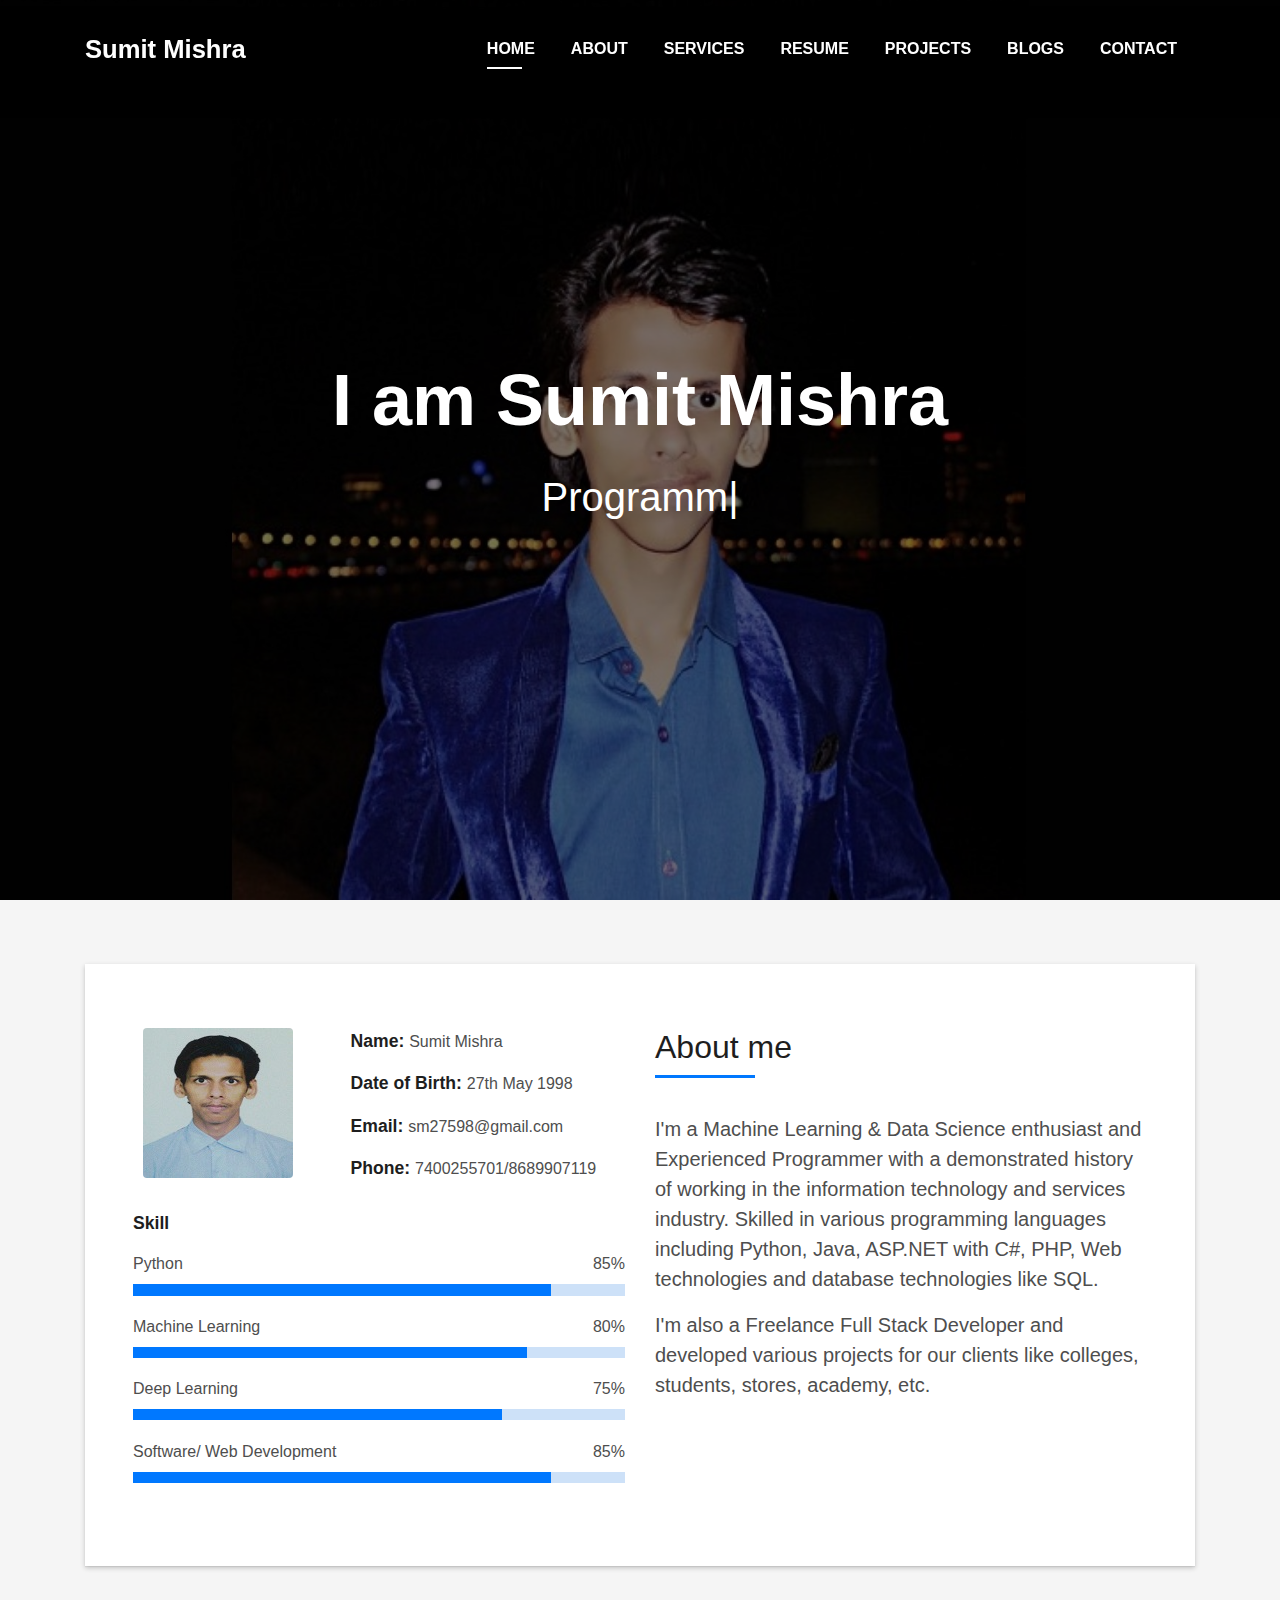
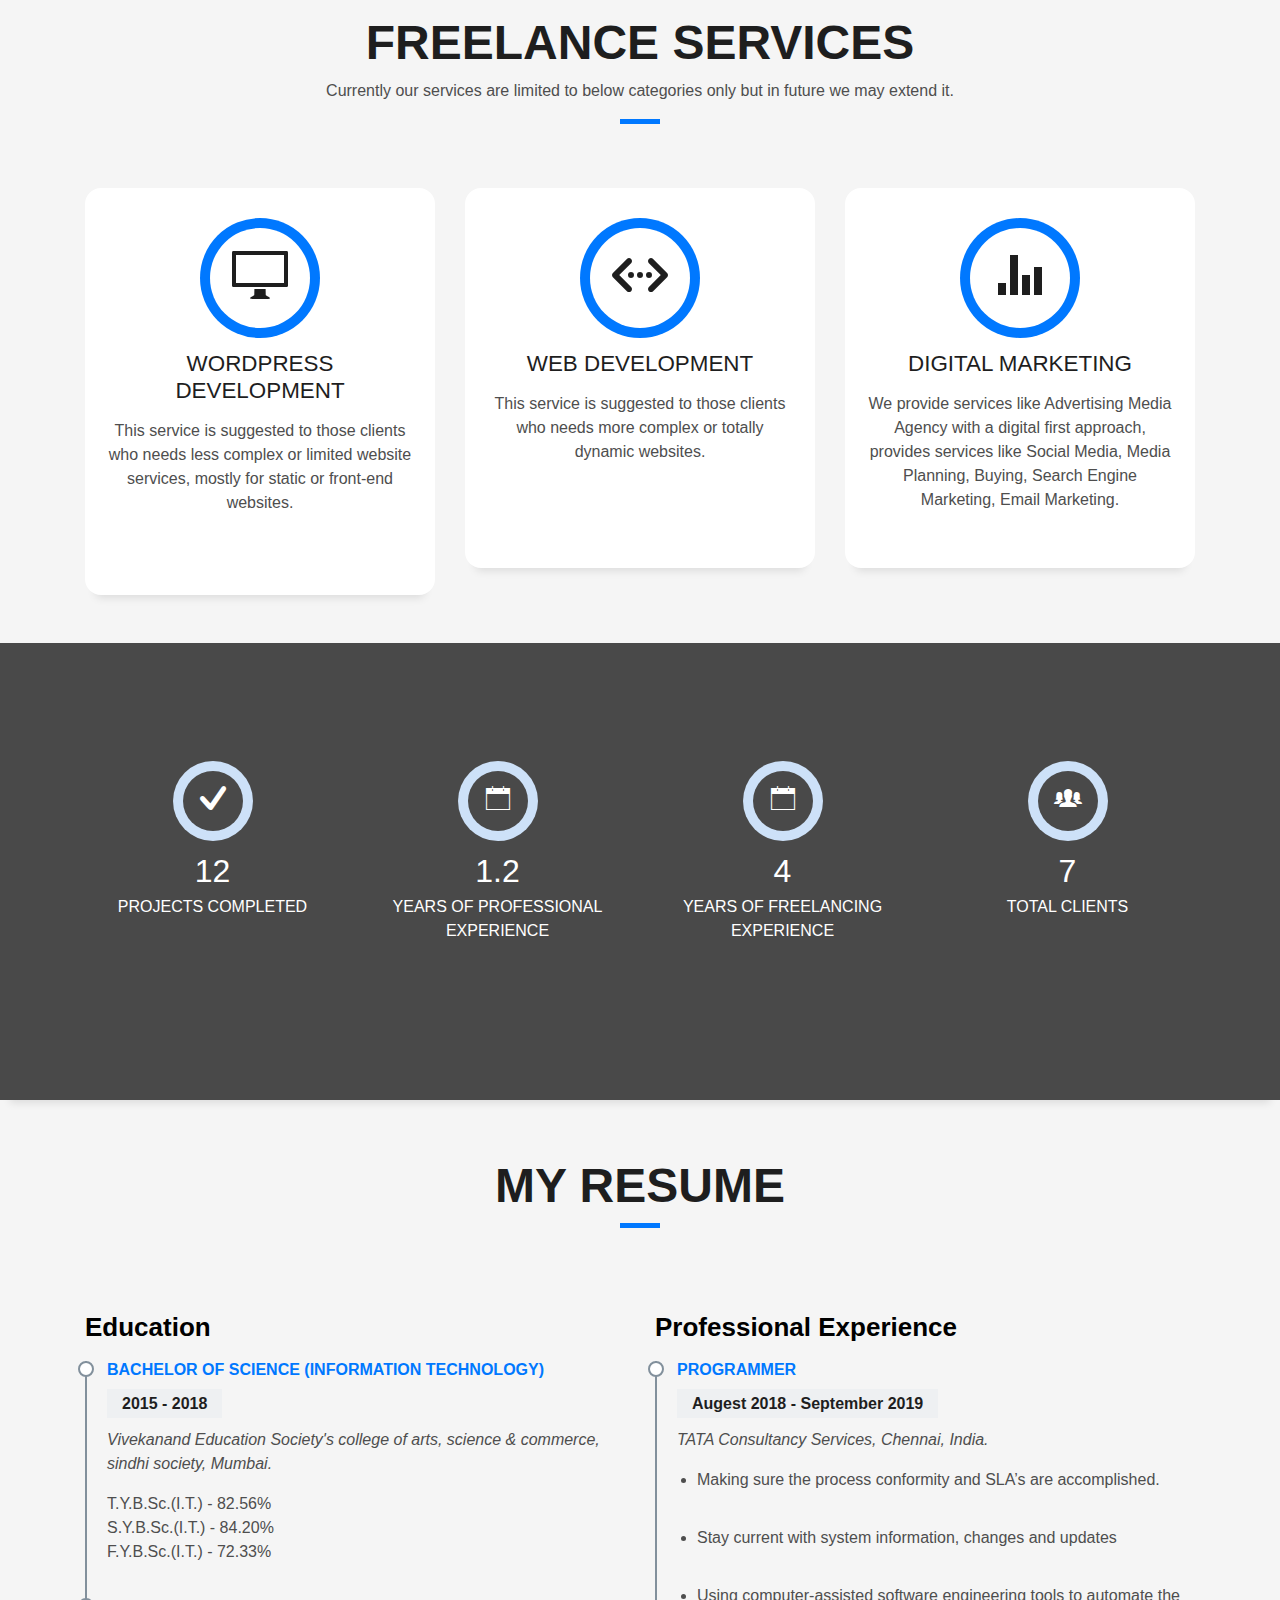
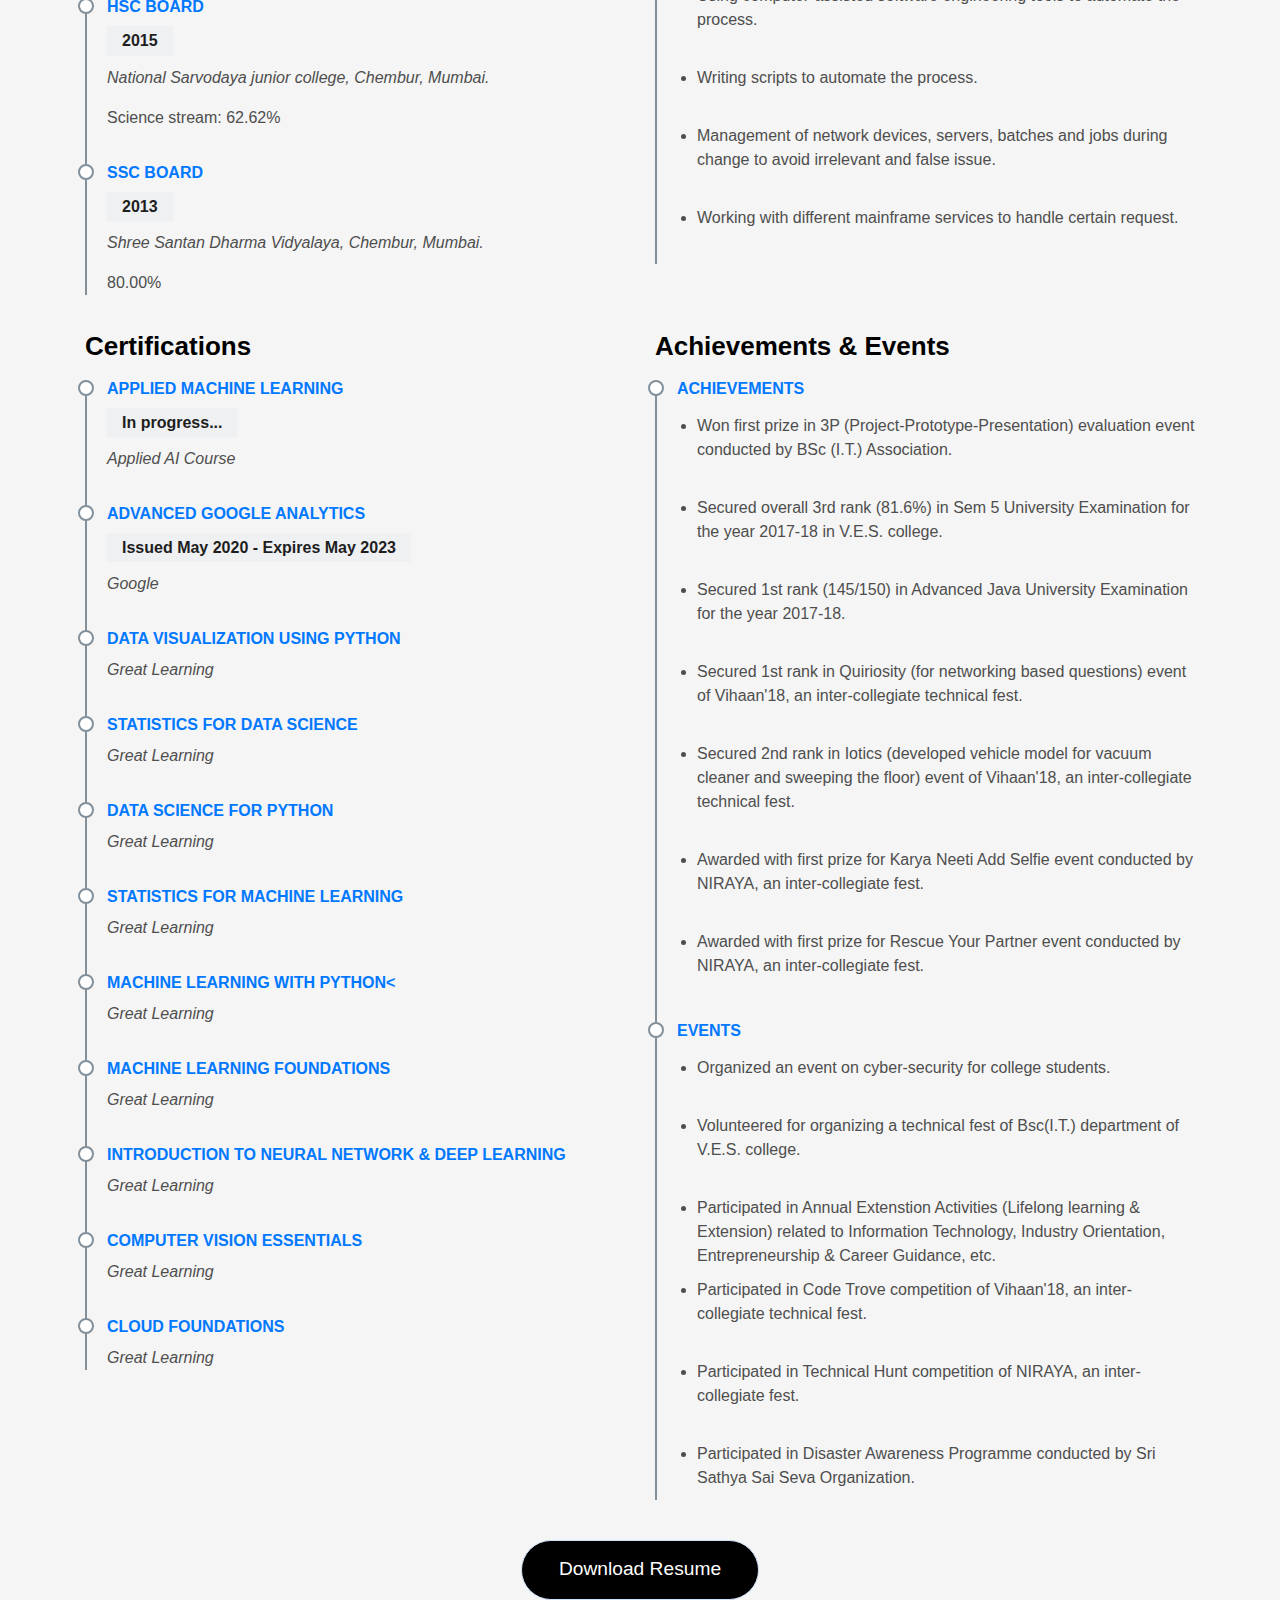
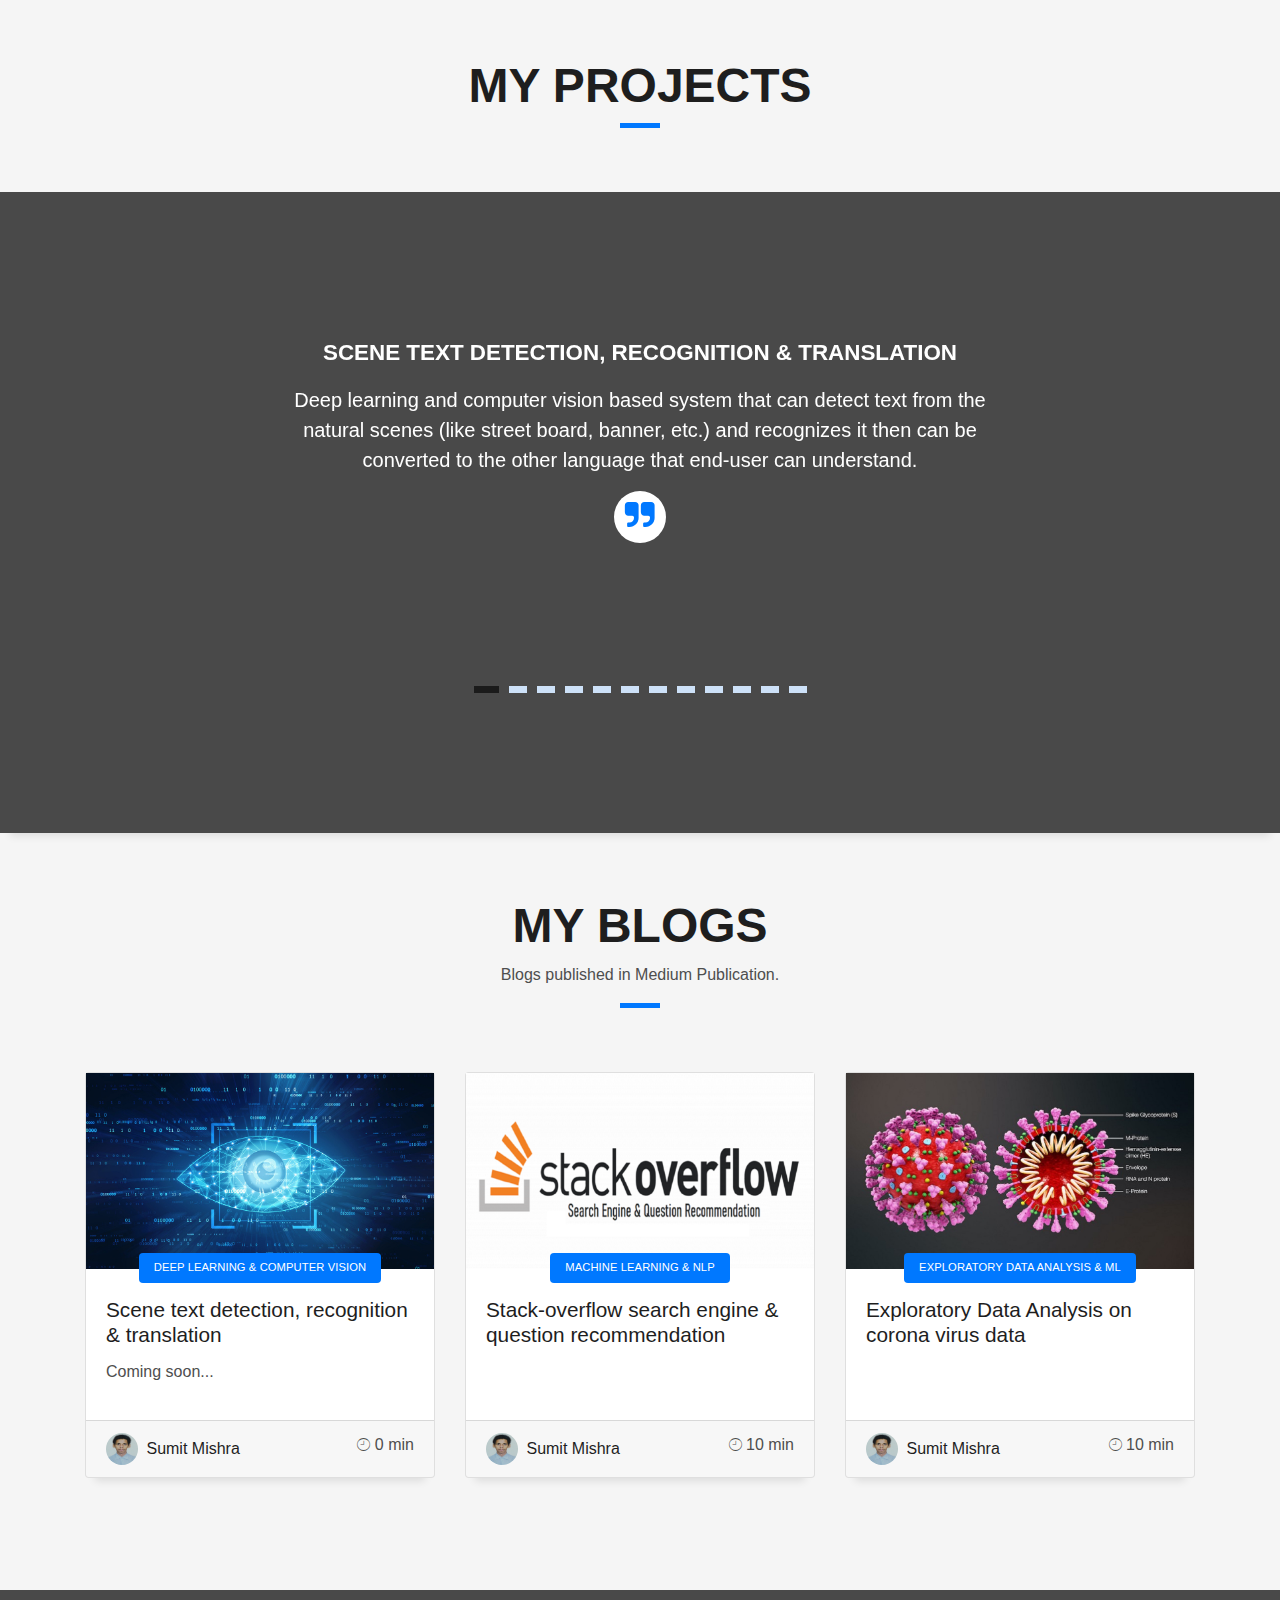
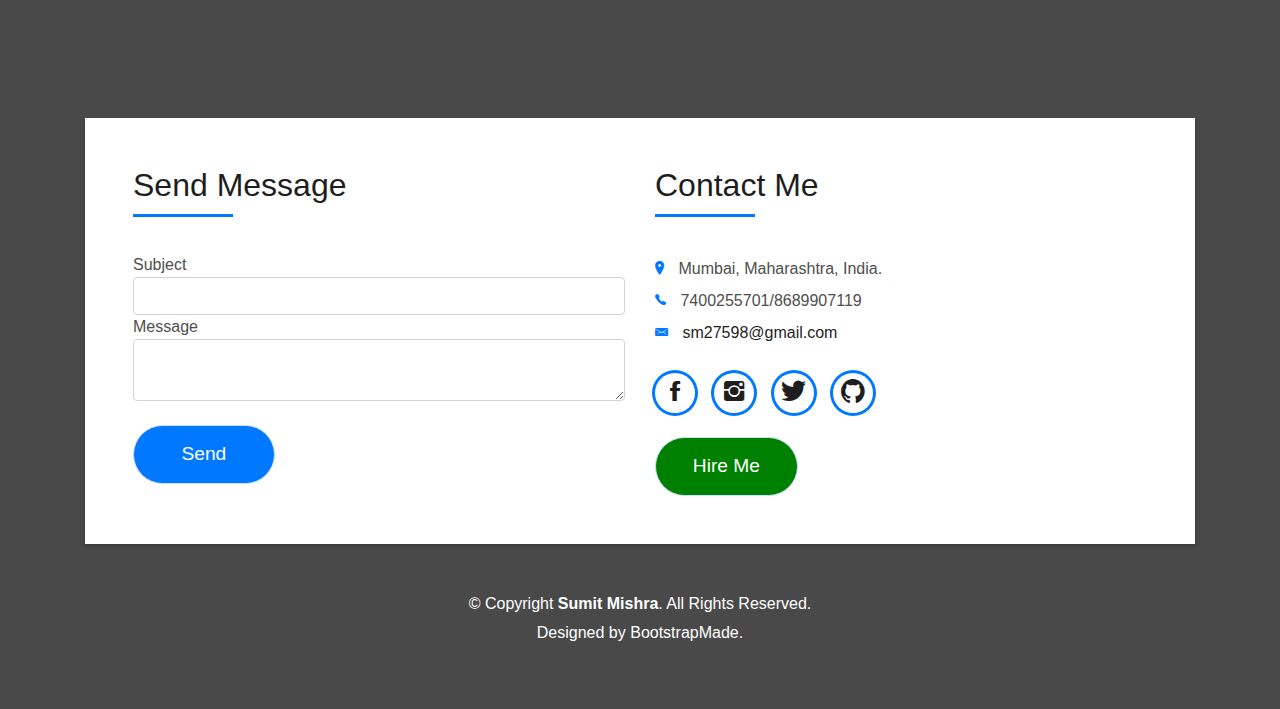
==== index.html @ a1ff66dc "Update index.html" ====
<!DOCTYPE html>
<html lang="en">
<head>
  <meta charset="utf-8">
  <title>Sumit Mishra</title>
  <meta content="width=device-width, initial-scale=1.0" name="viewport">
  <meta content="" name="keywords">
  <meta content="" name="description">

  <!-- Favicons -->
  <link href="img/favicon.jpg" rel="icon">
  <link href="img/apple-touch-icon.jpg" rel="apple-touch-icon">

  <!-- Bootstrap CSS File -->
  <link href="lib/bootstrap/css/bootstrap.min.css" rel="stylesheet">

  <!-- Libraries CSS Files -->
  <link href="lib/font-awesome/css/font-awesome.min.css" rel="stylesheet">
  <link href="lib/animate/animate.min.css" rel="stylesheet">
  <link href="lib/ionicons/css/ionicons.min.css" rel="stylesheet">
  <link href="lib/owlcarousel/assets/owl.carousel.min.css" rel="stylesheet">
  <link href="lib/lightbox/css/lightbox.min.css" rel="stylesheet">

  <!-- Main Stylesheet File -->
  <link href="css/style.css" rel="stylesheet">

  <!-- =======================================================
    Theme Name: DevFolio
    Theme URL: https://bootstrapmade.com/devfolio-bootstrap-portfolio-html-template/
    Author: BootstrapMade.com
    License: https://bootstrapmade.com/license/
  ======================================================= -->
</head>

<body id="page-top">

  <!--/ Nav Star /-->
  <nav class="navbar navbar-b navbar-trans navbar-expand-md fixed-top" id="mainNav">
    <div class="container">
      <a class="navbar-brand js-scroll" href="#page-top">Sumit Mishra</a>
      <button class="navbar-toggler collapsed" type="button" data-toggle="collapse" data-target="#navbarDefault"
        aria-controls="navbarDefault" aria-expanded="false" aria-label="Toggle navigation">
        <span></span>
        <span></span>
        <span></span>
      </button>
      <div class="navbar-collapse collapse justify-content-end" id="navbarDefault">
        <ul class="navbar-nav">
          <li class="nav-item">
            <a class="nav-link js-scroll active" href="#home">Home</a>
          </li>
          <li class="nav-item">
            <a class="nav-link js-scroll" href="#about">About</a>
          </li>
          <li class="nav-item">
            <a class="nav-link js-scroll" href="#service">Services</a>
          </li>
          <li class="nav-item">
            <a class="nav-link js-scroll" href="#resume">Resume</a>
          </li>
          <li class="nav-item">
            <a class="nav-link js-scroll" href="#projects">Projects</a>
          </li>
          <li class="nav-item">
            <a class="nav-link js-scroll" href="#blog">Blogs</a>
          </li>
          <li class="nav-item">
            <a class="nav-link js-scroll" href="#contact">Contact</a>
          </li>
        </ul>
      </div>
    </div>
  </nav>
  <!--/ Nav End /-->

  <!--/ Intro Skew Star /-->
  <div id="home" class="intro route bg-image" style="background-image: url(img/intro-bg.jpg)">
    <div class="overlay-itro"></div>
    <div class="intro-content display-table">
      <div class="table-cell">
        <div class="container">
          <!--<p class="display-6 color-d">Hello, world!</p>-->
          <h1 class="intro-title mb-4">I am Sumit Mishra</h1>
          <p class="intro-subtitle"><span class="text-slider-items">Programmer,Machine Learning Enthusiast,Data Science Enthusiast,Deep Learning Enthusiast,Software Developer,Web Developer,Web Designer,Frontend Developer,Freelance Full Stack Developer</span><strong class="text-slider"></strong></p>
          <!-- <p class="pt-3"><a class="btn btn-primary btn js-scroll px-4" href="#about" role="button">Learn More</a></p> -->
        </div>
      </div>
    </div>
  </div>
  <!--/ Intro Skew End /-->

  <section id="about" class="about-mf sect-pt4 route">
    <div class="container">
      <div class="row">
        <div class="col-sm-12">
          <div class="box-shadow-full">
            <div class="row">
              <div class="col-md-6">
                <div class="row">
                  <div class="col-sm-6 col-md-5">
                    <div class="about-img">
                      <img src="img/testimonial-2.jpg" class="img-fluid rounded b-shadow-a" alt="">
                    </div>
                  </div>
                  <div class="col-sm-6 col-md-7">
                    <div class="about-info">
                      <p><span class="title-s">Name: </span> <span>Sumit Mishra</span></p>
                      <p><span class="title-s">Date of Birth: </span> <span>27th May 1998</span></p>
                      <p><span class="title-s">Email: </span> <span>sm27598@gmail.com</span></p>
                      <p><span class="title-s">Phone: </span> <span>7400255701/8689907119</span></p>
                    </div>
                  </div>
                </div>
                <div class="skill-mf">
                  <p class="title-s">Skill</p>
                  <span>Python</span> <span class="pull-right">85%</span>
                  <div class="progress">
                    <div class="progress-bar" role="progressbar" style="width: 85%;" aria-valuenow="85" aria-valuemin="0"
                      aria-valuemax="100"></div>
                  </div>
                  <span>Machine Learning</span> <span class="pull-right">80%</span>
                  <div class="progress">
                    <div class="progress-bar" role="progressbar" style="width: 80%;" aria-valuenow="80" aria-valuemin="0"
                      aria-valuemax="100"></div>
                  </div>
                  <span>Deep Learning</span> <span class="pull-right">75%</span>
                  <div class="progress">
                    <div class="progress-bar" role="progressbar" style="width: 75%;" aria-valuenow="75" aria-valuemin="0"
                      aria-valuemax="100"></div>
                  </div>
                  <span>Software/ Web Development</span> <span class="pull-right">85%</span>
                  <div class="progress">
                    <div class="progress-bar" role="progressbar" style="width: 85%;" aria-valuenow="85" aria-valuemin="0"
                      aria-valuemax="100"></div>
                  </div>
                  </div>
              </div>
              <div class="col-md-6">
                <div class="about-me pt-4 pt-md-0">
                  <div class="title-box-2">
                    <h5 class="title-left">
                      About me
                    </h5>
                  </div>
                  <p class="lead">
                    I'm a Machine Learning & Data Science enthusiast and Experienced Programmer with a demonstrated history of working in the information technology and services industry. Skilled in various programming languages including Python, Java, ASP.NET with C#, PHP, Web technologies and database technologies like SQL.
                  </p>
                  <p class="lead">
                    I'm also a Freelance Full Stack Developer and developed various projects for our clients like colleges, students, stores, academy, etc.
                  </p>
                </div>
              </div>
            </div>
          </div>
        </div>
      </div>
    </div>
  </section>

  <!--/ Section Services Star /-->
  <section id="service" class="services-mf route">
    <div class="container">
      <div class="row">
        <div class="col-sm-12">
          <div class="title-box text-center">
            <h3 class="title-a">
              Freelance Services
            </h3>
            <p class="subtitle-a">
              Currently our services are limited to below categories only but in future we may extend it.
            </p>
            <div class="line-mf"></div>
          </div>
        </div>
      </div>
      <div class="row">
        <div class="col-md-4">
          <div class="service-box">
            <div class="service-ico">
              <span class="ico-circle"><i class="ion-monitor"></i></span>
            </div>
            <div class="service-content">
              <h2 class="s-title">Wordpress Development</h2>
              <p class="s-description text-center">
                This service is suggested to those clients who needs less complex or limited website services, mostly for static or front-end websites.<br><br>
              </p>
            </div>
          </div>
        </div>
        <div class="col-md-4">
          <div class="service-box">
            <div class="service-ico">
              <span class="ico-circle"><i class="ion-code-working"></i></span>
            </div>
            <div class="service-content">
              <h2 class="s-title">Web Development</h2>
              <p class="s-description text-center">
                This service is suggested to those clients who needs more complex or totally dynamic websites.<br><br><br> 
              </p>
            </div>
          </div>
        </div>
        <div class="col-md-4">
          <div class="service-box">
            <div class="service-ico">
              <span class="ico-circle"><i class="ion-stats-bars"></i></span>
            </div>
            <div class="service-content">
              <h2 class="s-title">Digital Marketing</h2>
              <p class="s-description text-center">
                 We provide services like Advertising Media Agency with a digital first approach, provides services like Social Media, Media Planning, Buying, Search Engine Marketing, Email Marketing.
              </p>
            </div>
          </div>
        </div>
        </div>
      </div>
    </div>
  </section>
  <!--/ Section Services End /-->

  <div class="section-counter paralax-mf bg-image" style="background-image: url(img/counters-bg.jpg)">
    <div class="overlay-mf"></div>
    <div class="container">
      <div class="row">
        <div class="col-sm-3 col-lg-3">
          <div class="counter-box">
            <div class="counter-ico">
              <span class="ico-circle"><i class="ion-checkmark-round"></i></span>
            </div>
            <div class="counter-num">
              <p class="counter">12</p>
              <span class="counter-text">PROJECTS COMPLETED</span>
            </div>
          </div>
        </div>
        <div class="col-sm-3 col-lg-3">
          <div class="counter-box pt-4 pt-md-0">
            <div class="counter-ico">
              <span class="ico-circle"><i class="ion-ios-calendar-outline"></i></span>
            </div>
            <div class="counter-num">
              <p class="counter">1.2</p>
              <span class="counter-text">YEARS OF PROFESSIONAL EXPERIENCE</span>
            </div>
          </div>
        </div>
        <div class="col-sm-3 col-lg-3">
          <div class="counter-box pt-4 pt-md-0">
            <div class="counter-ico">
              <span class="ico-circle"><i class="ion-ios-calendar-outline"></i></span>
            </div>
            <div class="counter-num">
              <p class="counter">4</p>
              <span class="counter-text">YEARS OF FREELANCING EXPERIENCE</span>
            </div>
          </div>
        </div>
        <div class="col-sm-3 col-lg-3">
          <div class="counter-box pt-4 pt-md-0">
            <div class="counter-ico">
              <span class="ico-circle"><i class="ion-ios-people"></i></span>
            </div>
            <div class="counter-num">
              <p class="counter">7</p>
              <span class="counter-text">TOTAL CLIENTS</span>
            </div>
          </div>
        </div>
      </div>
    </div>
  </div>
	
	<link href="css/style-resume.css" rel="stylesheet">
    <!-- ======= My Resume Section ======= -->
    <section id="resume" class="resume">
      <div class="container">

        <div class="row">
        <div class="col-sm-12">
          <div class="title-box text-center">
            <h3 class="title-a">
              <br>MY RESUME
            </h3>
            <div class="line-mf"></div>
          </div>
        </div>
      </div>

        <div class="row">
          <div class="col-lg-6">

            <h3 class="resume-title">Education</h3>
            <div class="resume-item">
              <h4>Bachelor of Science (Information Technology)</h4>
              <h5>2015 - 2018</h5>
              <p><em>Vivekanand Education Society's college of arts, science & commerce, sindhi society, Mumbai.</em></p>
              <p>T.Y.B.Sc.(I.T.) - 82.56%<br>
				S.Y.B.Sc.(I.T.) - 84.20%<br>
				F.Y.B.Sc.(I.T.) - 72.33%</p>
            </div>
            <div class="resume-item">
              <h4>HSC Board</h4>
              <h5>2015</h5>
              <p><em>National Sarvodaya junior college, Chembur, Mumbai.</em></p>
              <p>Science stream: 62.62%</p>
            </div>
            <div class="resume-item">
              <h4>SSC Board</h4>
              <h5>2013</h5>
              <p><em>Shree Santan Dharma Vidyalaya, Chembur, Mumbai.</em></p>
              <p>80.00%</p>
            </div>
          </div>
          <div class="col-lg-6">
            <h3 class="resume-title">Professional Experience</h3>
            <div class="resume-item">
              <h4>Programmer</h4>
              <h5>Augest 2018 - September 2019</h5>
              <p><em>TATA Consultancy Services, Chennai, India. </em></p>
              <p>
              <ul>
                <li>Making sure the process conformity and SLA’s are accomplished.</li><br>
                <li>Stay current with system information, changes and updates</li><br>
                <li>Using computer-assisted software engineering tools to automate the process.</li><br>
                <li>Writing scripts to automate the process.</li><br>
                <li>Management of network devices, servers, batches and jobs during
        change to avoid irrelevant and false issue.</li><br>
        <li>Working with different mainframe services to handle certain request.</li><br>
              </ul>
              </p>
            </div>
          </div>
          <div class="col-lg-6">
            <h3 class="resume-title">Certifications</h3>
            <div class="resume-item">
              <h4>Applied Machine Learning</h4>
              <h5>In progress...</h5>
              <p><em>Applied AI Course</em></p>
            </div>
            <div class="resume-item">
              <h4>Advanced Google Analytics</h4>
              <h5>Issued May 2020 - Expires May 2023</h5>
              <p><em>Google</em></p>
            </div>
            <div class="resume-item">
              <h4>Data Visualization using Python</h4>
              <p><em>Great Learning</em></p>
            </div>
            <div class="resume-item">
              <h4>Statistics for Data Science</h4>
              <p><em>Great Learning</em></p>
            </div>
            <div class="resume-item">
              <h4>Data Science for Python</h4>
              <p><em>Great Learning</em></p>
            </div>
            <div class="resume-item">
              <h4>Statistics for Machine Learning</h4>
              <p><em>Great Learning</em></p>
            </div>
            <div class="resume-item">
              <h4>Machine Learning with Python<</h4>
              <p><em>Great Learning</em></p>
            </div>
            <div class="resume-item">
              <h4>Machine Learning Foundations</h4>
              <p><em>Great Learning</em></p>
            </div>
            <div class="resume-item">
              <h4>Introduction to Neural Network & Deep Learning</h4>
              <p><em>Great Learning</em></p>
            </div>
            <div class="resume-item">
              <h4>Computer Vision Essentials</h4>
              <p><em>Great Learning</em></p>
            </div>
            <div class="resume-item">
              <h4>Cloud Foundations</h4>
              <p><em>Great Learning</em></p>
            </div>
          </div>
          <div class="col-lg-6">
            <h3 class="resume-title">Achievements & Events</h3>
            <div class="resume-item">
              <h4>Achievements</h4>
              <p>
              <ul>
                <li>Won first prize in 3P (Project-Prototype-Presentation) evaluation event conducted by BSc (I.T.) Association.</li><br>
                <li>Secured overall 3rd rank (81.6%) in Sem 5 University Examination for the year 2017-18 in V.E.S. college.</li><br>
                <li>Secured 1st rank (145/150) in Advanced Java University Examination for the year 2017-18.</li><br>
                <li>Secured 1st rank in Quiriosity (for networking based questions) event of Vihaan'18, an inter-collegiate technical fest.</li><br>
                <li>Secured 2nd rank in Iotics (developed vehicle model for vacuum cleaner and sweeping the floor) event of Vihaan'18, an inter-collegiate technical fest.</li><br>
                <li>Awarded with first prize for Karya Neeti Add Selfie event conducted by NIRAYA, an inter-collegiate fest.</li><br>
                <li>Awarded with first prize for Rescue Your Partner event conducted by NIRAYA, an inter-collegiate fest.</li>
              </ul>
              </p>
            </div>
            <div class="resume-item">
              <h4>Events</h4>
              <p>
              <ul>
                <li>Organized an event on cyber-security for college students.</li><br>
                <li>Volunteered for organizing a technical fest of Bsc(I.T.) department of V.E.S. college.</li><br>
		<li>Participated in Annual Extenstion Activities (Lifelong learning & Extension) related to Information Technology, Industry Orientation, Entrepreneurship & Career Guidance, etc.</li>
                <li>Participated in Code Trove competition of Vihaan'18, an inter-collegiate technical fest.</li><br>
                <li>Participated in Technical Hunt competition of NIRAYA, an inter-collegiate fest.</li><br>
                <li>Participated in Disaster Awareness Programme conducted by Sri Sathya Sai Seva Organization.</li>
              </ul>
              </p>
            </div>
          </div>
        </div>
        </div>
      </div>
    </section><!-- End My Resume Section -->
	<br><center><a href="https://raw.githubusercontent.com/sumitmishra27598/me/master/Sumit-Resume.pdf" target="_blank" class="button button-a button-big button-rouded" style="color: white;background-color: black;">Download Resume</a></center>
<div class="container" id="projects">
	<div class="row">
        <div class="col-sm-12">
          <div class="title-box text-center">
            <h3 class="title-a">
              <br>MY PROJECTS
            </h3>
            <div class="line-mf"></div>
          </div>
        </div>
      </div>
  </div>

  <!--/ Section Testimonials Star /-->
  <div class="testimonials paralax-mf bg-image" style="background-image: url(img/overlay-bg.jpg)">
    <div class="overlay-mf"></div>
    <div class="container">
      <div class="row">
        <div class="col-md-12">
          <div id="testimonial-mf" class="owl-carousel owl-theme">
            <!-- Project 1 -->
            <div class="testimonial-box">
              <div class="author-test">
                <span class="author">Scene Text Detection, Recognition & Translation</span>
              </div>
              <div class="content-test">
                <p class="description lead">
                  Deep learning and computer vision based system that can detect text from the natural scenes (like street board, banner, etc.) and recognizes it then can be converted to the other language that end-user can understand.
                </p>
                <span class="comit"><i class="fa fa-quote-right"></i></span>
              </div>
            </div>
            <!-- Project 2 -->
            <div class="testimonial-box">
              <div class="author-test">
                <span class="author">StackOverflow Search Engine & Question Recommendation</span>
              </div>
              <div class="content-test">
                <p class="description lead">
                  Search engine that returns stackoverflow questions based on user searched query text and question recommendation system that recommend stackoverflow question similar to user currently opened question post.
                </p>
                <span class="comit"><i class="fa fa-quote-right"></i></span>
              </div>
            </div>
            <!-- Project 3 -->
            <div class="testimonial-box">
              <div class="author-test">
                <span class="author">Mind & Body</span>
              </div>
              <div class="content-test">
                <p class="description lead">
                  Website for Mind & Body yoga class to display their different types of yoga class services, clients, published blogs.
                  This webiste in configured with Captcha security, Google Analytics & Google Ads services.
                </p>
                <span class="comit"><i class="fa fa-quote-right"></i></span>
              </div>
            </div>
            <!-- Project 4 -->
            <div class="testimonial-box">
              <div class="author-test">
                <span class="author">Swimming Academy</span>
              </div>
              <div class="content-test">
                <p class="description lead">
                  Website for swimming academy with user & admin dashboards, where users are the students of this academy. This website is integrated with Instamojo payment gateway which is used to collect payment from students of this academy. Admin has privilege to view all user, post a blog, events, news, can modify fees, approval of testimony. This site also has partnership module where anyone can either work for them or owe a franchise of them.
                </p>
                <span class="comit"><i class="fa fa-quote-right"></i></span>
              </div>
            </div>
            <!-- Project 5 -->
            <div class="testimonial-box">
              <div class="author-test">
                <span class="author">Theft Prevention using PIR Sensor</span>
              </div>
              <div class="content-test">
                <p class="description lead">
                  Created the secured environment to avoid security vulnerability. Developed the IoT system that can detect the presence of burglar in an environment using infrared rays. Then alarms started ringing and the signal are transimitted to server which informs the owner or incharge of that place in three different ways, via email, text sms, and firebase notification.
                  To keep track of all events user interface is also developed that is a website and an android app. Android app registration is mandatory for firebase notification.
                </p>
                <span class="comit"><i class="fa fa-quote-right"></i></span>
              </div>
            </div>
            <!-- Project 6 -->
            <div class="testimonial-box">
              <div class="author-test">
                <span class="author">Floor cleaning with vacuum and sweeping</span>
              </div>
              <div class="content-test">
                <p class="description lead">
                  Updated the electronic system for cleaning of floor with vacuum and sweeping to Internet of Things based system. Updated it to control it with handheld devices like mobile phones, tabs, etc.
                </p>
                <span class="comit"><i class="fa fa-quote-right"></i></span>
              </div>
            </div>
            <!-- Project 7 -->
            <div class="testimonial-box">
              <div class="author-test">
                <span class="author">Auditorium & AV Room Booking System</span>
              </div>
              <div class="content-test">
                <p class="description lead">
                  This is an intranet based system which is to automate the manual booking of auditorium and av rooms. It displays all booked slot and available slots of rooms where user can book auditorium and av room in one month advance if available.
                </p>
                <span class="comit"><i class="fa fa-quote-right"></i></span>
              </div>
            </div>
            <!-- Project 8 -->
            <div class="testimonial-box">
              <div class="author-test">
                <span class="author">Feedback Analysis & Processing System</span>
              </div>
              <div class="content-test">
                <p class="description lead">
                  Feedback Analysis & Processing system for college canteen where students can give their review about canteen services and the analyzed and graph based results will be displayed to admin that is head of canteen.
                </p>
                <span class="comit"><i class="fa fa-quote-right"></i></span>
              </div>
            </div>
            <!-- Project 9 -->
            <div class="testimonial-box">
              <div class="author-test">
                <span class="author">Fashion Shopping</span>
              </div>
              <div class="content-test">
                <p class="description lead">
                  This is an e-Commerce website for garment selling. Here user can view a product, add product to their cart. This system has cart based feature which displays available stock and price for each product which can be also modified by admin.
                </p>
                <span class="comit"><i class="fa fa-quote-right"></i></span>
              </div>
            </div>
            <!-- Project 10 -->
            <div class="testimonial-box">
              <div class="author-test">
                <span class="author">Anand Sweetshop</span>
              </div>
              <div class="content-test">
                <p class="description lead">
                  This is a website for sweet selling. Here user can view a different categories of sweets, add product to their cart. This system has cart based feature which displays available stock and price for each product which can be also modified by admin.
                </p>
                <span class="comit"><i class="fa fa-quote-right"></i></span>
              </div>
            </div>
            <!-- Project 11 -->
            <div class="testimonial-box">
              <div class="author-test">
                <span class="author">Aqsa Trading</span>
              </div>
              <div class="content-test">
                <p class="description lead">
                  It is an e-Commerce website for online vegetable & fruit selling. Here user can view a item, add item to their cart. This system has cart based feature which displays available stock and price for each item which can be also modified by admin.
                </p>
                <span class="comit"><i class="fa fa-quote-right"></i></span>
              </div>
            </div>
            <!-- Project 12 -->
            <div class="testimonial-box">
              <div class="author-test">
                <span class="author">Kisan Yojana</span>
              </div>
              <div class="content-test">
                <p class="description lead">
                  It is a website for purchasing vegetable, fruits, cereals, flowers, etc. directly from the farmers to avoid in between charges and corruption.
                </p>
                <span class="comit"><i class="fa fa-quote-right"></i></span>
              </div>
            </div>
          </div>
        </div>
      </div>
    </div>
  </div>


  <!--/ Section Blog Star /-->
  <section id="blog" class="blog-mf sect-pt4 route">
    <div class="container">
      <div class="row">
        <div class="col-sm-12">
          <div class="title-box text-center">
            <h3 class="title-a">
              My Blogs
            </h3>
            <p class="subtitle-a">
              Blogs published in Medium Publication.
            </p>
            <div class="line-mf"></div>
          </div>
        </div>
      </div>
      <div class="row">
        <div class="col-md-4">
          <div class="card card-blog">
            <div class="card-img">
              <a href="#"><img src="img/post-1.jpg" alt="" class="img-fluid"></a>
            </div>
            <div class="card-body">
              <div class="card-category-box">
                <div class="card-category">
                  <h6 class="category">Deep Learning & Computer Vision</h6>
                </div>
              </div>
              <h3 class="card-title"><a href="#">Scene text detection, recognition & translation</a></h3>
              <p class="card-description">Coming soon...</p>
            </div>
            <div class="card-footer">
              <div class="post-author">
                <a href="https://medium.com/@sm27598">
                  <img src="img/testimonial-2.jpg" alt="" class="avatar rounded-circle">
                  <span class="author">Sumit Mishra</span>
                </a>
              </div>
              <div class="post-date">
                <span class="ion-ios-clock-outline"></span> 0 min
              </div>
            </div>
          </div>
        </div>
        <div class="col-md-4">
          <div class="card card-blog">
            <div class="card-img">
              <a href="https://medium.com/@sm27598/stackoverflow-search-engine-and-question-recommendation-705a5241b84c"><img src="img/post-2.png" alt="" class="img-fluid"></a>
            </div>
            <div class="card-body">
              <div class="card-category-box">
                <div class="card-category">
                  <h6 class="category">Machine Learning & NLP</h6>
                </div>
              </div>
              <h3 class="card-title"><a href="https://medium.com/@sm27598/stackoverflow-search-engine-and-question-recommendation-705a5241b84c">Stack-overflow search engine & question recommendation</a></h3>
              <p class="card-description"><br></p>
            </div>
            <div class="card-footer">
              <div class="post-author">
                <a href="https://medium.com/@sm27598">
                  <img src="img/testimonial-2.jpg" alt="" class="avatar rounded-circle">
                  <span class="author">Sumit Mishra</span>
                </a>
              </div>
              <div class="post-date">
                <span class="ion-ios-clock-outline"></span> 10 min
              </div>
            </div>
          </div>
        </div>
        <div class="col-md-4">
          <div class="card card-blog">
            <div class="card-img">
              <a href="https://medium.com/@sm27598/exploratory-data-analysis-on-corona-virus-dataset-3be090a99953"><img src="img/post-3.jpeg" alt="" class="img-fluid"></a>
            </div>
            <div class="card-body">
              <div class="card-category-box">
                <div class="card-category">
                  <h6 class="category">Exploratory Data Analysis & ML </h6>
                </div>
              </div>
              <h3 class="card-title"><a href="https://medium.com/@sm27598/exploratory-data-analysis-on-corona-virus-dataset-3be090a99953">Exploratory Data Analysis on corona virus data</a></h3>
              <p class="card-description"><br></p>
            </div>
            <div class="card-footer">
              <div class="post-author">
                <a href="https://medium.com/@sm27598">
                  <img src="img/testimonial-2.jpg" alt="" class="avatar rounded-circle">
                  <span class="author">Sumit Mishra</span>
                </a>
              </div>
              <div class="post-date">
                <span class="ion-ios-clock-outline"></span> 10 min
              </div>
            </div>
          </div>
        </div>
      </div>
    </div>
  </section>
  <!--/ Section Blog End /-->

  <!--/ Section Contact-Footer Star /-->
  <section class="paralax-mf footer-paralax bg-image sect-mt4 route" style="background-image: url(img/overlay-bg.jpg)">
    <div class="overlay-mf"></div>
    <div class="container">
      <div class="row">
        <div class="col-sm-12">
          <div class="contact-mf">
            <div id="contact" class="box-shadow-full">
              <div class="row">
                <div class="col-md-6">
                  <div class="title-box-2">
                    <h5 class="title-left">
                      Send Message
                    </h5>
                  </div>
                  <div>
                  	<form method="GET" action="mailto:sm27598@gmail.com" enctype="text/plain">
    					<div>Subject</div>
    					<input type="text" class="form-control" name="subject" required="" />
					    <div>Message</div>
    					<textarea name="body" class="form-control" required=""></textarea><br/>
						<input type="submit" class="button button-a button-big button-rouded" id="send-submit" value="  Send  " />
					</form>
                    
                  </div>
                </div>
                <div class="col-md-6">
                  <div class="title-box-2 pt-4 pt-md-0">
                    <h5 class="title-left">
                      Contact Me
                    </h5>
                  </div>
                  <div class="more-info">
                    <ul class="list-ico">
                      <li><span class="ion-ios-location"></span> Mumbai, Maharashtra, India.</li>
                      <li><span class="ion-ios-telephone"></span> 7400255701/8689907119</li>
                      <li><span class="ion-email"></span> <a href="mailto:sm27598@gmail.com">sm27598@gmail.com</a></li>
                    </ul>
                  </div>
                  <div class="socials">
                    <ul>
                      <li><a href="https://www.facebook.com/sumit.mishra"><span class="ico-circle"><i class="ion-social-facebook">
                      </i></span></a></li>
                      <li><a href="https://www.instagram.com/sumit___mishra"><span class="ico-circle"><i class="ion-social-instagram">
                      </i></span></a></li>
                      <li><a href="https://twitter.com/SumitMi83781597"><span class="ico-circle"><i class="ion-social-twitter">
                      </i></span></a></li>
                      <li><a href="https://github.com/sumitmishra27598/"><span class="ico-circle"><i class="ion-social-github"></i></span></a></li>
                    </ul>
                  </div>
                  <a href="mailto:sm27598@gmail.com" class="button button-a button-big button-rouded" style="color: white;background-color: green;">Hire Me</a>
                </div>
              </div>
            </div>
          </div>
        </div>
      </div>
    </div>
    <footer>
      <div class="container">
        <div class="row">
          <div class="col-sm-12">
            <div class="copyright-box">
              <p class="copyright">&copy; Copyright <strong>Sumit Mishra</strong>. All Rights Reserved.</p>
              <div class="credits">
                <!--
                  All the links in the footer should remain intact.
                  You can delete the links only if you purchased the pro version.
                  Licensing information: https://bootstrapmade.com/license/
                  Purchase the pro version with working PHP/AJAX contact form: https://bootstrapmade.com/buy/?theme=DevFolio
                -->
                Designed by <a href="https://bootstrapmade.com/">BootstrapMade</a>.
              </div>
            </div>
          </div>
        </div>
      </div>
    </footer>
  </section>
  <!--/ Section Contact-footer End /-->

  <a href="#" class="back-to-top"><i class="fa fa-chevron-up"></i></a>
  <div id="preloader"></div>

  <!-- JavaScript Libraries -->
  <script src="lib/jquery/jquery.min.js"></script>
  <script src="lib/jquery/jquery-migrate.min.js"></script>
  <script src="lib/popper/popper.min.js"></script>
  <script src="lib/bootstrap/js/bootstrap.min.js"></script>
  <script src="lib/easing/easing.min.js"></script>
  <script src="lib/counterup/jquery.waypoints.min.js"></script>
  <script src="lib/counterup/jquery.counterup.js"></script>
  <script src="lib/owlcarousel/owl.carousel.min.js"></script>
  <script src="lib/lightbox/js/lightbox.min.js"></script>
  <script src="lib/typed/typed.min.js"></script>
  <!-- Contact Form JavaScript File -->
  <script src="contactform/contactform.js"></script>

  <!-- Template Main Javascript File -->
  <script src="js/main.js"></script>

</body>
</html>
---- css/style.css ----
/*
  Theme Name: DevFolio
  Theme URL: https://bootstrapmade.com/devfolio-bootstrap-portfolio-html-template/
  Author: BootstrapMade.com
  License: https://bootstrapmade.com/license/
*/

/*======================================
//--//-->   STYLES GENERALES
======================================*/

body {
  background-color: #f5f5f5;
  color: #4e4e4e;
}

h1,
h2,
h3,
h4,
h5,
h6 {
  color: #1e1e1e;
}

a {
  color: #1e1e1e;
  transition: all 0.5s ease-in-out;
}

a:hover {
  color: #0078ff;
  text-decoration: none;
  transition: all 0.5s ease-in-out;
}

.p-r {
  position: relative;
}

.color-a {
  color: #0078ff;
}

.color-d {
  color: #f5f5f5;
}

.color-text-a {
  color: #4e4e4e;
}

.box-shadow,
.paralax-mf,
.service-box,
.work-box,
.card-blog {
  box-shadow: 0 13px 8px -10px rgba(0, 0, 0, 0.1);
}

.box-shadow-a,
.button:hover {
  box-shadow: 0 0 0 4px #cde1f8;
}

.display-5 {
  font-size: 2.5rem;
  font-weight: 300;
  line-height: 1.1;
}

.display-6 {
  font-size: 2rem;
  font-weight: 300;
  line-height: 1.1;
}

.avatar {
  width: 32px;
  height: 32px;
  margin-right: 4px;
  overflow: hidden;
}

.bg-image {
  background-repeat: no-repeat;
  background-attachment: fixed;
  background-size: cover;
  background-position: center center;
}

.overlay-mf {
  background-color: black;
}

.overlay-mf {
  position: absolute;
  top: 0;
  left: 0px;
  padding: 0;
  height: 100%;
  width: 100%;
  opacity: .7;
}

.paralax-mf {
  position: relative;
  padding: 8rem 0;
}

.display-table {
  width: 100%;
  height: 100%;
  display: table;
}

.table-cell {
  display: table-cell;
  vertical-align: middle;
}

/*--/ Sections /--*/

.sect-4 {
  padding: 4rem 0;
}

.sect-pt4 {
  padding-top: 4rem;
}

.sect-mt4 {
  margin-top: 4rem;
}

/*--/ Title s /--*/

.title-s {
  font-weight: 600;
  color: #1e1e1e;
  font-size: 1.1rem;
}

/*--/ Title A /--*/

.title-box {
  margin-bottom: 4rem;
}

.title-a {
  font-size: 3rem;
  font-weight: bold;
  text-transform: uppercase;
}

.subtitle-a {
  color: #4e4e4e;
}

.line-mf {
  width: 40px;
  height: 5px;
  background-color: #0078ff;
  margin: 0 auto;
}

/*--/ Title Left /--*/

.title-box-2 {
  margin-bottom: 3rem;
}

.title-left {
  font-size: 2rem;
  position: relative;
}

.title-left:before {
  content: '';
  position: absolute;
  height: 3px;
  background-color: #0078ff;
  width: 100px;
  bottom: -12px;
}

/*------/ Box /------*/

.box-pl2 {
  padding-left: 2rem;
}

.box-shadow-full {
  padding: 3rem 1.25rem;
  position: relative;
  background-color: #fff;
  margin-bottom: 3rem;
  z-index: 2;
  box-shadow: 0 1px 1px 0 rgba(0, 0, 0, 0.06), 0 2px 5px 0 rgba(0, 0, 0, 0.2);
}

/*------/ Socials /------*/

.socials {
  padding: 1.5rem 0;
}

.socials ul li {
  display: inline-block;
}

.socials .ico-circle {
  height: 40px;
  width: 40px;
  font-size: 1.7rem;
  border-radius: 50%;
  line-height: 1.4;
  margin: 0 15px 0 0;
  box-shadow: 0 0 0 3px #0078ff;
  transition: all 500ms ease;
}

.socials .ico-circle:hover {
  background-color: #0078ff;
  color: #fff;
  box-shadow: 0 0 0 3px #cde1f8;
  transition: all 500ms ease;
}

/*------/ Ul resect /------*/

.ul-resect,
.socials ul,
.list-ico,
.blog-wrapper .post-meta ul,
.box-comments .list-comments,
.widget-sidebar .list-sidebar,
.widget-tags ul {
  list-style: none;
  padding-left: 0;
  margin-bottom: 0;
}

.list-ico {
  line-height: 2;
}

.list-ico span {
  color: #0078ff;
  margin-right: 10px;
}

/*------/ Ico Circle /------*/

.ico-circle {
  height: 100px;
  width: 100px;
  font-size: 2rem;
  border-radius: 50%;
  line-height: 1.55;
  margin: 0 auto;
  text-align: center;
  box-shadow: 0 0 0 10px #0078ff;
  display: block;
}

/*------/ Owl Carousel /------*/

.owl-theme .owl-dots {
  text-align: center;
  margin-top: 18px;
}

.owl-theme .owl-dots .owl-dot {
  display: inline-block;
}

.owl-theme .owl-dots .owl-dot span {
  width: 18px;
  height: 7px;
  margin: 5px 5px;
  background: #cde1f8;
  border: 0px solid #cde1f8;
  display: block;
  transition: all 0.6s ease-in-out;
  cursor: pointer;
}

.owl-theme .owl-dots .owl-dot:hover span {
  background-color: #cde1f8;
}

.owl-theme .owl-dots .owl-dot.active span {
  background-color: #1B1B1B;
  width: 25px;
}

/*--/ Scrolltop s /--*/

.scrolltop-mf {
  position: relative;
  display: none;
}

.scrolltop-mf span {
  z-index: 999;
  position: fixed;
  width: 42px;
  height: 42px;
  background-color: #0078ff;
  opacity: .7;
  font-size: 1.6rem;
  line-height: 1.5;
  text-align: center;
  color: #fff;
  top: auto;
  left: auto;
  right: 30px;
  bottom: 50px;
  cursor: pointer;
  border-radius: 50%;
}

/* Back to top button */

.back-to-top {
  position: fixed;
  display: none;
  background: #0078ff;
  color: #fff;
  width: 44px;
  height: 44px;
  text-align: center;
  line-height: 1;
  font-size: 16px;
  border-radius: 50%;
  right: 15px;
  bottom: 15px;
  transition: background 0.5s;
  z-index: 11;
}

.back-to-top i {
  padding-top: 12px;
  color: #fff;
}

/* Prelaoder */

#preloader {
  position: fixed;
  top: 0;
  left: 0;
  right: 0;
  bottom: 0;
  z-index: 9999;
  overflow: hidden;
  background: #fff;
}

#preloader:before {
  content: "";
  position: fixed;
  top: calc(50% - 30px);
  left: calc(50% - 30px);
  border: 6px solid #f2f2f2;
  border-top: 6px solid #0078ff;
  border-radius: 50%;
  width: 60px;
  height: 60px;
  -webkit-animation: animate-preloader 1s linear infinite;
  animation: animate-preloader 1s linear infinite;
}

@-webkit-keyframes animate-preloader {
  0% {
    -webkit-transform: rotate(0deg);
    transform: rotate(0deg);
  }

  100% {
    -webkit-transform: rotate(360deg);
    transform: rotate(360deg);
  }
}

@keyframes animate-preloader {
  0% {
    -webkit-transform: rotate(0deg);
    transform: rotate(0deg);
  }

  100% {
    -webkit-transform: rotate(360deg);
    transform: rotate(360deg);
  }
}

/*======================================
//--//-->   NAVBAR
======================================*/

.navbar-b {
  transition: all .5s ease-in-out;
  background-color: transparent;
  padding-top: 1.563rem;
  padding-bottom: 1.563rem;
}

.navbar-b.navbar-reduce {
  box-shadow: 0px 6px 9px 0px rgba(0, 0, 0, 0.06);
}

.navbar-b.navbar-trans .nav-item,
.navbar-b.navbar-reduce .nav-item {
  position: relative;
  padding-right: 10px;
  padding-left: 0;
}

.navbar-b.navbar-trans .nav-link,
.navbar-b.navbar-reduce .nav-link {
  color: #fff;
  text-transform: uppercase;
  font-weight: 600;
}

.navbar-b.navbar-trans .nav-link:before,
.navbar-b.navbar-reduce .nav-link:before {
  content: '';
  position: absolute;
  margin-left: 0px;
  width: 0%;
  bottom: 0;
  left: 0;
  height: 2px;
  transition: all 500ms ease;
}

.navbar-b.navbar-trans .nav-link:hover,
.navbar-b.navbar-reduce .nav-link:hover {
  color: #1B1B1B;
}

.navbar-b.navbar-trans .nav-link:hover:before,
.navbar-b.navbar-reduce .nav-link:hover:before {
  width: 35px;
}

.navbar-b.navbar-trans .show > .nav-link:before,
.navbar-b.navbar-trans .active > .nav-link:before,
.navbar-b.navbar-trans .nav-link.show:before,
.navbar-b.navbar-trans .nav-link.active:before,
.navbar-b.navbar-reduce .show > .nav-link:before,
.navbar-b.navbar-reduce .active > .nav-link:before,
.navbar-b.navbar-reduce .nav-link.show:before,
.navbar-b.navbar-reduce .nav-link.active:before {
  width: 35px;
}

.navbar-b.navbar-trans .nav-link:before {
  background-color: #fff;
}

.navbar-b.navbar-trans .nav-link:hover {
  color: #fff;
}

.navbar-b.navbar-trans .show > .nav-link,
.navbar-b.navbar-trans .active > .nav-link,
.navbar-b.navbar-trans .nav-link.show,
.navbar-b.navbar-trans .nav-link.active {
  color: #fff;
}

.navbar-b.navbar-reduce {
  transition: all .5s ease-in-out;
  background-color: #fff;
  padding-top: 15px;
  padding-bottom: 15px;
}

.navbar-b.navbar-reduce .nav-link {
  color: #0078ff;
}

.navbar-b.navbar-reduce .nav-link:before {
  background-color: #0078ff;
}

.navbar-b.navbar-reduce .nav-link:hover {
  color: #0078ff;
}

.navbar-b.navbar-reduce .show > .nav-link,
.navbar-b.navbar-reduce .active > .nav-link,
.navbar-b.navbar-reduce .nav-link.show,
.navbar-b.navbar-reduce .nav-link.active {
  color: #0078ff;
}

.navbar-b.navbar-reduce .navbar-brand {
  color: #0078ff;
}

.navbar-b.navbar-reduce .navbar-toggler span {
  background-color: #1B1B1B;
}

.navbar-b .navbar-brand {
  color: #fff;
  font-size: 1.6rem;
  font-weight: 600;
}

.navbar-b .navbar-nav .dropdown-item.show .dropdown-menu,
.navbar-b .dropdown.show .dropdown-menu,
.navbar-b .dropdown-btn.show .dropdown-menu {
  -webkit-transform: translate3d(0px, 0px, 0px);
  transform: translate3d(0px, 0px, 0px);
  visibility: visible !important;
}

.navbar-b .dropdown-menu {
  margin: 1.12rem 0 0;
  border-radius: 0;
}

.navbar-b .dropdown-menu .dropdown-item {
  padding: .7rem 1.7rem;
  transition: all 500ms ease;
}

.navbar-b .dropdown-menu .dropdown-item:hover {
  background-color: #0078ff;
  color: #fff;
  transition: all 500ms ease;
}

.navbar-b .dropdown-menu .dropdown-item.active {
  background-color: #0078ff;
}

/*--/ Hamburger Navbar /--*/

.navbar-toggler {
  position: relative;
}

.navbar-toggler:focus,
.navbar-toggler:active {
  outline: 0;
}

.navbar-toggler span {
  display: block;
  background-color: #fff;
  height: 3px;
  width: 25px;
  margin-top: 4px;
  margin-bottom: 4px;
  -webkit-transform: rotate(0deg);
  transform: rotate(0deg);
  left: 0;
  opacity: 1;
}

.navbar-toggler span:nth-child(1),
.navbar-toggler span:nth-child(3) {
  transition: -webkit-transform .35s ease-in-out;
  transition: transform .35s ease-in-out;
  transition: transform .35s ease-in-out, -webkit-transform .35s ease-in-out;
}

.navbar-toggler:not(.collapsed) span:nth-child(1) {
  position: absolute;
  left: 12px;
  top: 10px;
  -webkit-transform: rotate(135deg);
  transform: rotate(135deg);
  opacity: 0.9;
}

.navbar-toggler:not(.collapsed) span:nth-child(2) {
  height: 12px;
  visibility: hidden;
  background-color: transparent;
}

.navbar-toggler:not(.collapsed) span:nth-child(3) {
  position: absolute;
  left: 12px;
  top: 10px;
  -webkit-transform: rotate(-135deg);
  transform: rotate(-135deg);
  opacity: 0.9;
}

/*======================================
//--//-->   INTRO
======================================*/

.intro {
  height: 100vh;
  position: relative;
  color: #fff;
}

.intro .intro-content {
  text-align: center;
  position: absolute;
}

.intro .overlay-itro {
  background-color: rgba(0, 0, 0, 0.6);
  position: absolute;
  top: 0;
  left: 0px;
  padding: 0;
  height: 100%;
  width: 100%;
  opacity: .9;
}

.intro .intro-title {
  color: #fff;
  font-weight: 600;
  font-size: 3rem;
}

.intro .intro-subtitle {
  font-size: 1.5rem;
  font-weight: 300;
}

.intro .text-slider-items {
  display: none;
}

.intro-single {
  height: 350px;
}

.intro-single .intro-content {
  margin-top: 30px;
}

.intro-single .intro-title {
  text-transform: uppercase;
  font-size: 3rem;
}

.intro-single .breadcrumb {
  background-color: transparent;
  color: #0078ff;
}

.intro-single .breadcrumb .breadcrumb-item:before {
  color: #cde1f8;
}

.intro-single .breadcrumb .breadcrumb-item.active {
  color: #cde1f8;
}

.intro-single .breadcrumb a {
  color: #fff;
}

/*======================================
//--//-->   ABOUT
======================================*/

.about-mf .box-shadow-full {
  padding-top: 4rem;
  padding-bottom: 4rem;
}

.about-mf .about-img {
  margin-bottom: 2rem;
}

.about-mf .about-img img {
  margin-left: 10px;
}

.skill-mf span {
  color: #4e4e4e;
}

.skill-mf .progress {
  background-color: #cde1f8;
  margin: .5rem 0 1.2rem 0;
  border-radius: 0;
  height: .7rem;
}

.skill-mf .progress .progress-bar {
  height: .7rem;
  background-color: #0078ff;
}

/*======================================
//--//-->   SERVICES
======================================*/

.service-box {
  background-color: #fff;
  padding: 2.5rem 1.3rem;
  border-radius: 1rem;
  margin-bottom: 3rem;
}

.service-box:hover .ico-circle {
  transition: all 500ms ease;
  color: #fff;
  background-color: #0078ff;
  box-shadow: 0 0 0 10px #cde1f8;
}

.service-box .service-ico {
  margin-bottom: 1rem;
  color: #1e1e1e;
}

.service-box .ico-circle {
  transition: all 500ms ease;
  font-size: 4rem;
}

.service-box .s-title {
  font-size: 1.4rem;
  text-transform: uppercase;
  text-align: center;
  padding: .4rem 0;
}

.service-box .s-description {
  color: #4e4e4e;
}

/*======================================
//--//-->   COUNTER
======================================*/

.counter-box {
  color: #fff;
  text-align: center;
}

.counter-ico {
  margin-bottom: 1rem;
}

.counter-ico .ico-circle {
  height: 60px;
  width: 60px;
  line-height: 1.8;
  box-shadow: 0 0 0 10px #cde1f8;
}

.counter-num .counter {
  font-size: 2rem;
  margin-bottom: 0;
}

/*======================================
//--//-->   PORTFOLIO
======================================*/

.work-box {
  margin-bottom: 3rem;
  -webkit-backface-visibility: hidden;
  backface-visibility: hidden;
  background-color: #fff;
}

.work-box:hover img {
  -webkit-transform: scale(1.3);
  transform: scale(1.3);
}

.work-img {
  display: block;
  overflow: hidden;
}

.work-img img {
  transition: all 1s;
}

.work-content {
  padding: 2rem 3% 1rem 4%;
}

.work-content .w-more {
  color: #4e4e4e;
  font-size: .8rem;
}

.work-content .w-more .w-ctegory {
  color: #0078ff;
}

.work-content .w-like {
  font-size: 2.5rem;
  color: #0078ff;
  float: right;
}

.work-content .w-like a {
  color: #0078ff;
}

.work-content .w-like .num-like {
  font-size: .7rem;
}

.w-title {
  font-size: 1.2rem;
}

/*======================================
//--//-->   TESTIMONIALS
======================================*/

.testimonials .owl-carousel .owl-item img {
  width: auto;
}

.testimonial-box {
  color: #fff;
  text-align: center;
}

.testimonial-box .author-test {
  margin-top: 1rem;
}

.testimonial-box .author-test img {
  margin: 0 auto;
}

.testimonial-box .author {
  color: #fff;
  text-transform: uppercase;
  font-weight: 600;
  margin: 1rem 0;
  display: block;
  font-size: 1.4rem;
}

.testimonial-box .comit {
  font-size: 2rem;
  color: #0078ff;
  background-color: #fff;
  width: 52px;
  height: 52px;
  display: block;
  margin: 0 auto;
  border-radius: 50%;
  line-height: 1.6;
}

/*======================================
//--//-->   BLOG
======================================*/

.card-blog .card-body {
  position: relative;
}

.card-blog .card-category-box {
  position: absolute;
  text-align: center;
  top: -16px;
  left: 15px;
  right: 15px;
  line-height: 25px;
  overflow: hidden;
}

.card-blog .card-category {
  display: inline-block;
  color: #fff;
  padding: 0 15px 5px;
  overflow: hidden;
  background-color: #0078ff;
  border-radius: 4px;
}

.card-blog .card-category .category {
  color: #fff;
  display: inline-block;
  text-transform: uppercase;
  font-size: .7rem;
  letter-spacing: .1px;
  margin-bottom: 0;
}

.card-blog .card-title {
  font-size: 1.3rem;
  margin-top: .6rem;
}

.card-blog .card-description {
  color: #4e4e4e;
}

.card-blog .post-author {
  display: inline-block;
}

.card-blog .post-date {
  color: #4e4e4e;
  display: inline-block;
  float: right;
}

/*======================================
//--//-->   BLOG-SINGLE
======================================*/

.post-box,
.form-comments,
.box-comments,
.widget-sidebar {
  padding: 2rem;
  background-color: #fff;
  margin-bottom: 3rem;
}

.blog-wrapper .article-title {
  font-size: 1.5rem;
}

.blog-wrapper .post-meta {
  margin: 1rem 0;
}

.blog-wrapper .post-meta ul {
  border-left: 4px solid #0078ff;
  margin-top: 1rem;
}

.blog-wrapper .post-meta ul li {
  display: inline-block;
  margin-left: 15px;
}

.blog-wrapper .post-meta ul a {
  color: #0078ff;
}

.blog-wrapper .post-meta ul span {
  color: #1e1e1e;
}

.blog-wrapper .blockquote {
  border-left: 4px solid #0078ff;
  padding: 18px;
  font-style: italic;
}

/*------/ Comments /------*/

.box-comments .list-comments li {
  padding-bottom: 40px;
}

.box-comments .list-comments .comment-avatar {
  display: table-cell;
  vertical-align: top;
}

.box-comments .list-comments .comment-avatar img {
  width: 80px;
  height: 80px;
}

.box-comments .list-comments .comment-author {
  font-size: 1.3rem;
}

.box-comments .list-comments .comment-details {
  display: table-cell;
  vertical-align: top;
  padding-left: 25px;
}

.box-comments .list-comments a {
  color: #0078ff;
}

.box-comments .list-comments span {
  color: #1e1e1e;
  font-style: italic;
}

.box-comments .comment-children {
  margin-left: 40px;
}

/*------/ Sidebar /------*/

.widget-sidebar .sidebar-title {
  font-size: 1.6rem;
  font-weight: 600;
  border-left: 5px solid #0078ff;
  padding-left: 15px;
  text-transform: uppercase;
  margin-bottom: 1.5rem;
}

.widget-sidebar .list-sidebar li {
  position: relative;
  padding: 6px 0 6px 24px;
}

.widget-sidebar .list-sidebar li:before {
  position: absolute;
  content: "";
  width: 10px;
  height: 1px;
  left: 0;
  background-color: #0078ff;
  top: 20px;
}

.sidebar-search input {
  background-color: #fff;
  border-radius: 0;
  transition: all 0.5s ease-in-out;
}

.sidebar-search .btn-search {
  background-color: #0078ff;
  border-color: #0078ff;
  border-radius: 0;
  padding-left: 20px;
  padding-right: 20px;
}

.widget-tags ul li {
  display: inline-block;
  background-color: #0078ff;
  padding: .2rem .6rem;
  margin-bottom: .5rem;
  border-radius: 15px;
}

.widget-tags ul li a {
  color: #fff;
}

/*======================================
//--//-->   CONTACT
======================================*/

.footer-paralax {
  padding: 4rem 0 0 0;
}

.contact-mf {
  margin-top: 4rem;
}

/*======================================
//--//-->   FOOTER
======================================*/

footer {
  text-align: center;
  color: #fff;
  padding-bottom: 4rem;
}

footer .copyright {
  margin-bottom: .3rem;
}

footer .credits {
  margin-bottom: 0;
}

footer .credits a {
  color: #fff;
}

/*======================================
//--//-->   CONtaCT FORM
======================================*/

#sendmessage {
  color: #0078ff;
  border: 1px solid #0078ff;
  display: none;
  text-align: center;
  padding: 15px;
  font-weight: 600;
  margin-bottom: 15px;
}

#errormessage {
  color: red;
  display: none;
  border: 1px solid red;
  text-align: center;
  padding: 15px;
  font-weight: 600;
  margin-bottom: 15px;
}

#sendmessage.show,
#errormessage.show,
.show {
  display: block;
}

.validation {
  color: red;
  display: none;
  margin: 0 0 20px;
  font-weight: 400;
  font-size: 13px;
}

/*======================================
//--//-->   BUTTON
======================================*/

.button {
  display: inline-block;
  padding: .3rem .6rem;
  text-align: center;
  vertical-align: middle;
  -webkit-user-select: none;
  -moz-user-select: none;
  -ms-user-select: none;
  user-select: none;
  font-size: 1rem;
  border-radius: .3rem;
  border: 1px solid transparent;
  transition: all 500ms ease;
  cursor: pointer;
}

.button:focus {
  outline: 0;
}

.button:hover {
  background-color: #0062d3;
  color: #fff;
  transition: all 500ms ease;
}

.button-a {
  background-color: #0078ff;
  color: #fff;
  border-color: #cde1f8;
}

.button-big {
  padding: .9rem 2.3rem;
  font-size: 1.2rem;
}

.button-rouded {
  border-radius: 5rem;
}

.btn-lg {
  padding: .5rem 1rem;
  font-size: 1.25rem;
  line-height: 1.5;
  border-radius: .3rem;
}

@media (min-width: 577px) {
  .counter-box {
    margin-bottom: 1.8rem;
  }
}

@media (min-width: 767px) {
  .about-mf .box-pl2 {
    margin-top: 3rem;
    padding-left: 0rem;
  }

  .card-blog {
    margin-bottom: 3rem;
  }

  .contact-mf .box-pl2 {
    margin-top: 3rem;
    padding-left: 0rem;
  }
}

@media (min-width: 768px) {
  .box-shadow-full {
    padding: 3rem;
  }

  .navbar-b.navbar-trans .nav-item,
  .navbar-b.navbar-reduce .nav-item {
    padding-left: 10px;
  }

  .navbar-b.navbar-trans .nav-link:before,
  .navbar-b.navbar-reduce .nav-link:before {
    margin-left: 18px;
  }

  .intro .intro-title {
    font-size: 4.5rem;
  }

  .intro .intro-subtitle {
    font-size: 2.5rem;
  }

  .intro-single .intro-title {
    font-size: 3.5rem;
  }

  .testimonial-box .description {
    padding: 0 5rem;
  }

  .post-box,
  .form-comments,
  .box-comments,
  .widget-sidebar {
    padding: 3rem;
  }

  .blog-wrapper .article-title {
    font-size: 1.9rem;
  }

  .box-comments .list-comments .comment-author {
    font-size: 1.5rem;
  }
}

@media (min-width: 992px) {
  .testimonial-box .description {
    padding: 0 8rem;
  }
}

@media (min-width: 1200px) {
  .testimonial-box .description {
    padding: 0 13rem;
  }
}

@media (max-width: 1024px) {
  .bg-image {
    background-attachment: scroll;
  }
}

@media (max-width: 768px) {
  .back-to-top {
    bottom: 15px;
  }
}
---- css/style-resume.css ----
/*--------------------------------------------------------------
# My Resume
--------------------------------------------------------------*/
.resume .resume-title {
  font-size: 26px;
  font-weight: 700;
  margin-top: 20px;
  margin-bottom: 20px;
  color: black;
}

.resume .resume-item {
  padding: 0 0 20px 20px;
  margin-top: -2px;
  border-left: 2px solid #82909c;
  position: relative;
}

.resume .resume-item h4 {
  line-height: 18px;
  font-size: 16px;
  font-weight: 700;
  text-transform: uppercase;
  color: #0078ff;
  margin-bottom: 10px;
}

.resume .resume-item h5 {
  font-size: 16px;
  background: #eef0f2;
  padding: 5px 15px;
  display: inline-block;
  font-weight: 600;
  margin-bottom: 10px;
}

.resume .resume-item ul {
  padding-left: 20px;
}

.resume .resume-item ul li {
  padding-bottom: 10px;
}

.resume .resume-item:last-child {
  padding-bottom: 0;
}

.resume .resume-item::before {
  content: "";
  position: absolute;
  width: 16px;
  height: 16px;
  border-radius: 50px;
  left: -9px;
  top: 0;
  background: #fff;
  border: 2px solid #82909c;
}
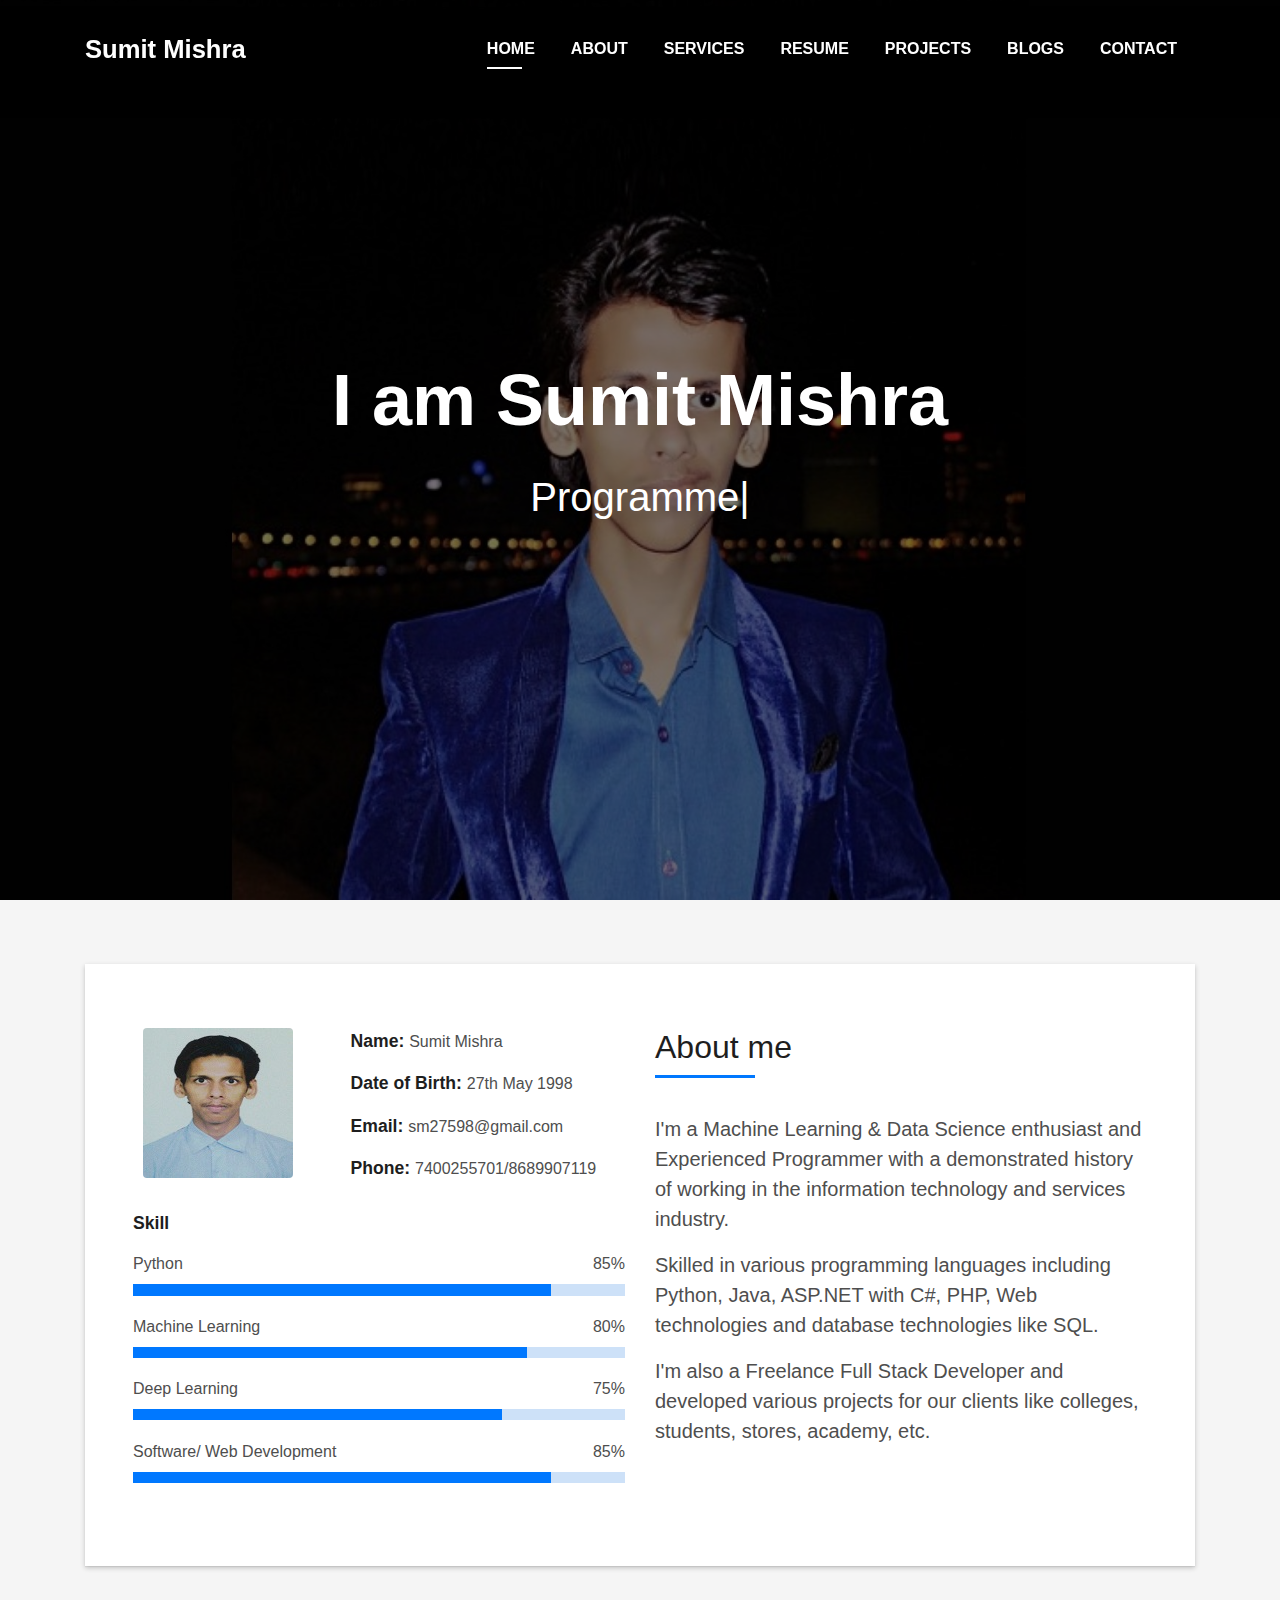
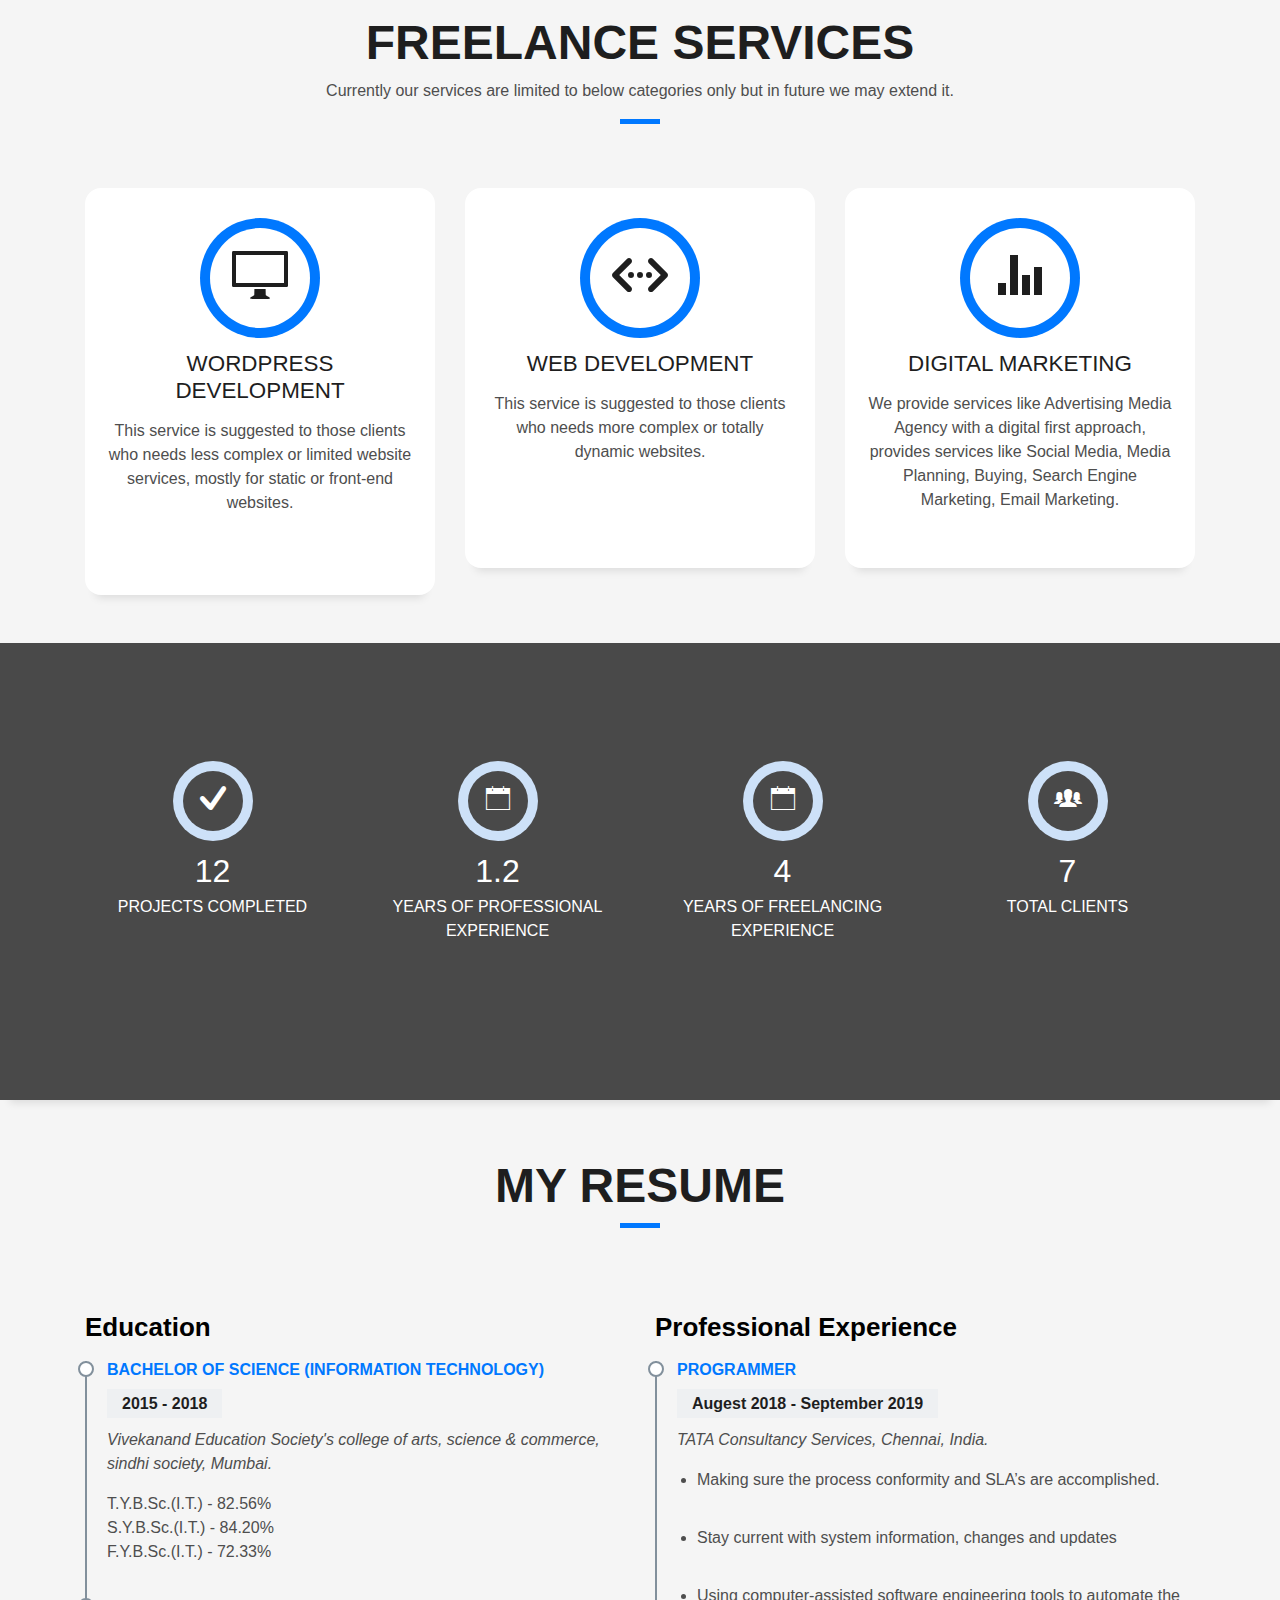
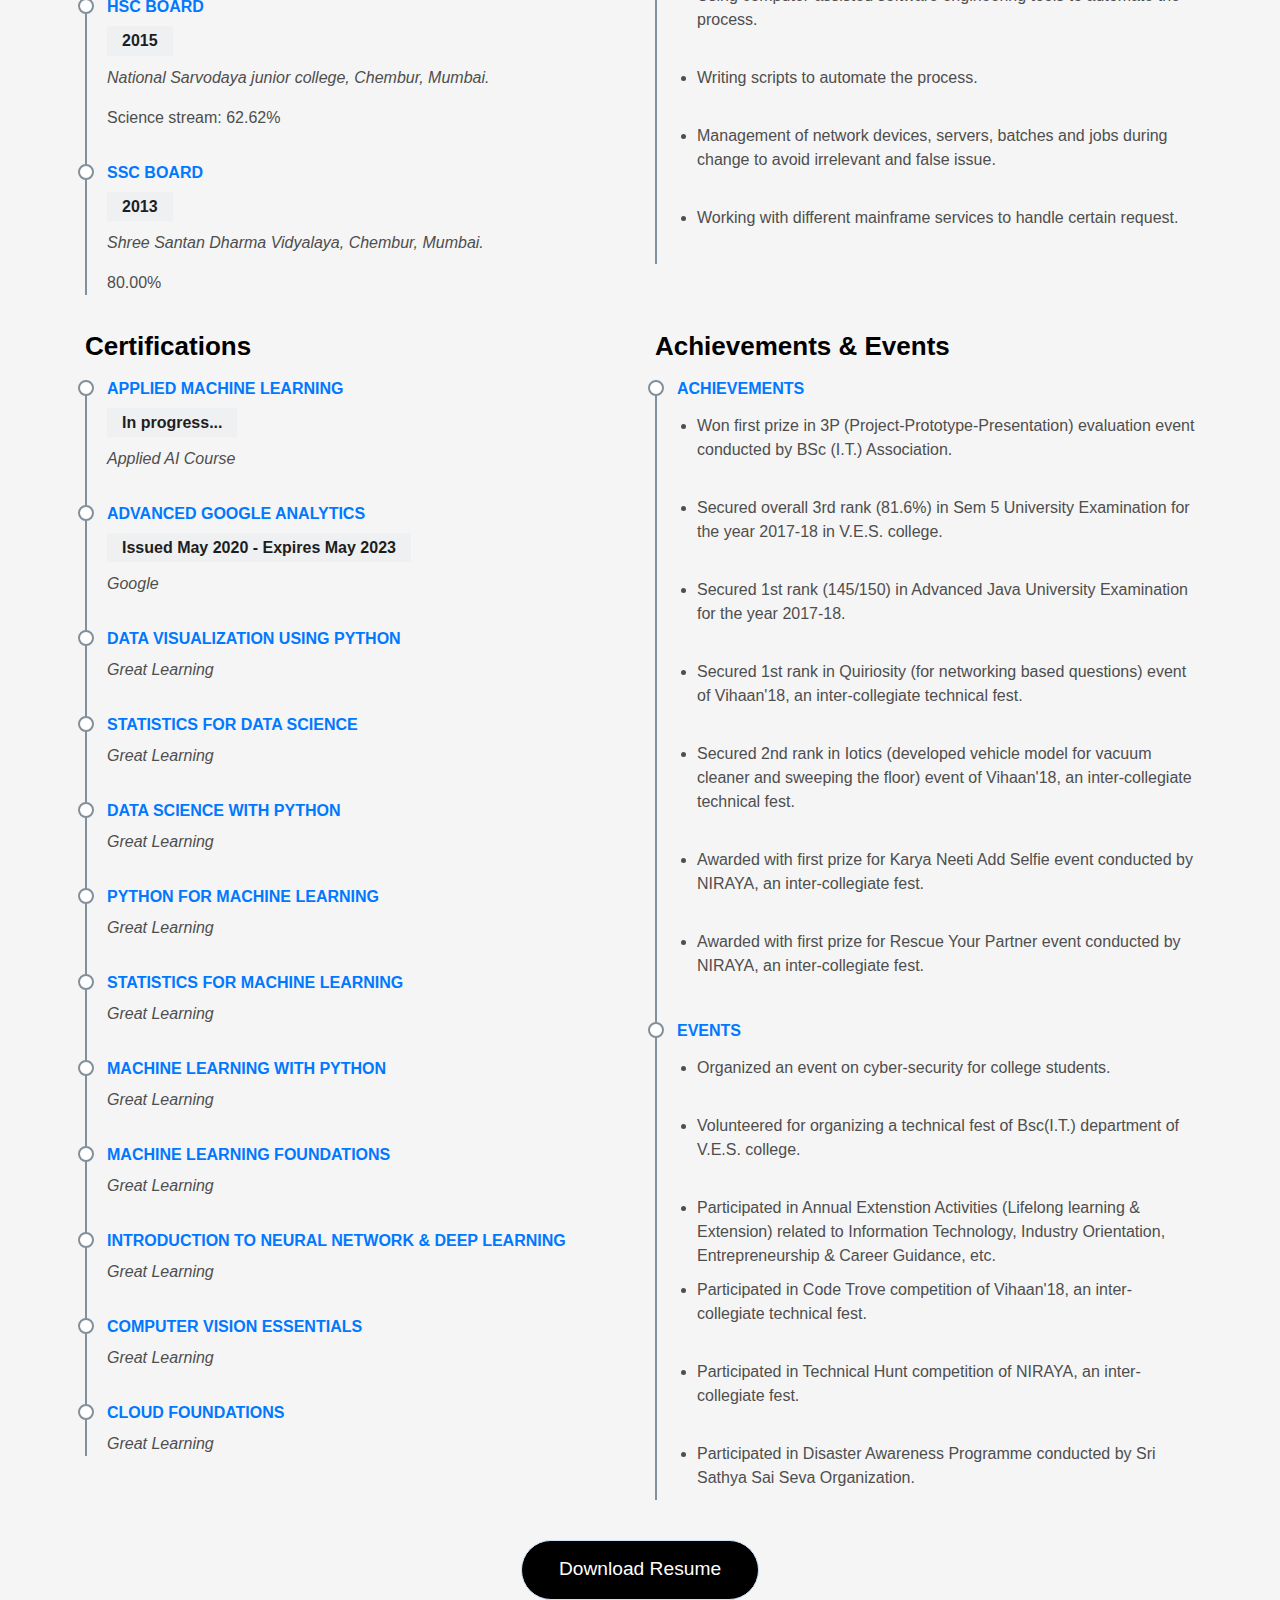
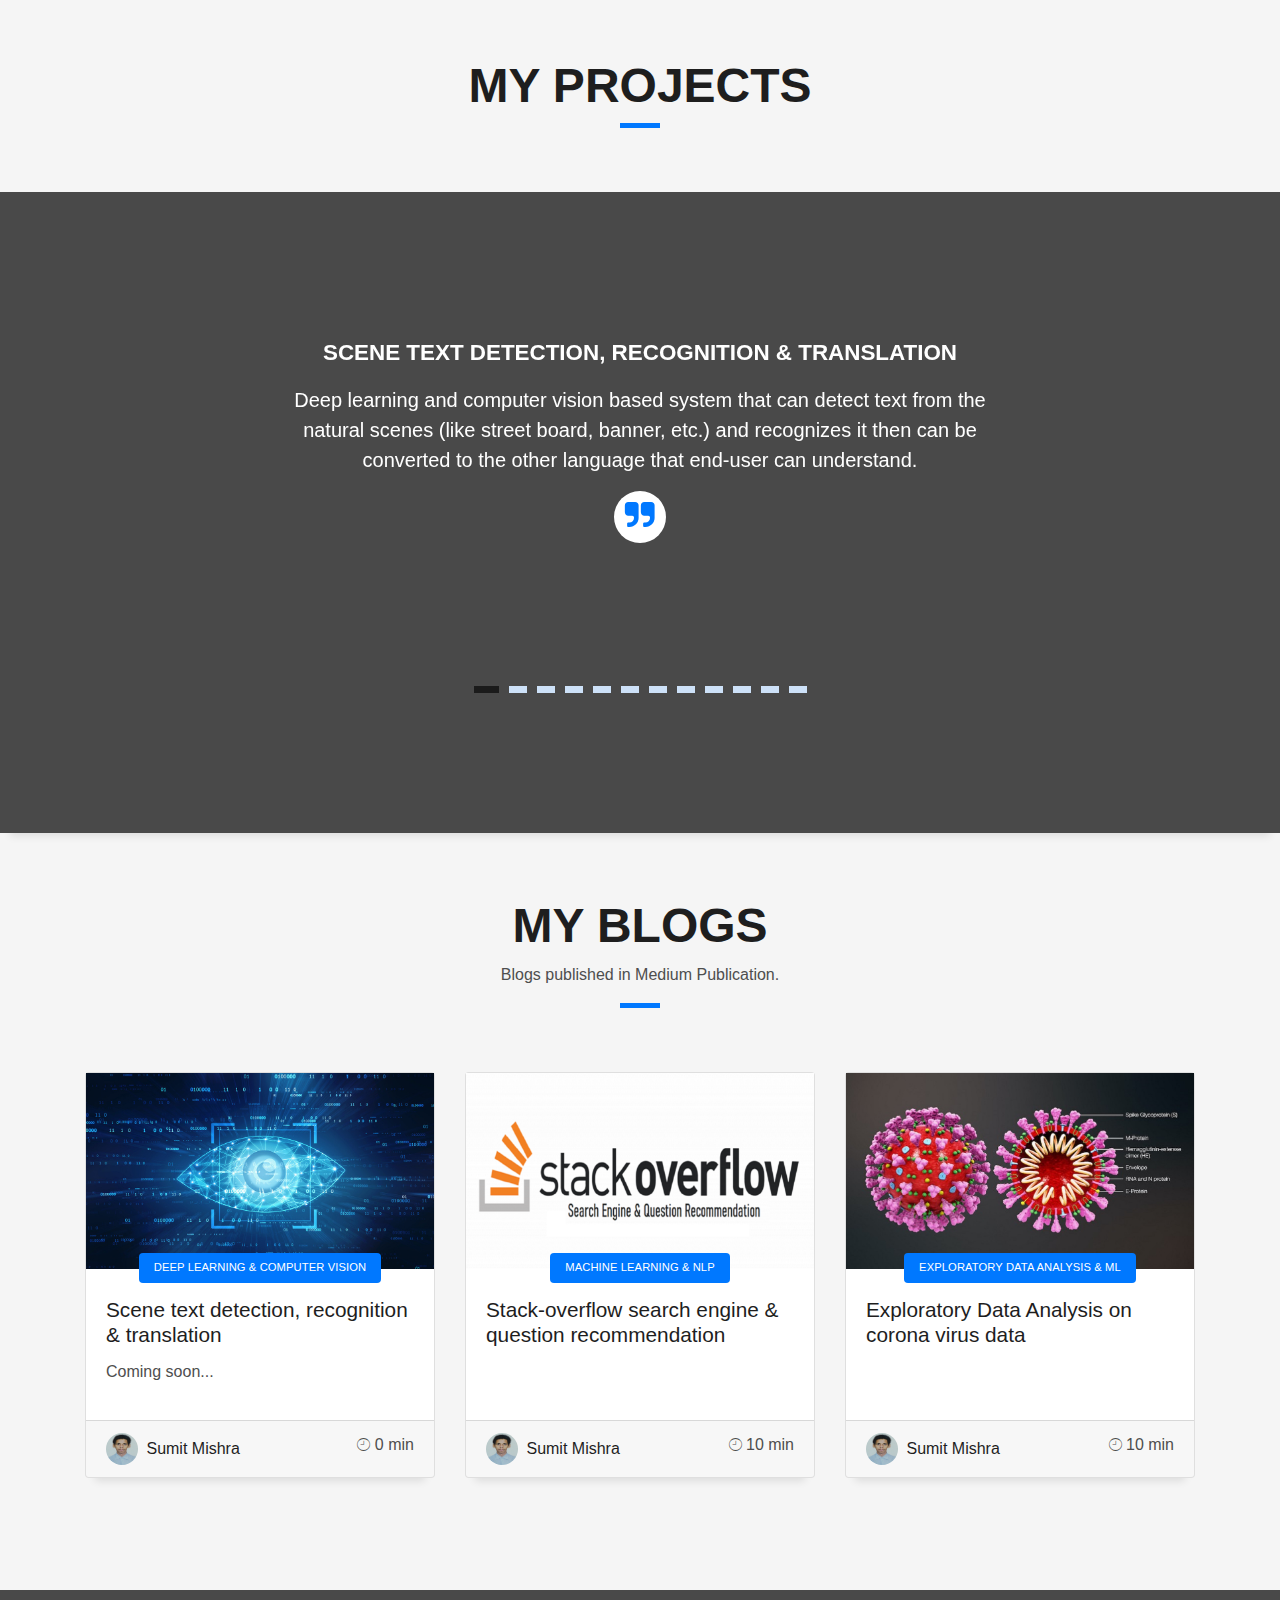
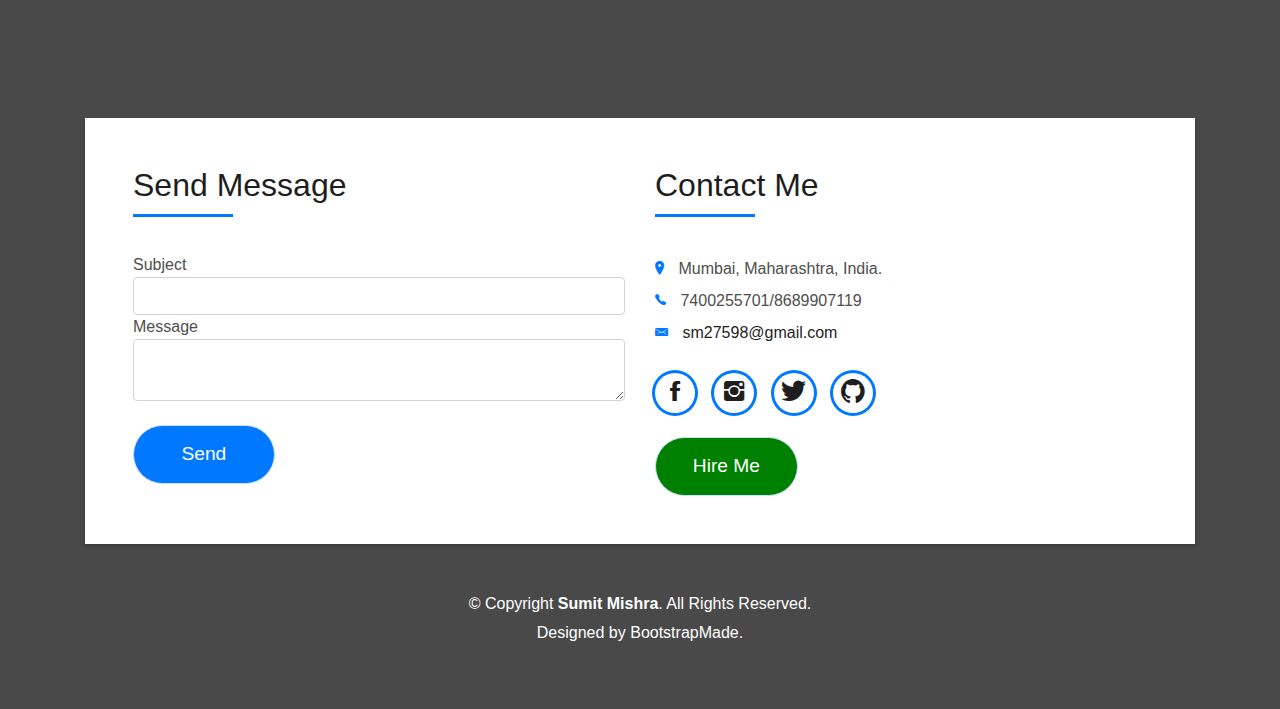
==== commit 32db3081: "Update index.html" ====
--- a/index.html
+++ b/index.html
@@ -143,7 +143,10 @@
                     </h5>
                   </div>
                   <p class="lead">
-                    I'm a Machine Learning & Data Science enthusiast and Experienced Programmer with a demonstrated history of working in the information technology and services industry. Skilled in various programming languages including Python, Java, ASP.NET with C#, PHP, Web technologies and database technologies like SQL.
+                    I'm a Machine Learning & Data Science enthusiast and Experienced Programmer with a demonstrated history of working in the information technology and services industry.
+                  </p>
+		  <p class="lead">
+                    Skilled in various programming languages including Python, Java, ASP.NET with C#, PHP, Web technologies and database technologies like SQL.
                   </p>
                   <p class="lead">
                     I'm also a Freelance Full Stack Developer and developed various projects for our clients like colleges, students, stores, academy, etc.
@@ -352,7 +355,11 @@
               <p><em>Great Learning</em></p>
             </div>
             <div class="resume-item">
-              <h4>Data Science for Python</h4>
+              <h4>Data Science with Python</h4>
+              <p><em>Great Learning</em></p>
+            </div>
+	    <div class="resume-item">
+              <h4>Python for Machine Learning</h4>
               <p><em>Great Learning</em></p>
             </div>
             <div class="resume-item">
@@ -360,7 +367,7 @@
               <p><em>Great Learning</em></p>
             </div>
             <div class="resume-item">
-              <h4>Machine Learning with Python<</h4>
+              <h4>Machine Learning with Python</h4>
               <p><em>Great Learning</em></p>
             </div>
             <div class="resume-item">
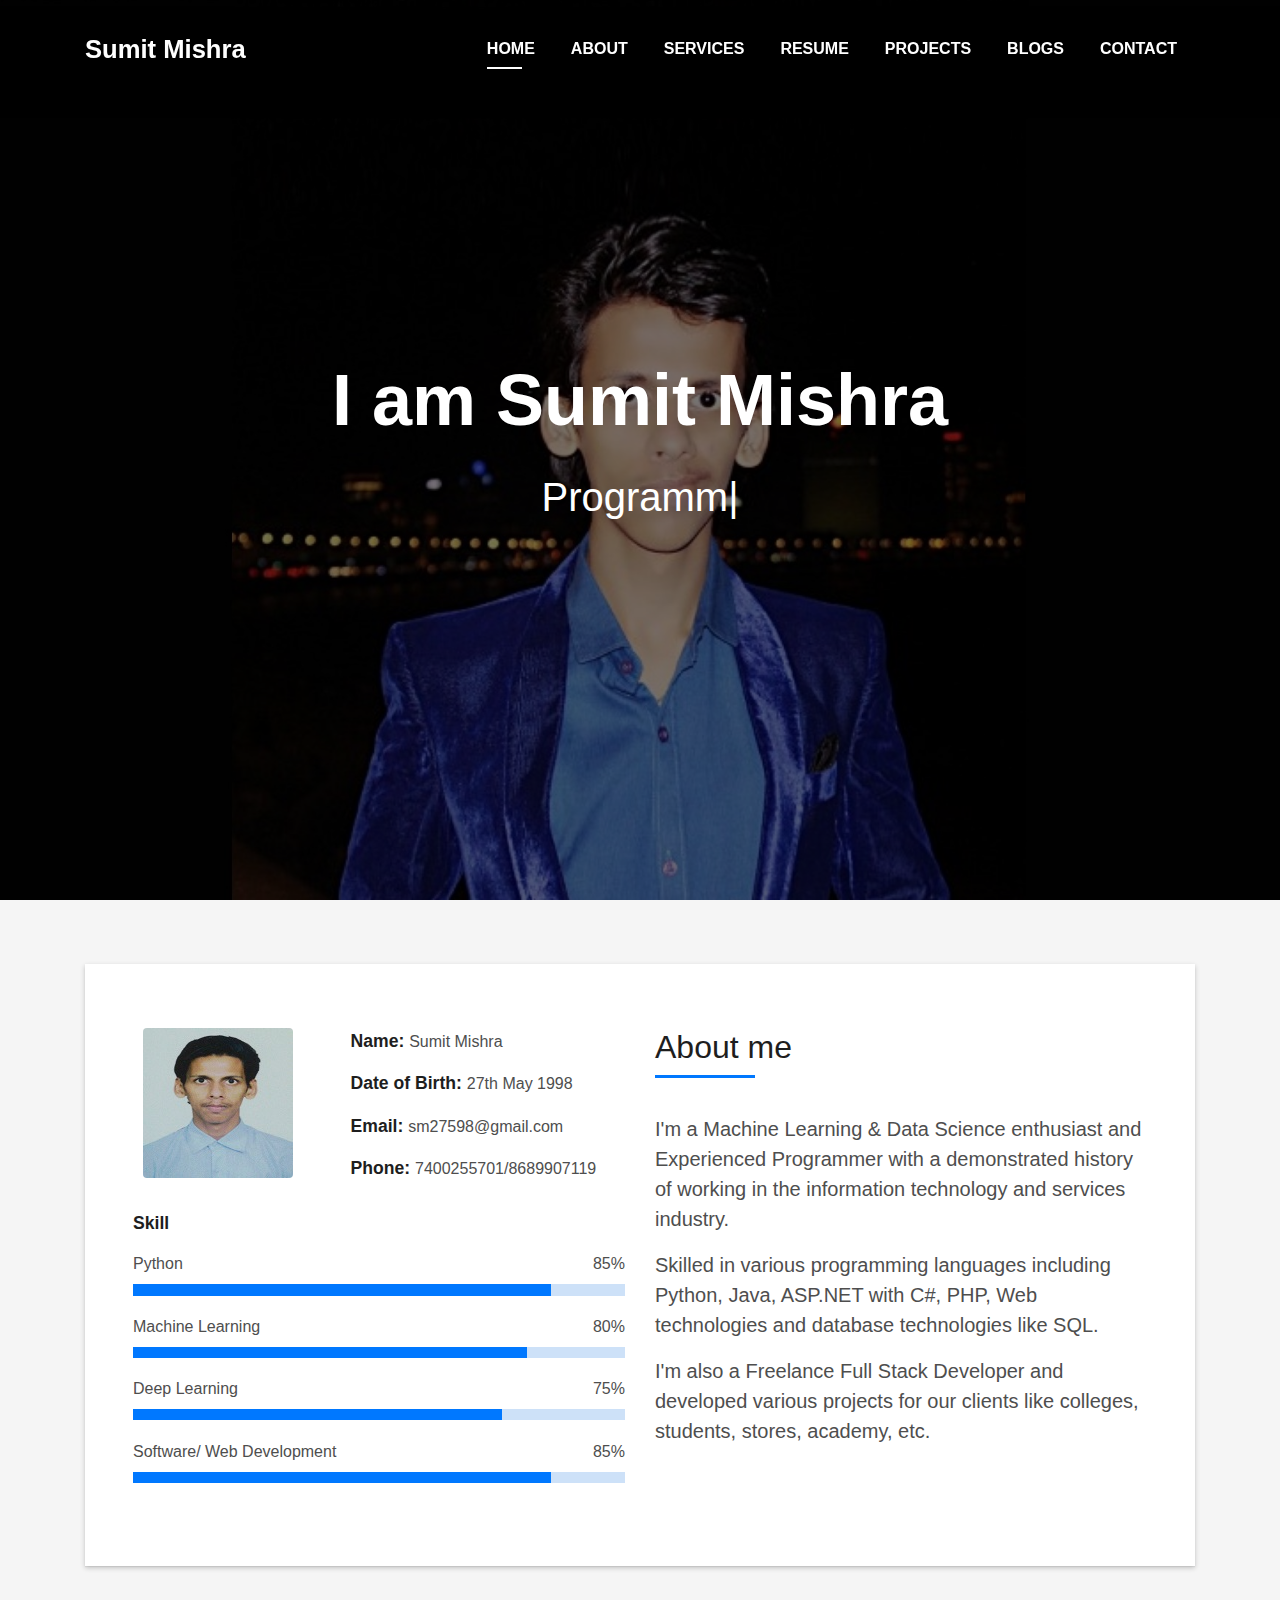
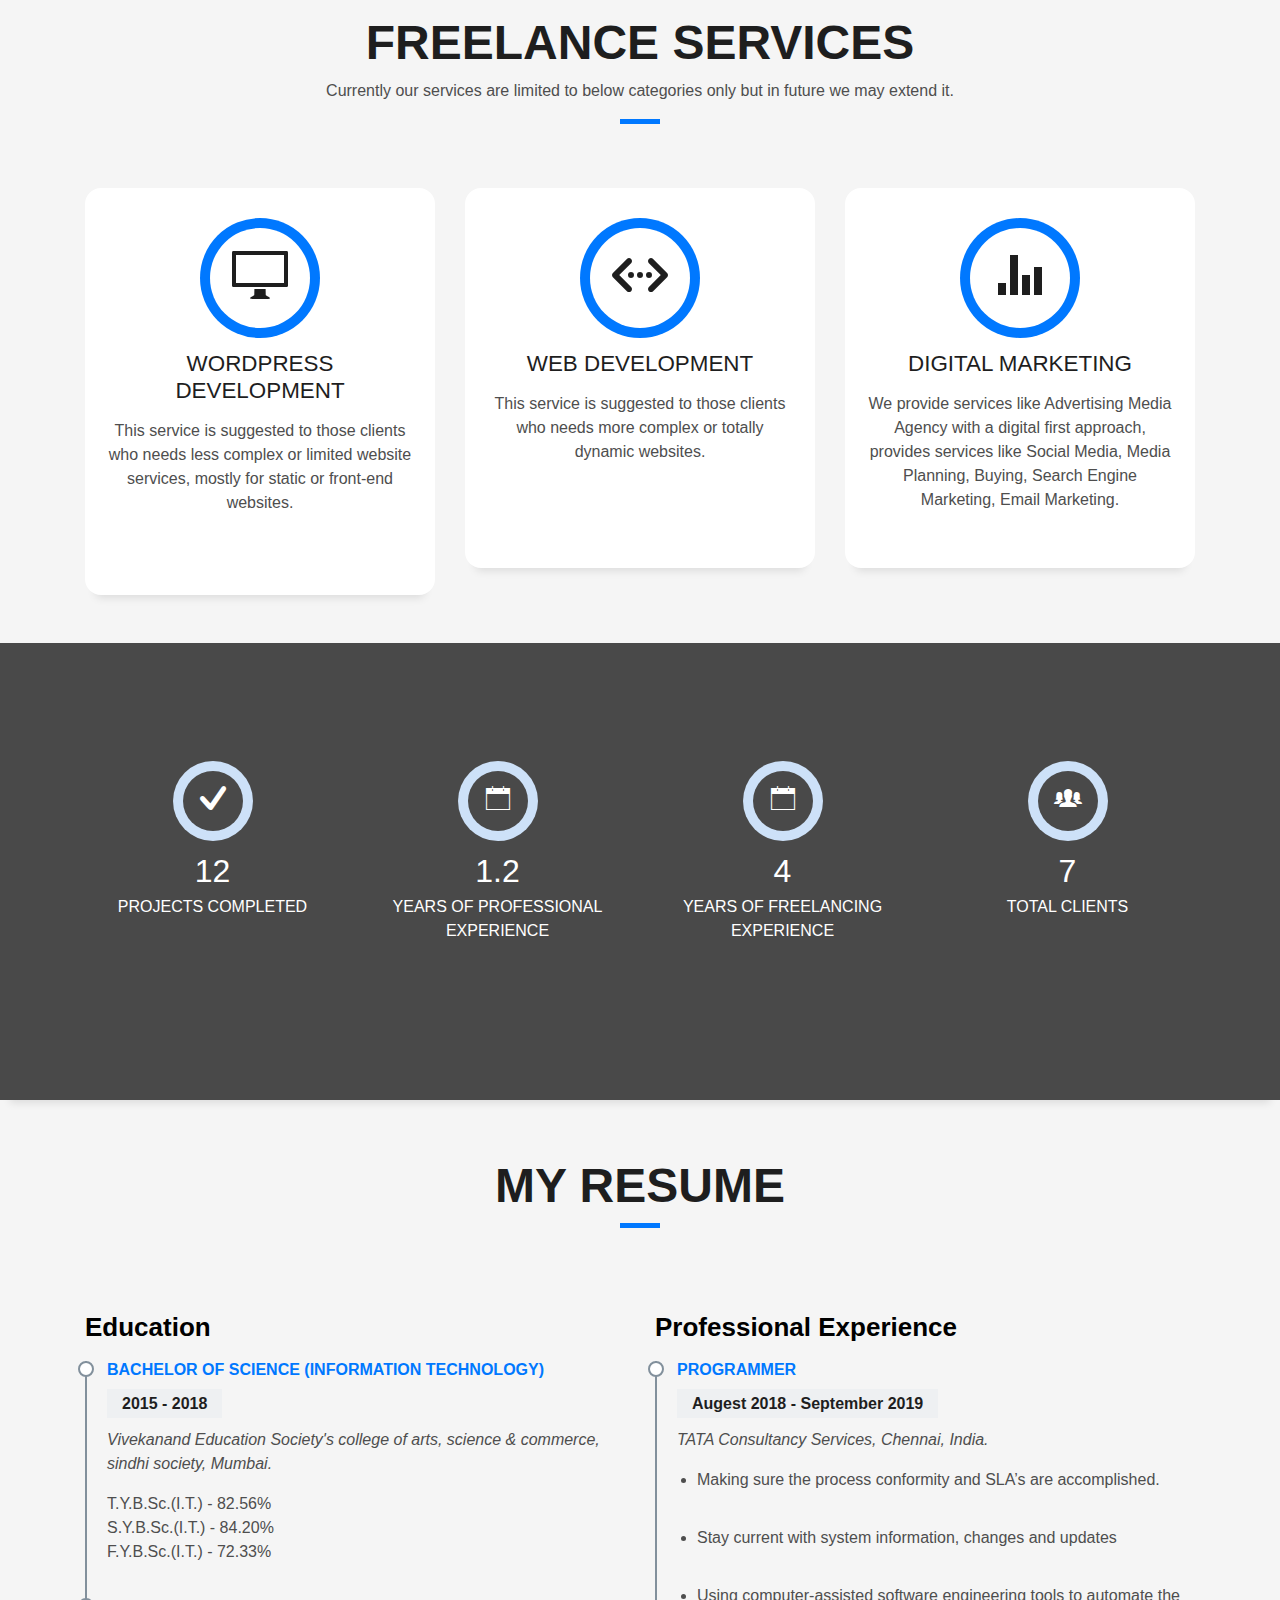
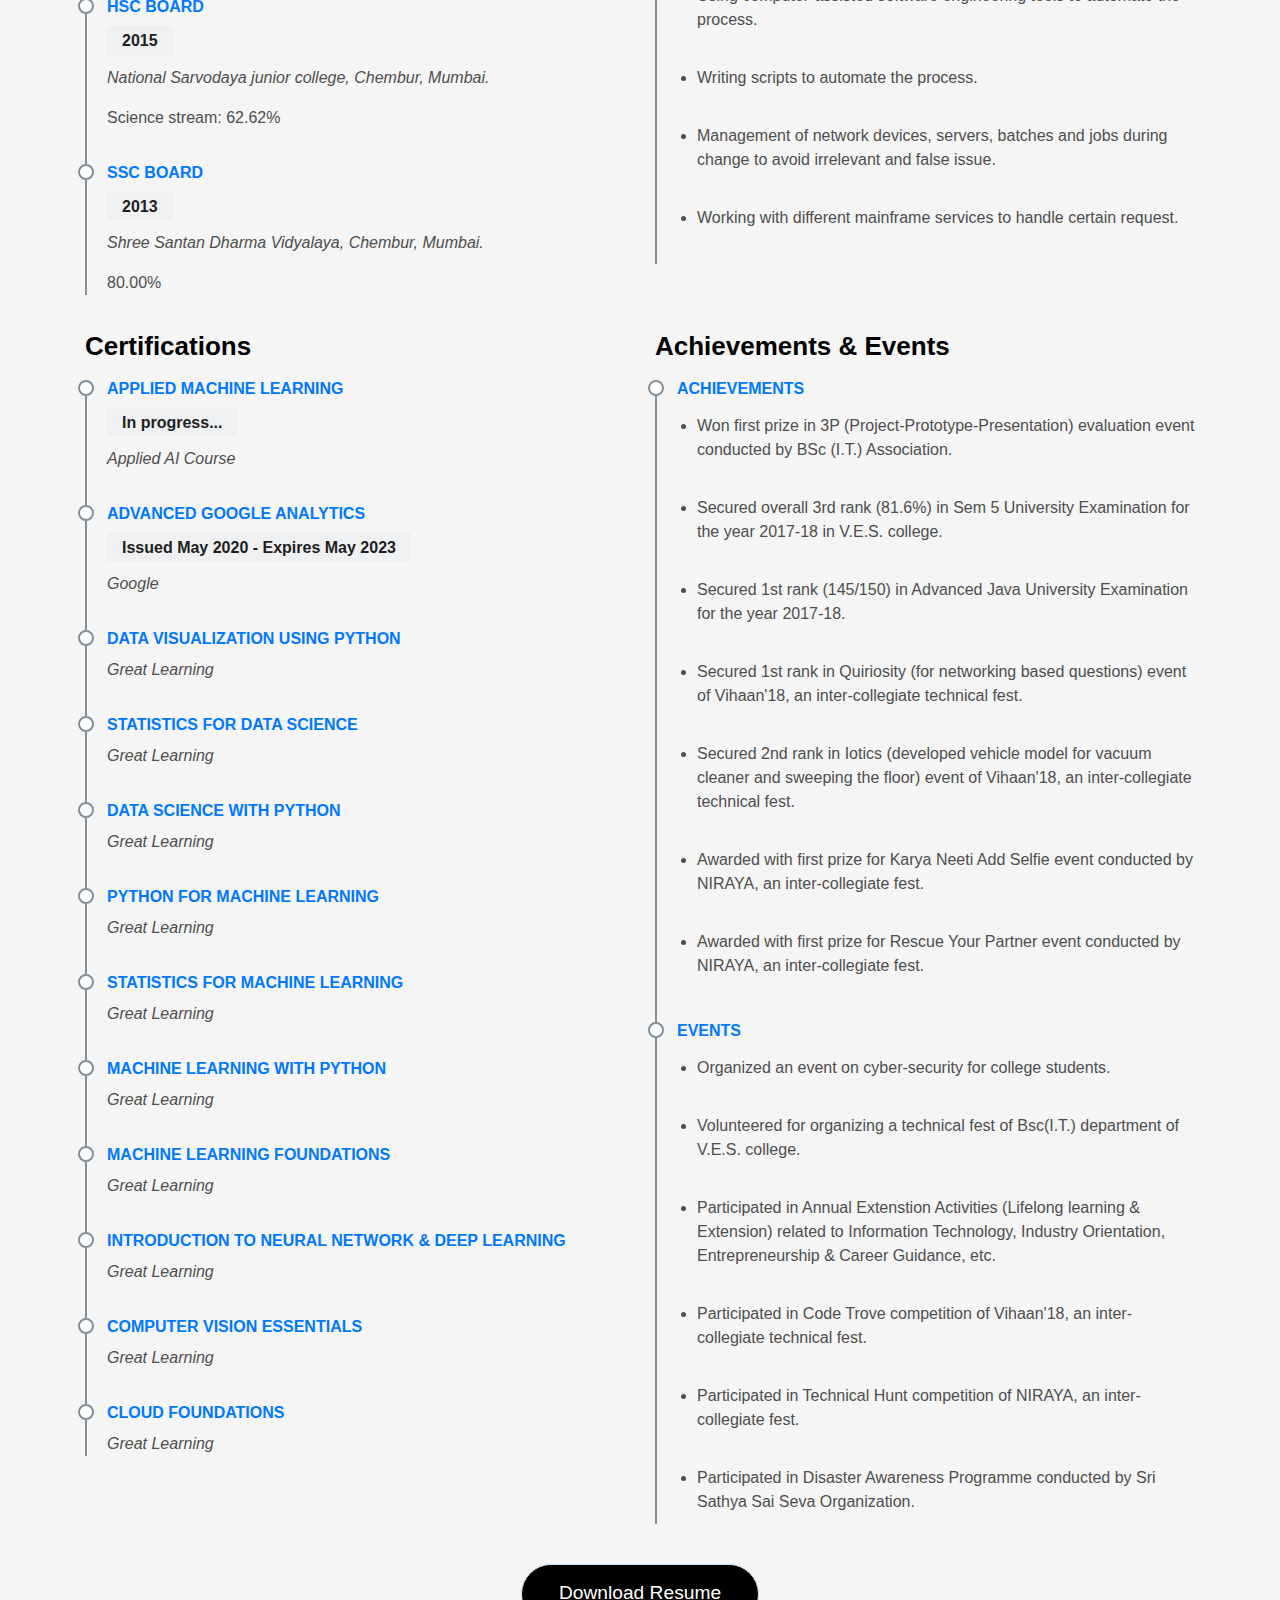
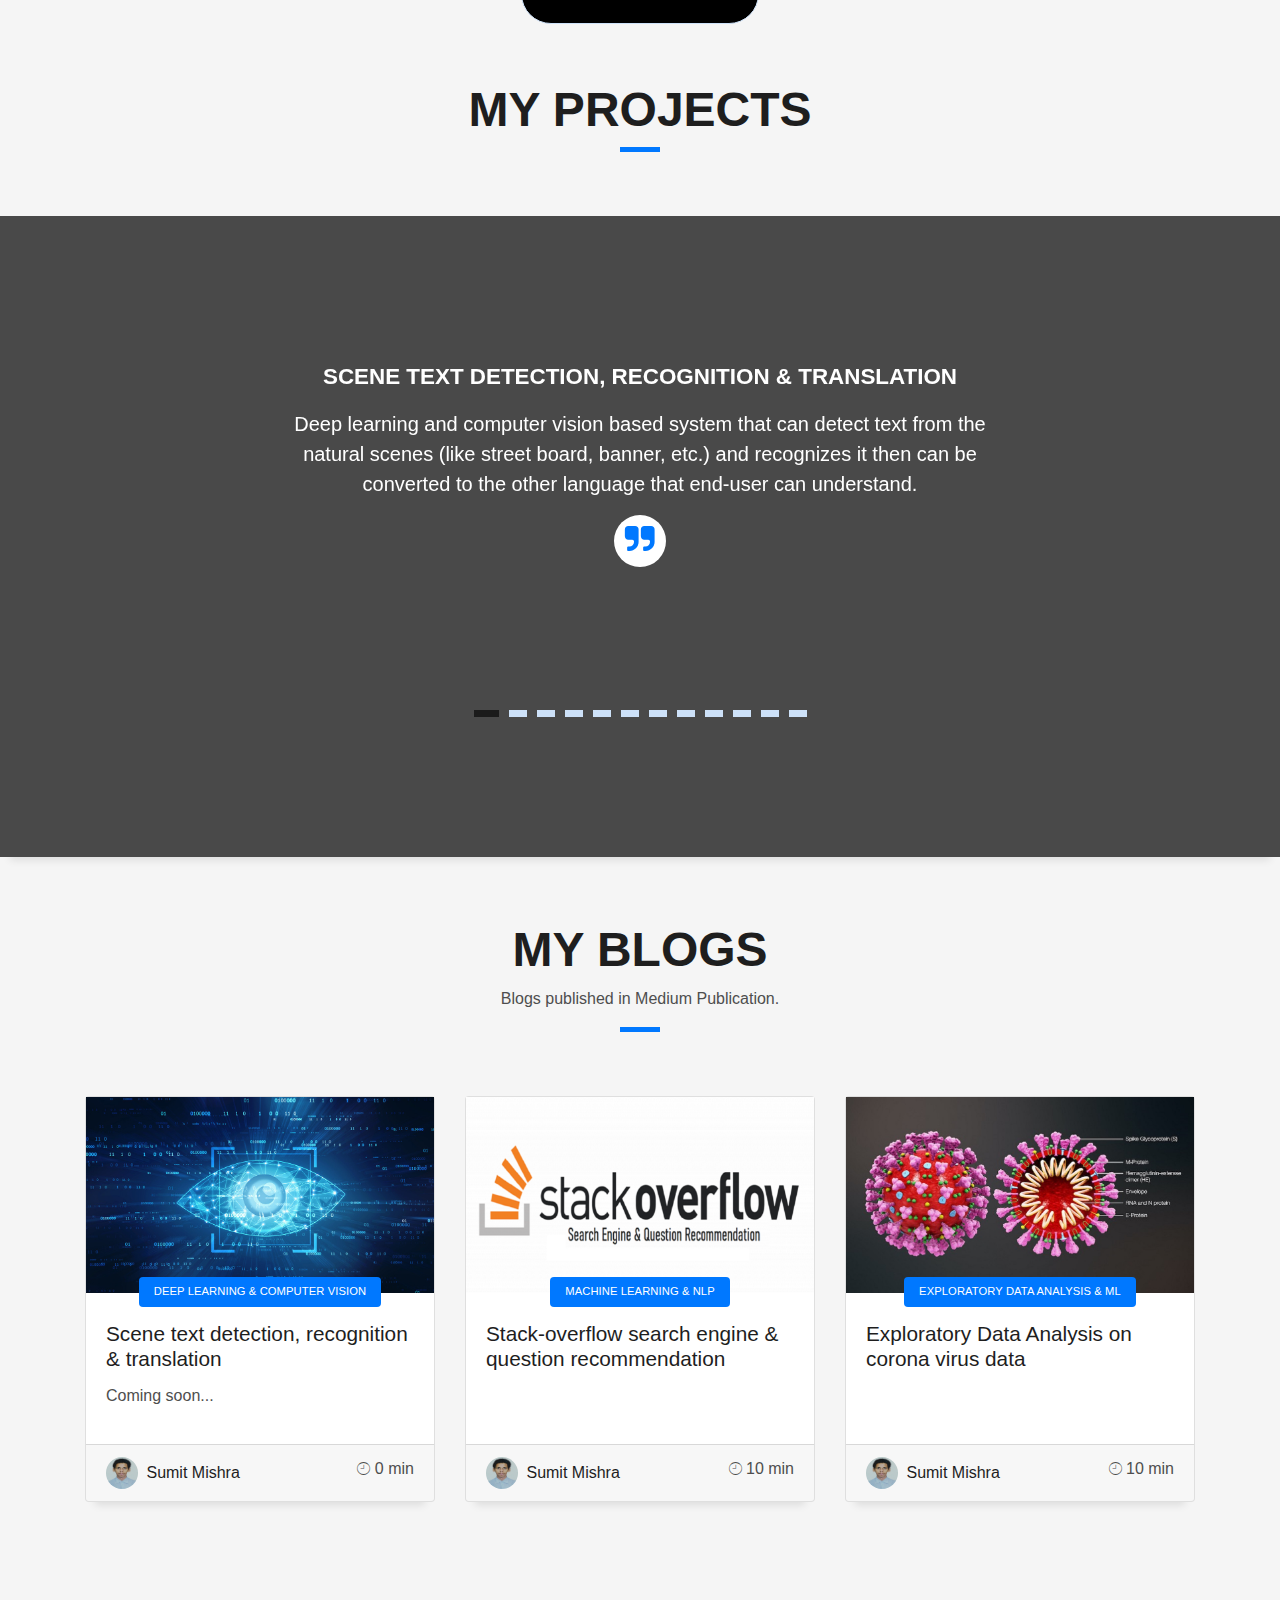
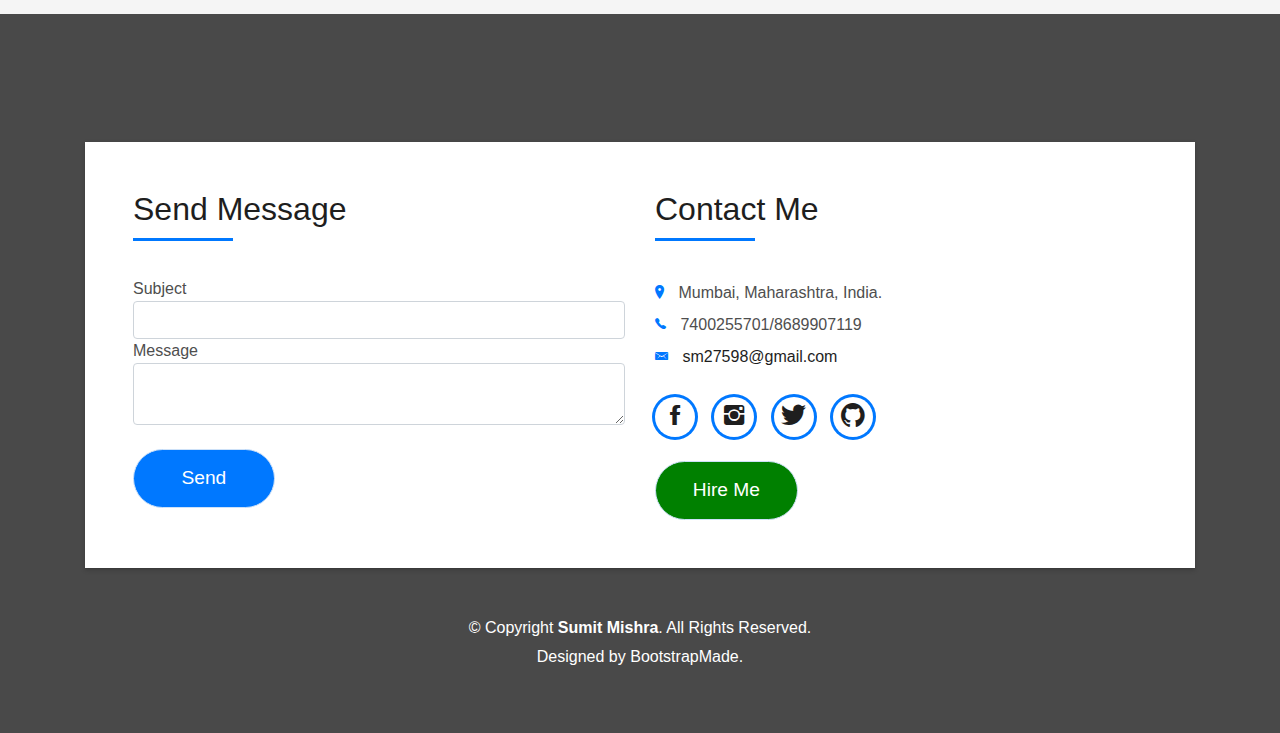
==== commit 68b73ac2: "Update index.html" ====
--- a/index.html
+++ b/index.html
@@ -409,7 +409,7 @@
               <ul>
                 <li>Organized an event on cyber-security for college students.</li><br>
                 <li>Volunteered for organizing a technical fest of Bsc(I.T.) department of V.E.S. college.</li><br>
-		<li>Participated in Annual Extenstion Activities (Lifelong learning & Extension) related to Information Technology, Industry Orientation, Entrepreneurship & Career Guidance, etc.</li>
+		<li>Participated in Annual Extenstion Activities (Lifelong learning & Extension) related to Information Technology, Industry Orientation, Entrepreneurship & Career Guidance, etc.</li><br>
                 <li>Participated in Code Trove competition of Vihaan'18, an inter-collegiate technical fest.</li><br>
                 <li>Participated in Technical Hunt competition of NIRAYA, an inter-collegiate fest.</li><br>
                 <li>Participated in Disaster Awareness Programme conducted by Sri Sathya Sai Seva Organization.</li>
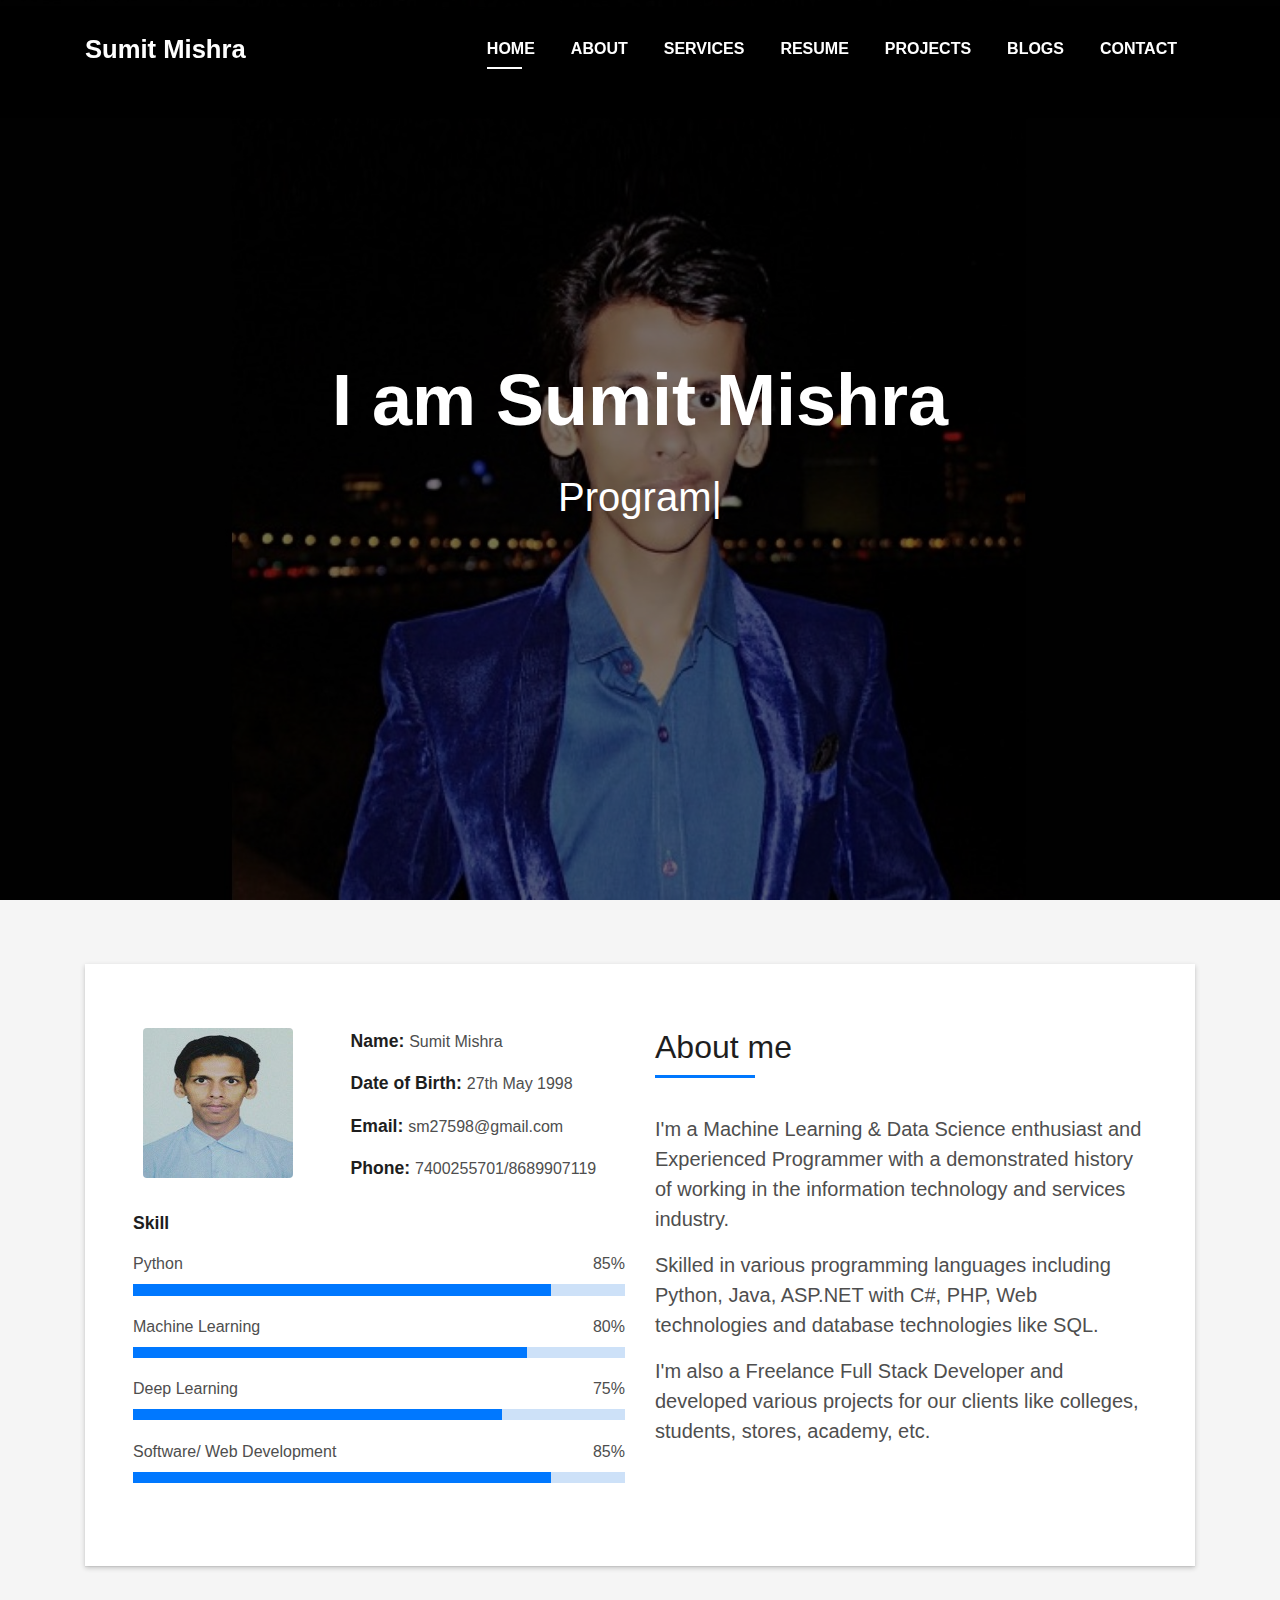
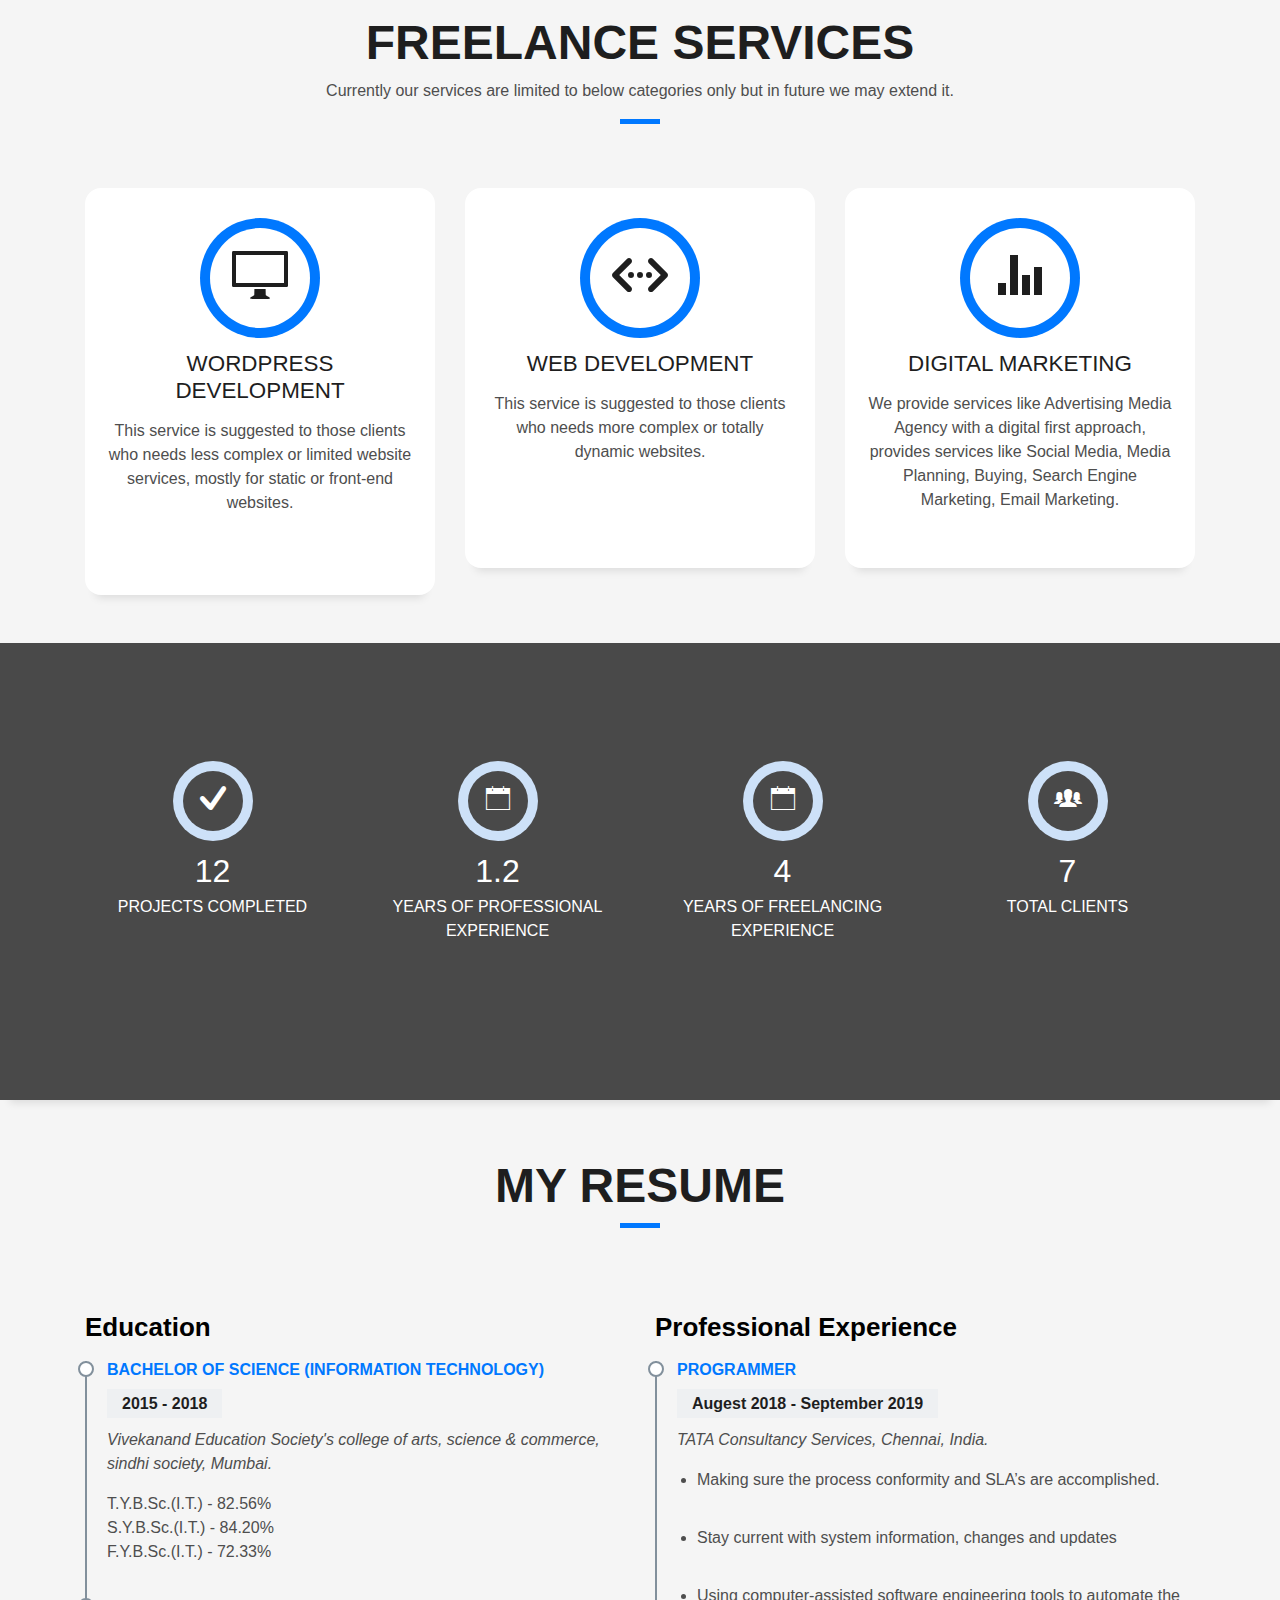
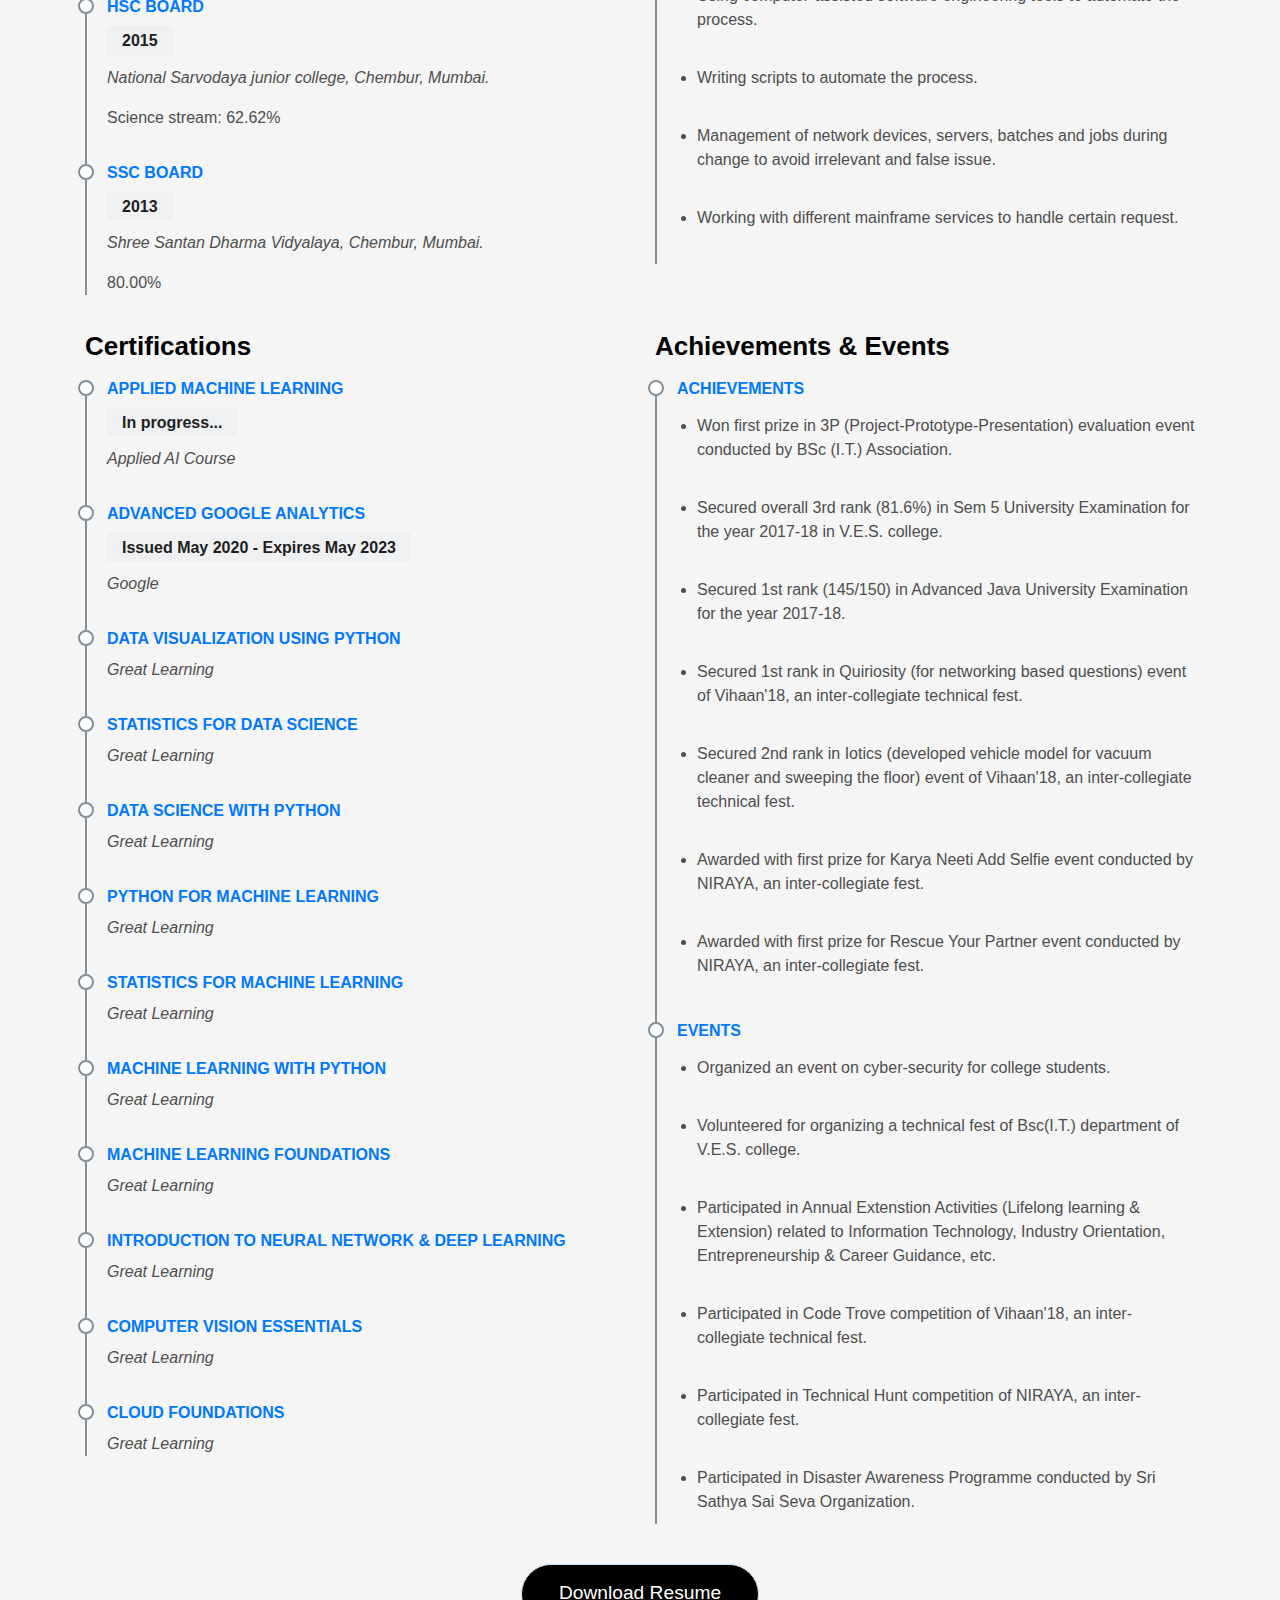
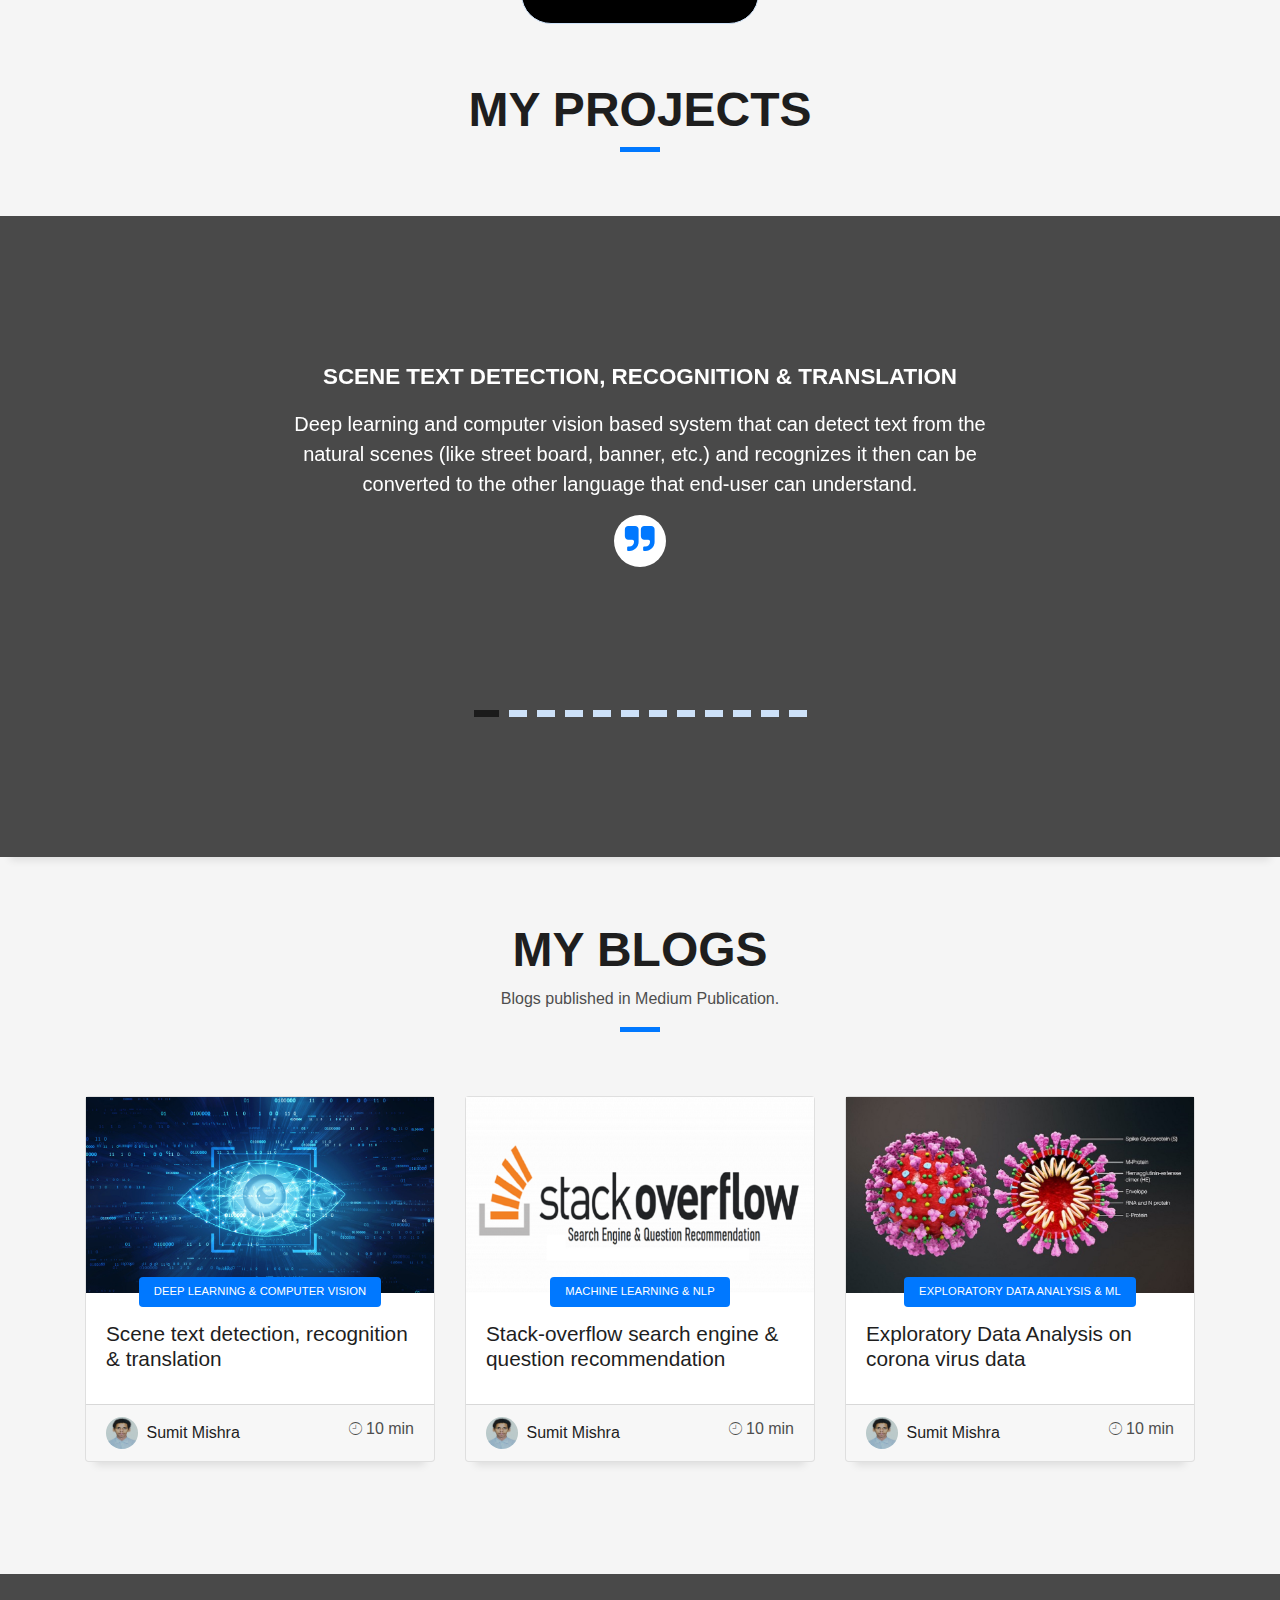
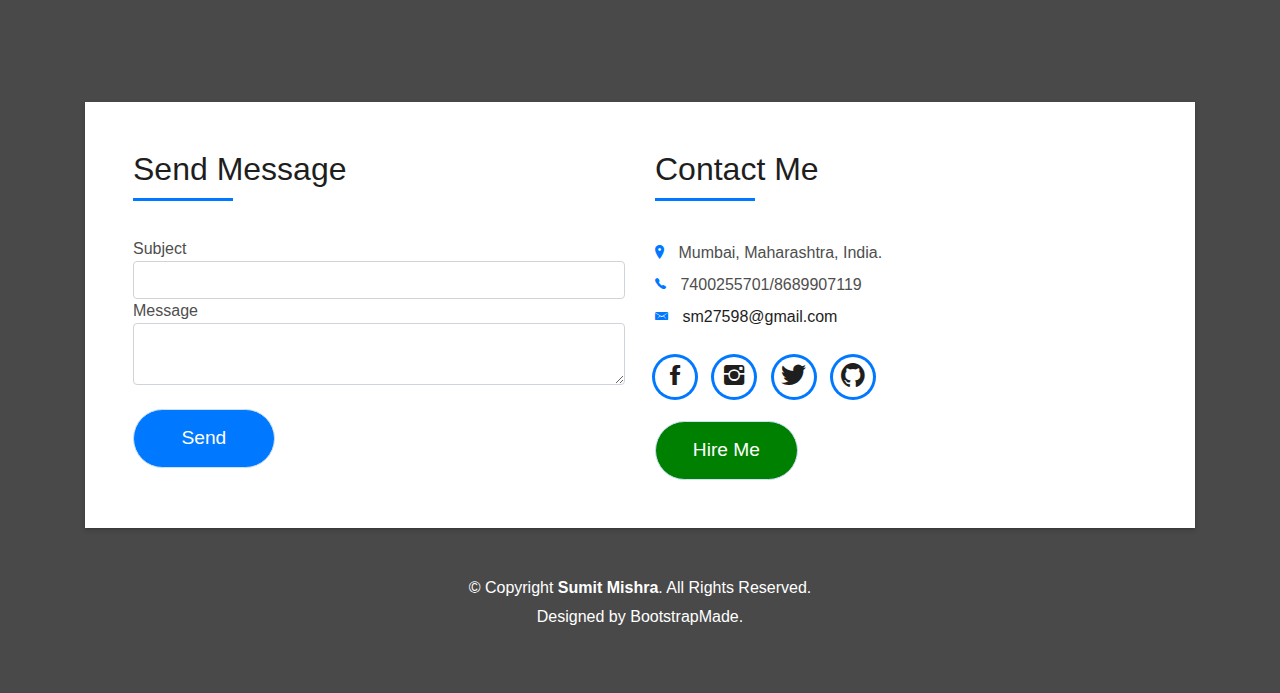
==== commit 85e8d71b: "Add files via upload" ====
--- a/index.html
+++ b/index.html
@@ -615,7 +615,7 @@
         <div class="col-md-4">
           <div class="card card-blog">
             <div class="card-img">
-              <a href="#"><img src="img/post-1.jpg" alt="" class="img-fluid"></a>
+              <a href="https://sm27598.medium.com/scene-text-detection-recognition-translation-8518210aed01" target="_blank"><img src="img/post-1.jpg" alt="" class="img-fluid"></a>
             </div>
             <div class="card-body">
               <div class="card-category-box">
@@ -623,8 +623,7 @@
                   <h6 class="category">Deep Learning & Computer Vision</h6>
                 </div>
               </div>
-              <h3 class="card-title"><a href="#">Scene text detection, recognition & translation</a></h3>
-              <p class="card-description">Coming soon...</p>
+              <h3 class="card-title"><a href="https://sm27598.medium.com/scene-text-detection-recognition-translation-8518210aed01" target="_blank">Scene text detection, recognition & translation</a></h3>
             </div>
             <div class="card-footer">
               <div class="post-author">
@@ -634,7 +633,7 @@
                 </a>
               </div>
               <div class="post-date">
-                <span class="ion-ios-clock-outline"></span> 0 min
+                <span class="ion-ios-clock-outline"></span> 10 min
               </div>
             </div>
           </div>
@@ -642,7 +641,7 @@
         <div class="col-md-4">
           <div class="card card-blog">
             <div class="card-img">
-              <a href="https://medium.com/@sm27598/stackoverflow-search-engine-and-question-recommendation-705a5241b84c"><img src="img/post-2.png" alt="" class="img-fluid"></a>
+              <a href="https://sm27598.medium.com/stackoverflow-search-engine-and-question-recommendation-705a5241b84c" target="_blank"><img src="img/post-2.png" alt="" class="img-fluid"></a>
             </div>
             <div class="card-body">
               <div class="card-category-box">
@@ -650,8 +649,7 @@
                   <h6 class="category">Machine Learning & NLP</h6>
                 </div>
               </div>
-              <h3 class="card-title"><a href="https://medium.com/@sm27598/stackoverflow-search-engine-and-question-recommendation-705a5241b84c">Stack-overflow search engine & question recommendation</a></h3>
-              <p class="card-description"><br></p>
+              <h3 class="card-title"><a href="https://sm27598.medium.com/stackoverflow-search-engine-and-question-recommendation-705a5241b84c" target="_blank">Stack-overflow search engine & question recommendation</a></h3>
             </div>
             <div class="card-footer">
               <div class="post-author">
@@ -669,7 +667,7 @@
         <div class="col-md-4">
           <div class="card card-blog">
             <div class="card-img">
-              <a href="https://medium.com/@sm27598/exploratory-data-analysis-on-corona-virus-dataset-3be090a99953"><img src="img/post-3.jpeg" alt="" class="img-fluid"></a>
+              <a href="https://sm27598.medium.com/exploratory-data-analysis-on-corona-virus-dataset-3be090a99953" target="_blank"><img src="img/post-3.jpeg" alt="" class="img-fluid"></a>
             </div>
             <div class="card-body">
               <div class="card-category-box">
@@ -677,8 +675,7 @@
                   <h6 class="category">Exploratory Data Analysis & ML </h6>
                 </div>
               </div>
-              <h3 class="card-title"><a href="https://medium.com/@sm27598/exploratory-data-analysis-on-corona-virus-dataset-3be090a99953">Exploratory Data Analysis on corona virus data</a></h3>
-              <p class="card-description"><br></p>
+              <h3 class="card-title"><a href="https://sm27598.medium.com/exploratory-data-analysis-on-corona-virus-dataset-3be090a99953" target="_blank">Exploratory Data Analysis on corona virus data</a></h3>
             </div>
             <div class="card-footer">
               <div class="post-author">
@@ -800,4 +797,4 @@
   <script src="js/main.js"></script>
 
 </body>
-</html>
+</html>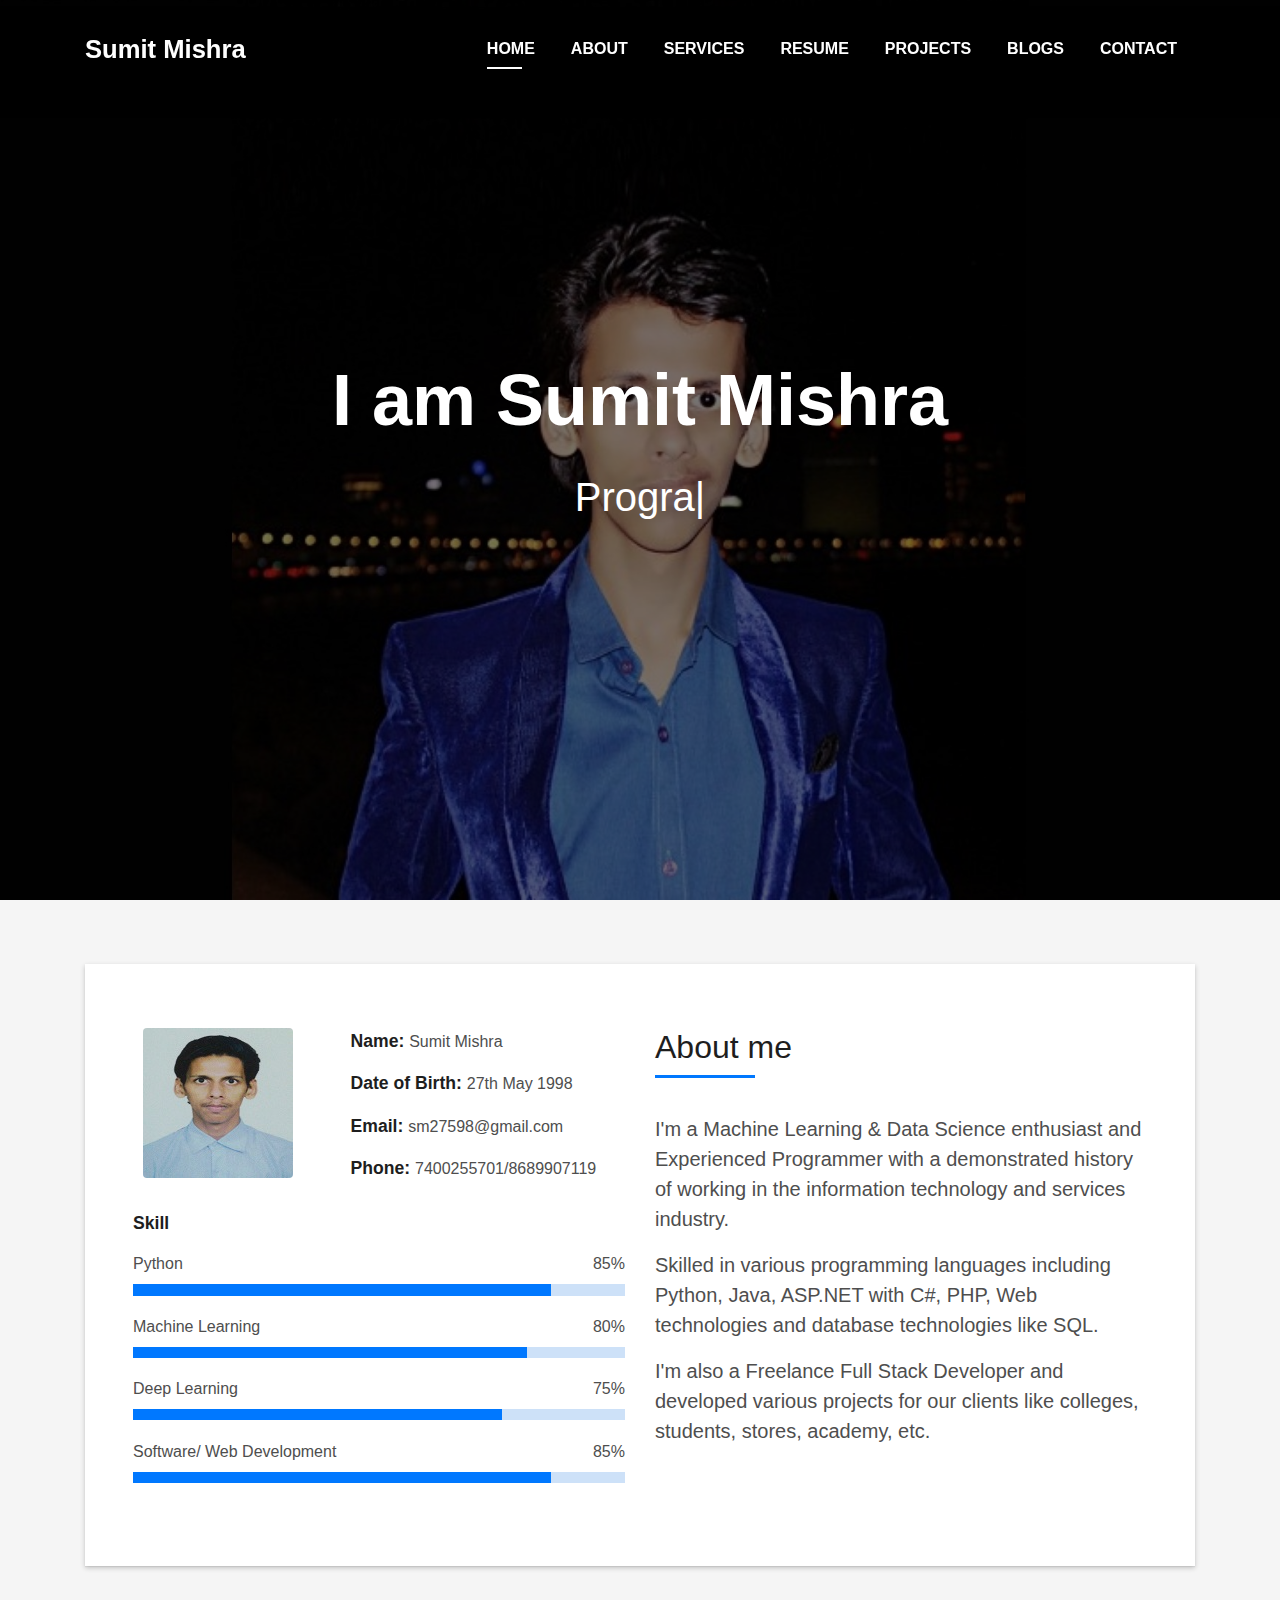
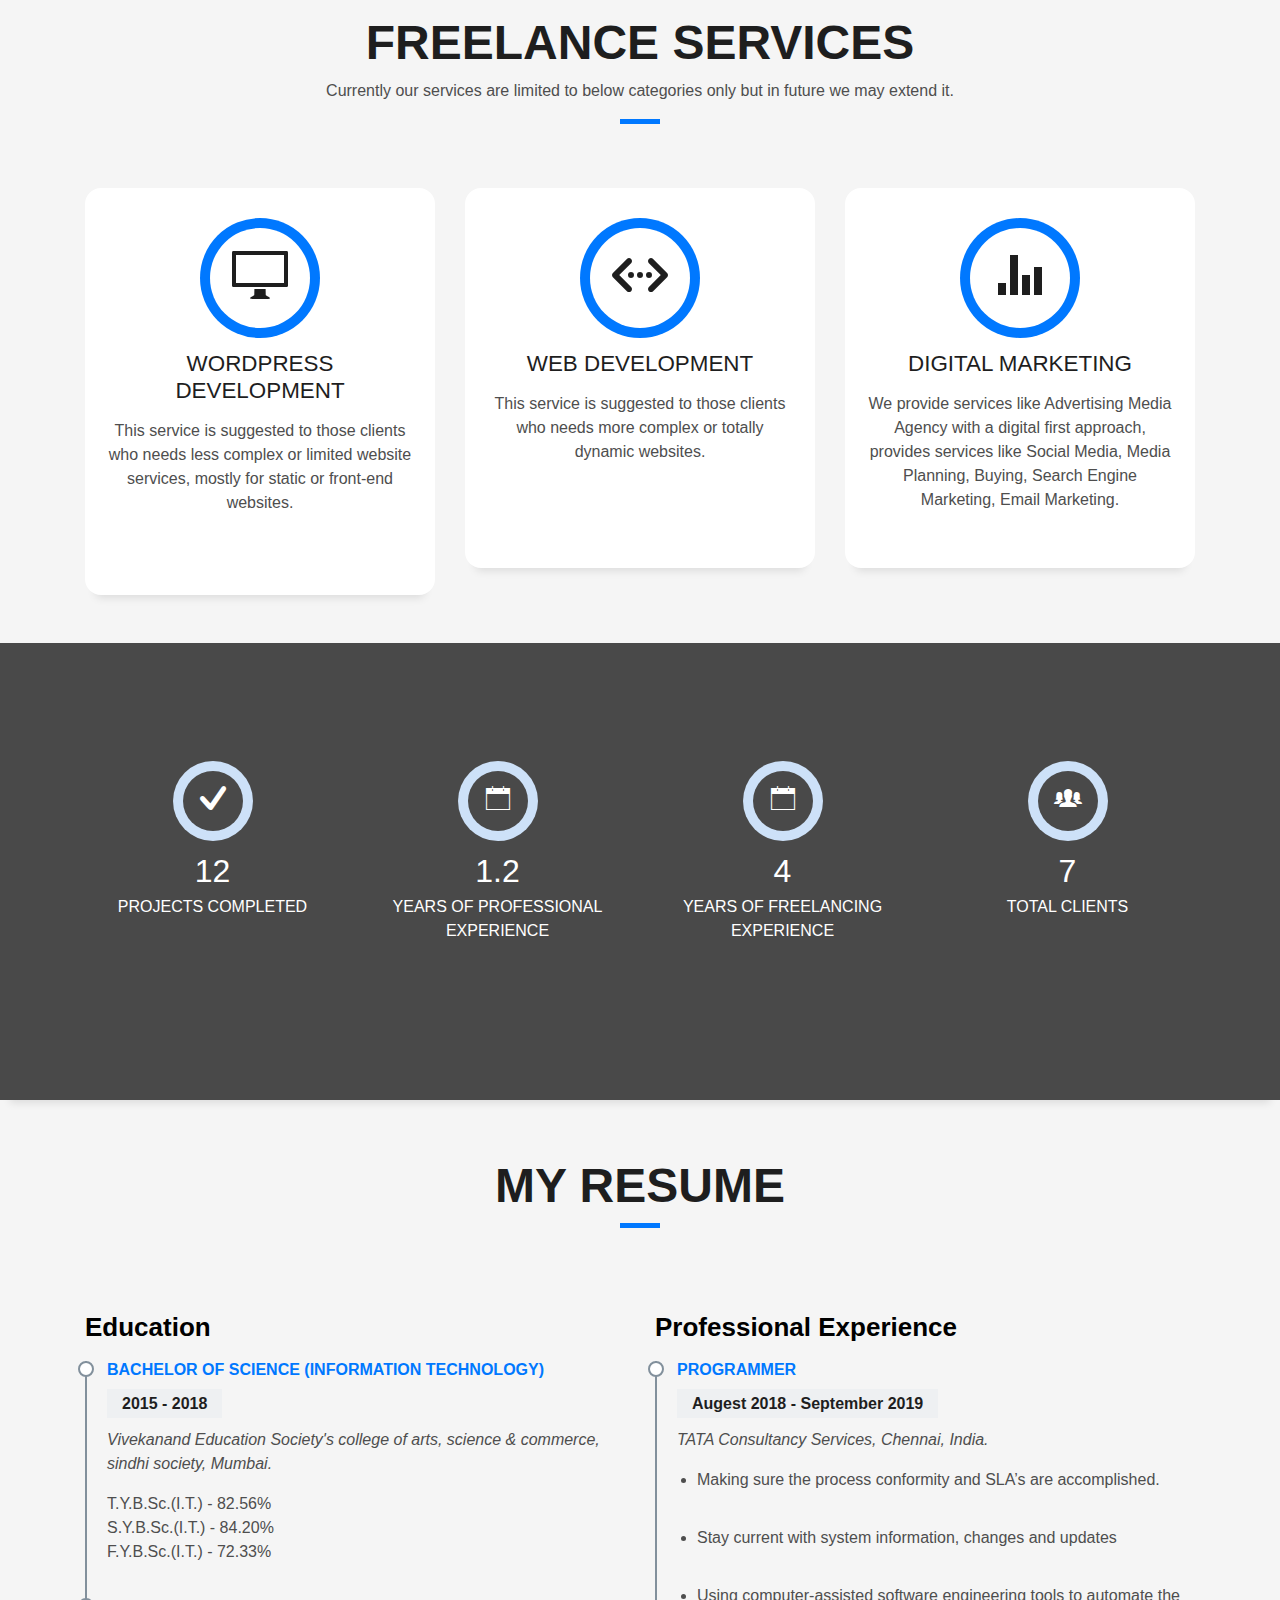
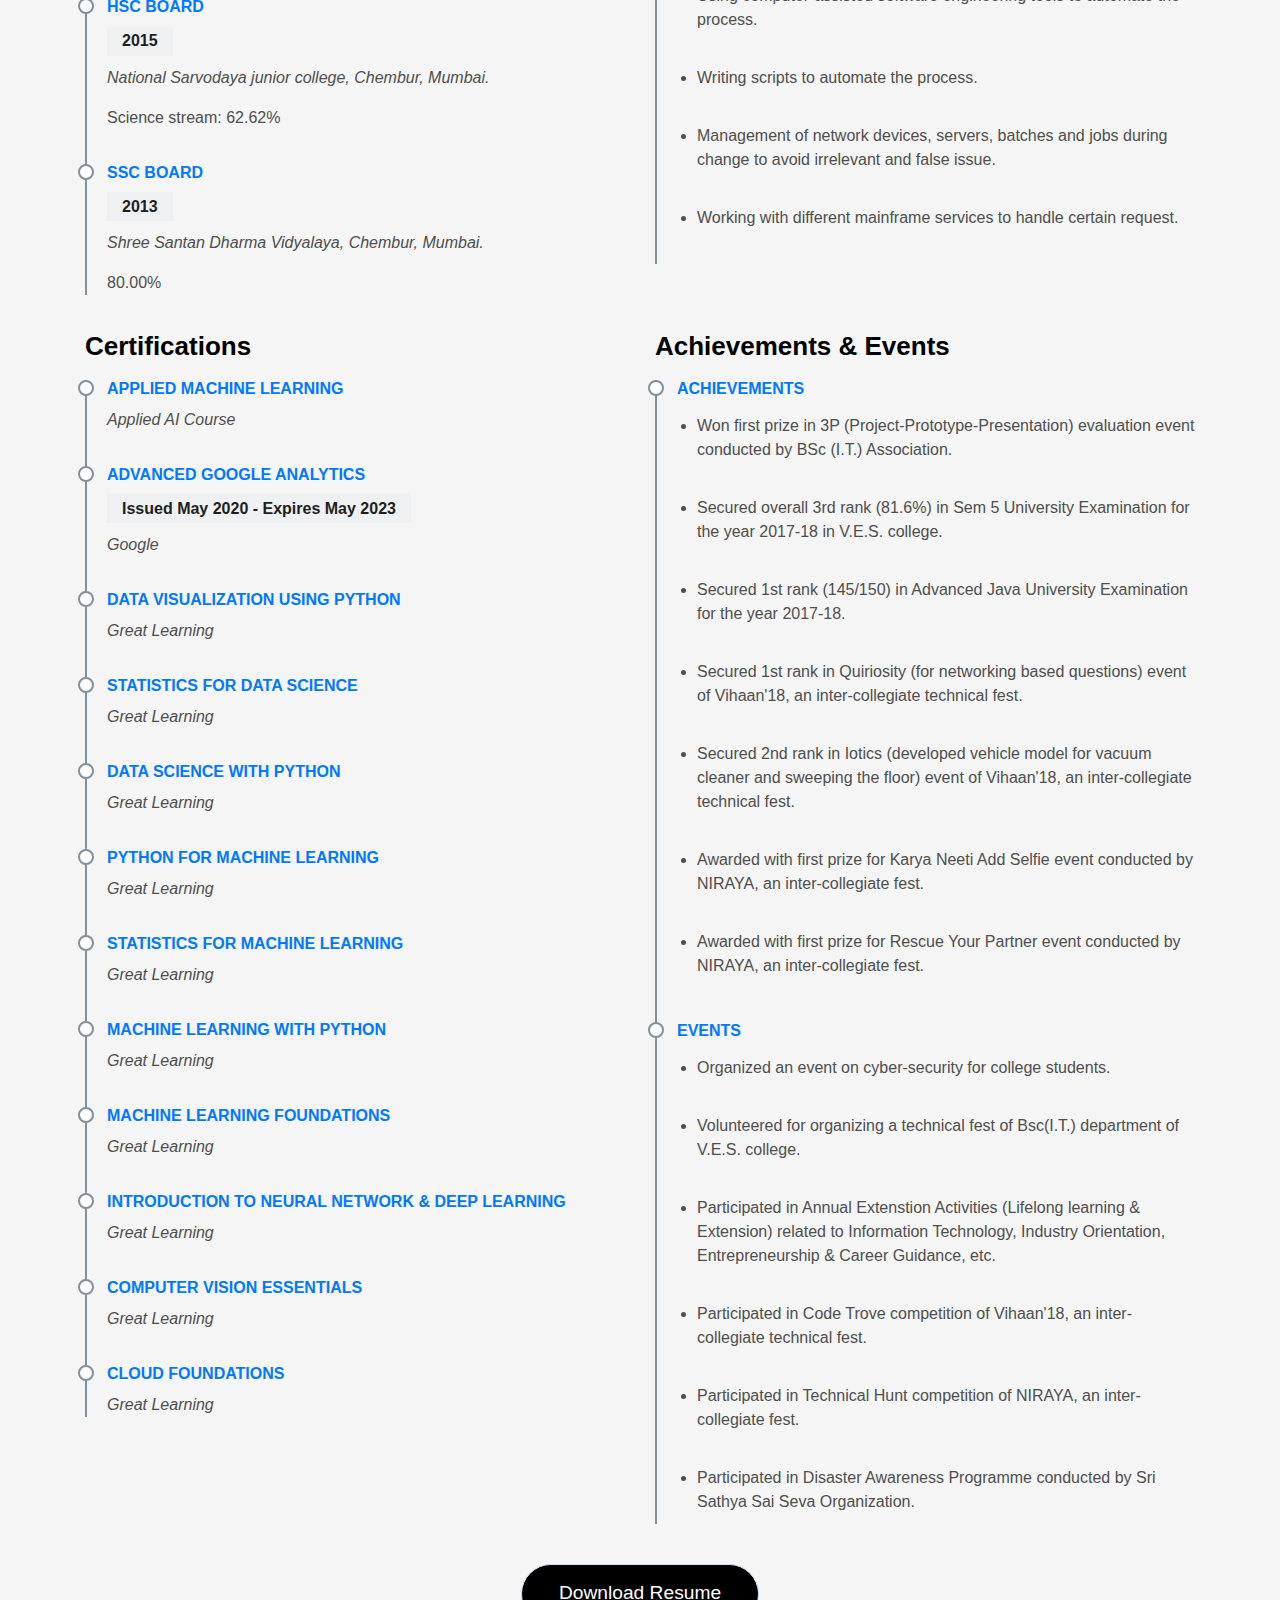
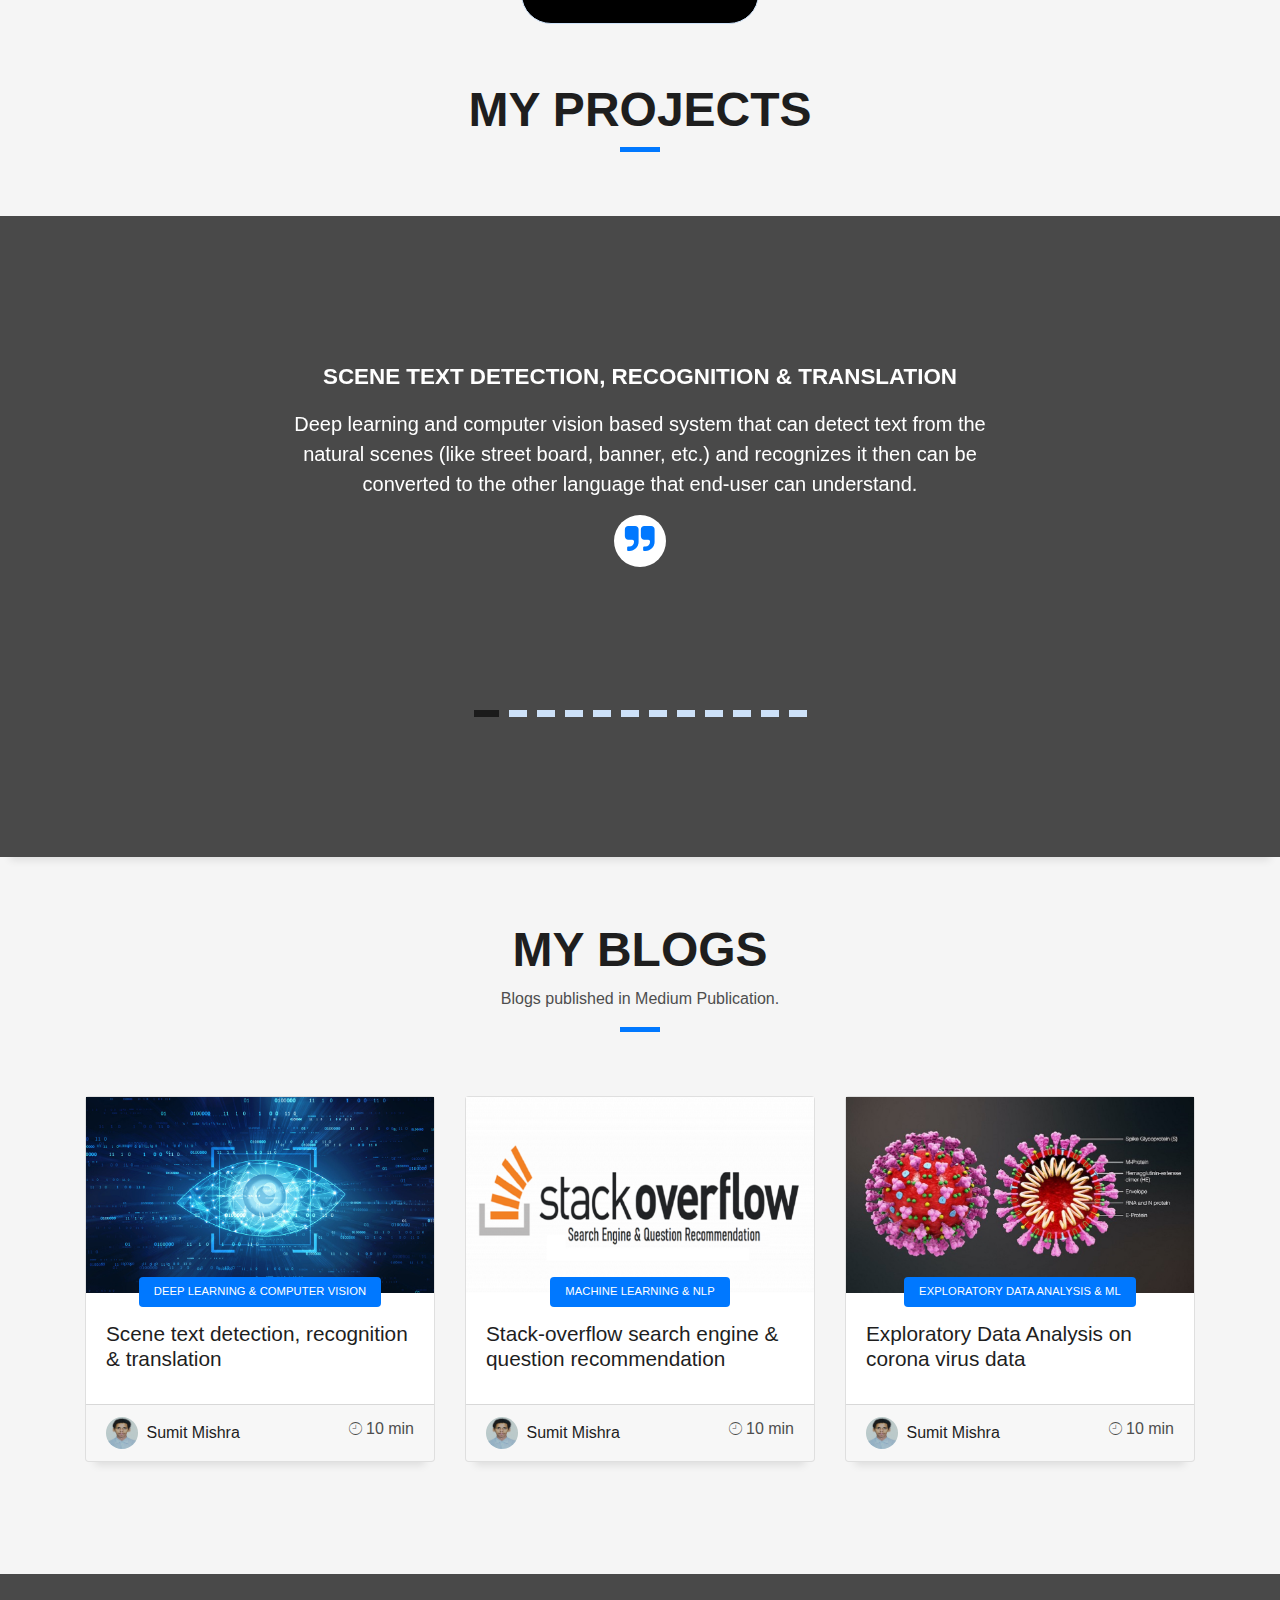
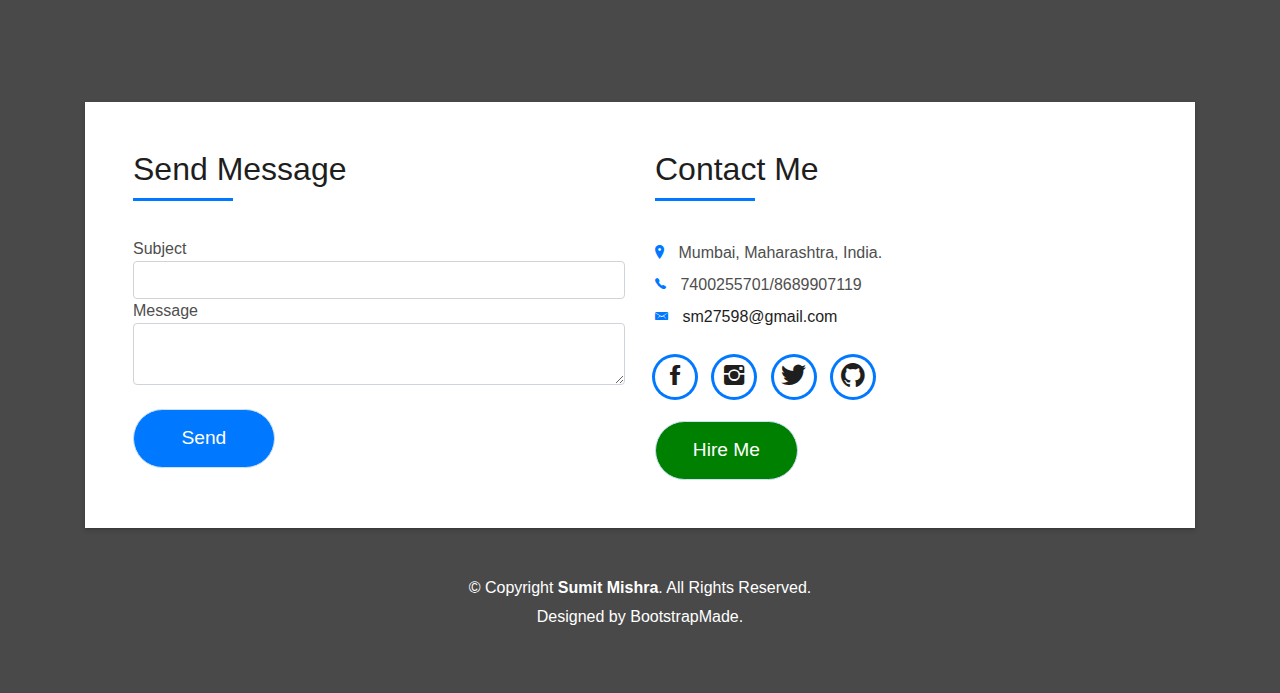
==== commit 9ef0afbb: "Add files via upload" ====
--- a/index.html
+++ b/index.html
@@ -338,7 +338,6 @@
             <h3 class="resume-title">Certifications</h3>
             <div class="resume-item">
               <h4>Applied Machine Learning</h4>
-              <h5>In progress...</h5>
               <p><em>Applied AI Course</em></p>
             </div>
             <div class="resume-item">
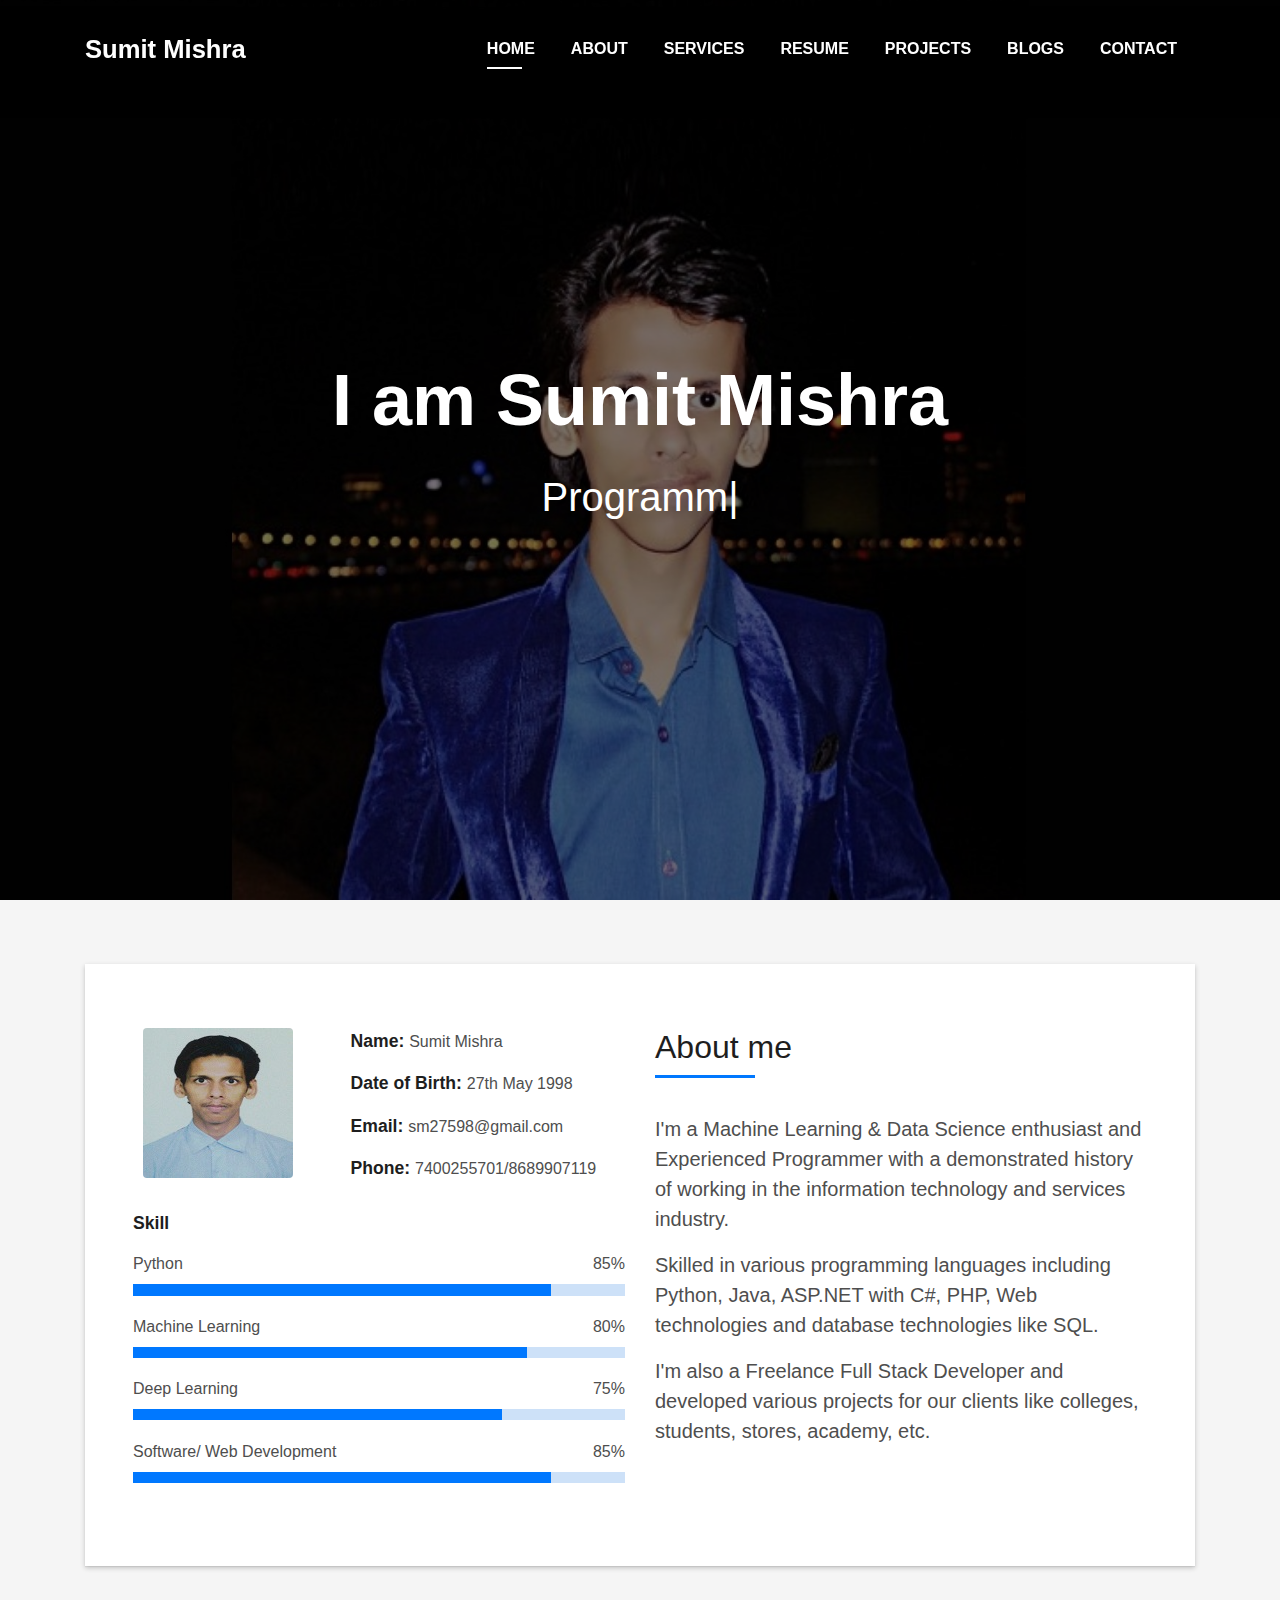
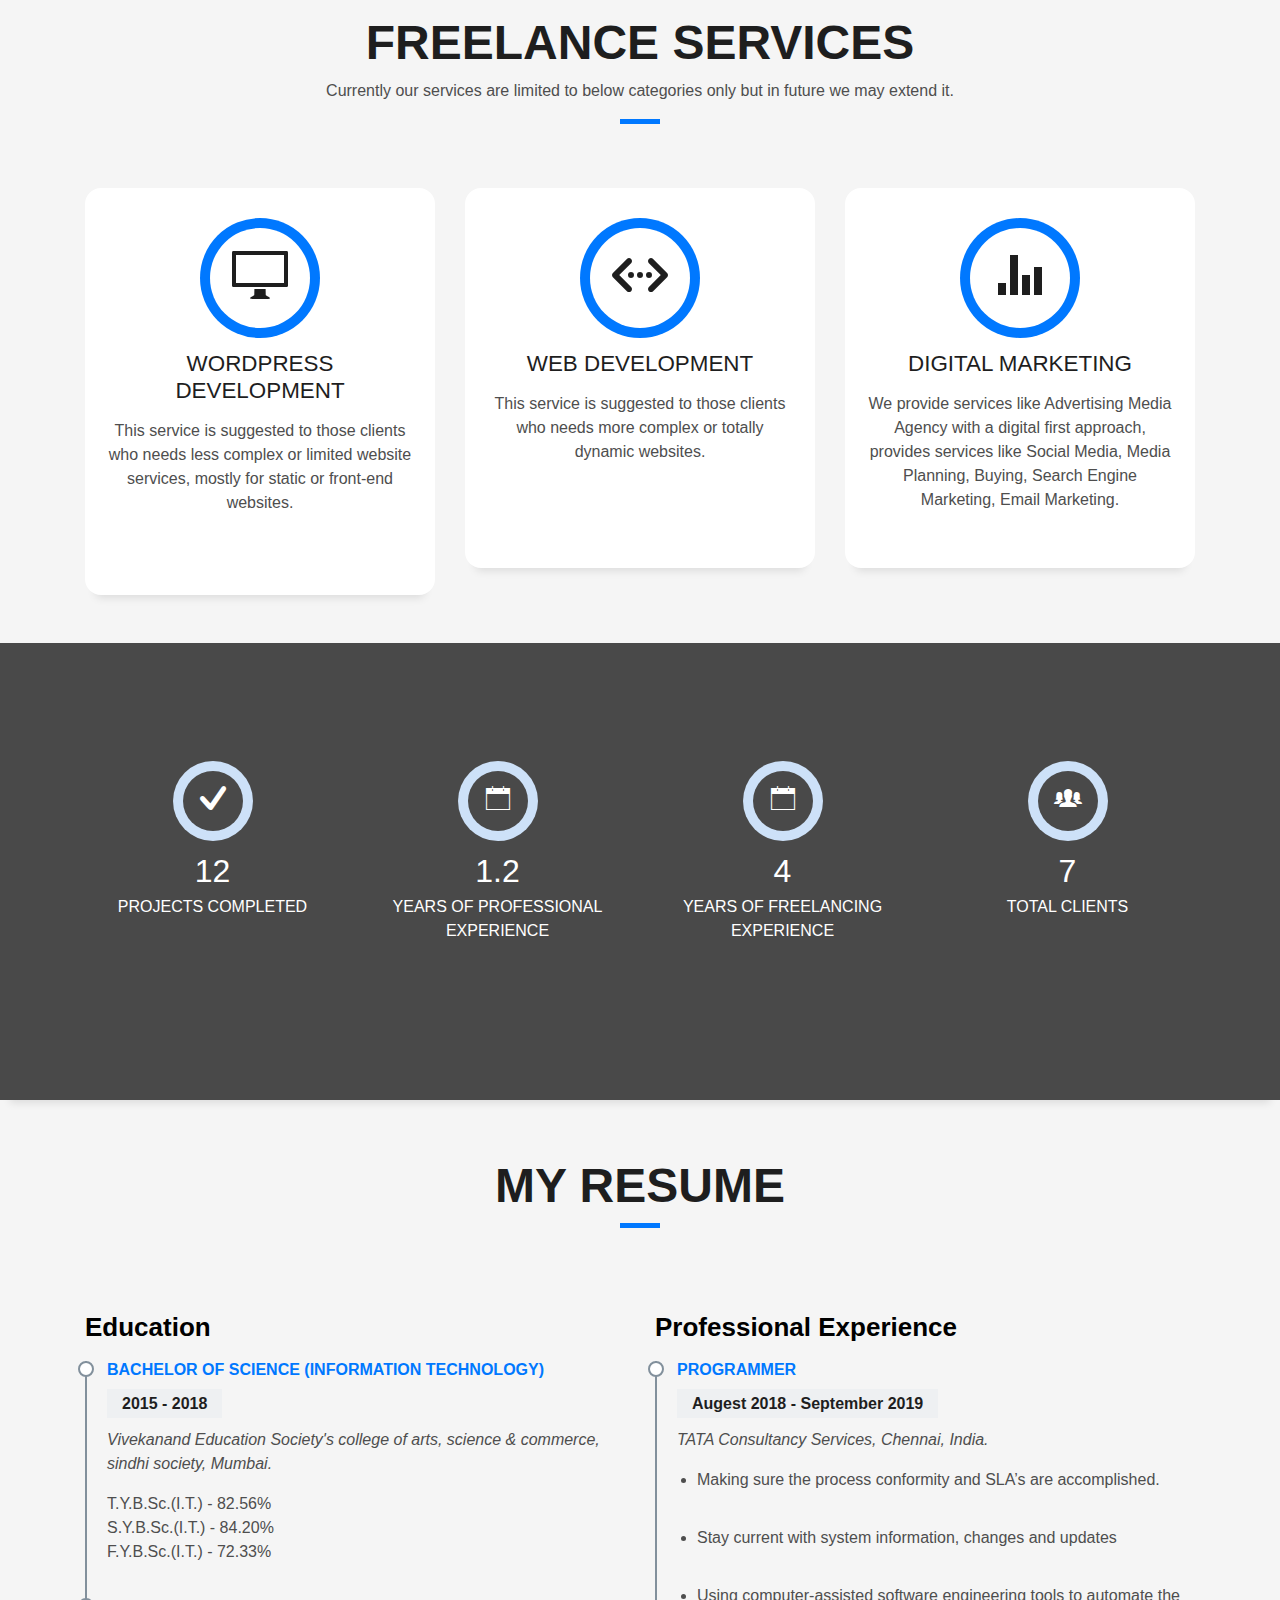
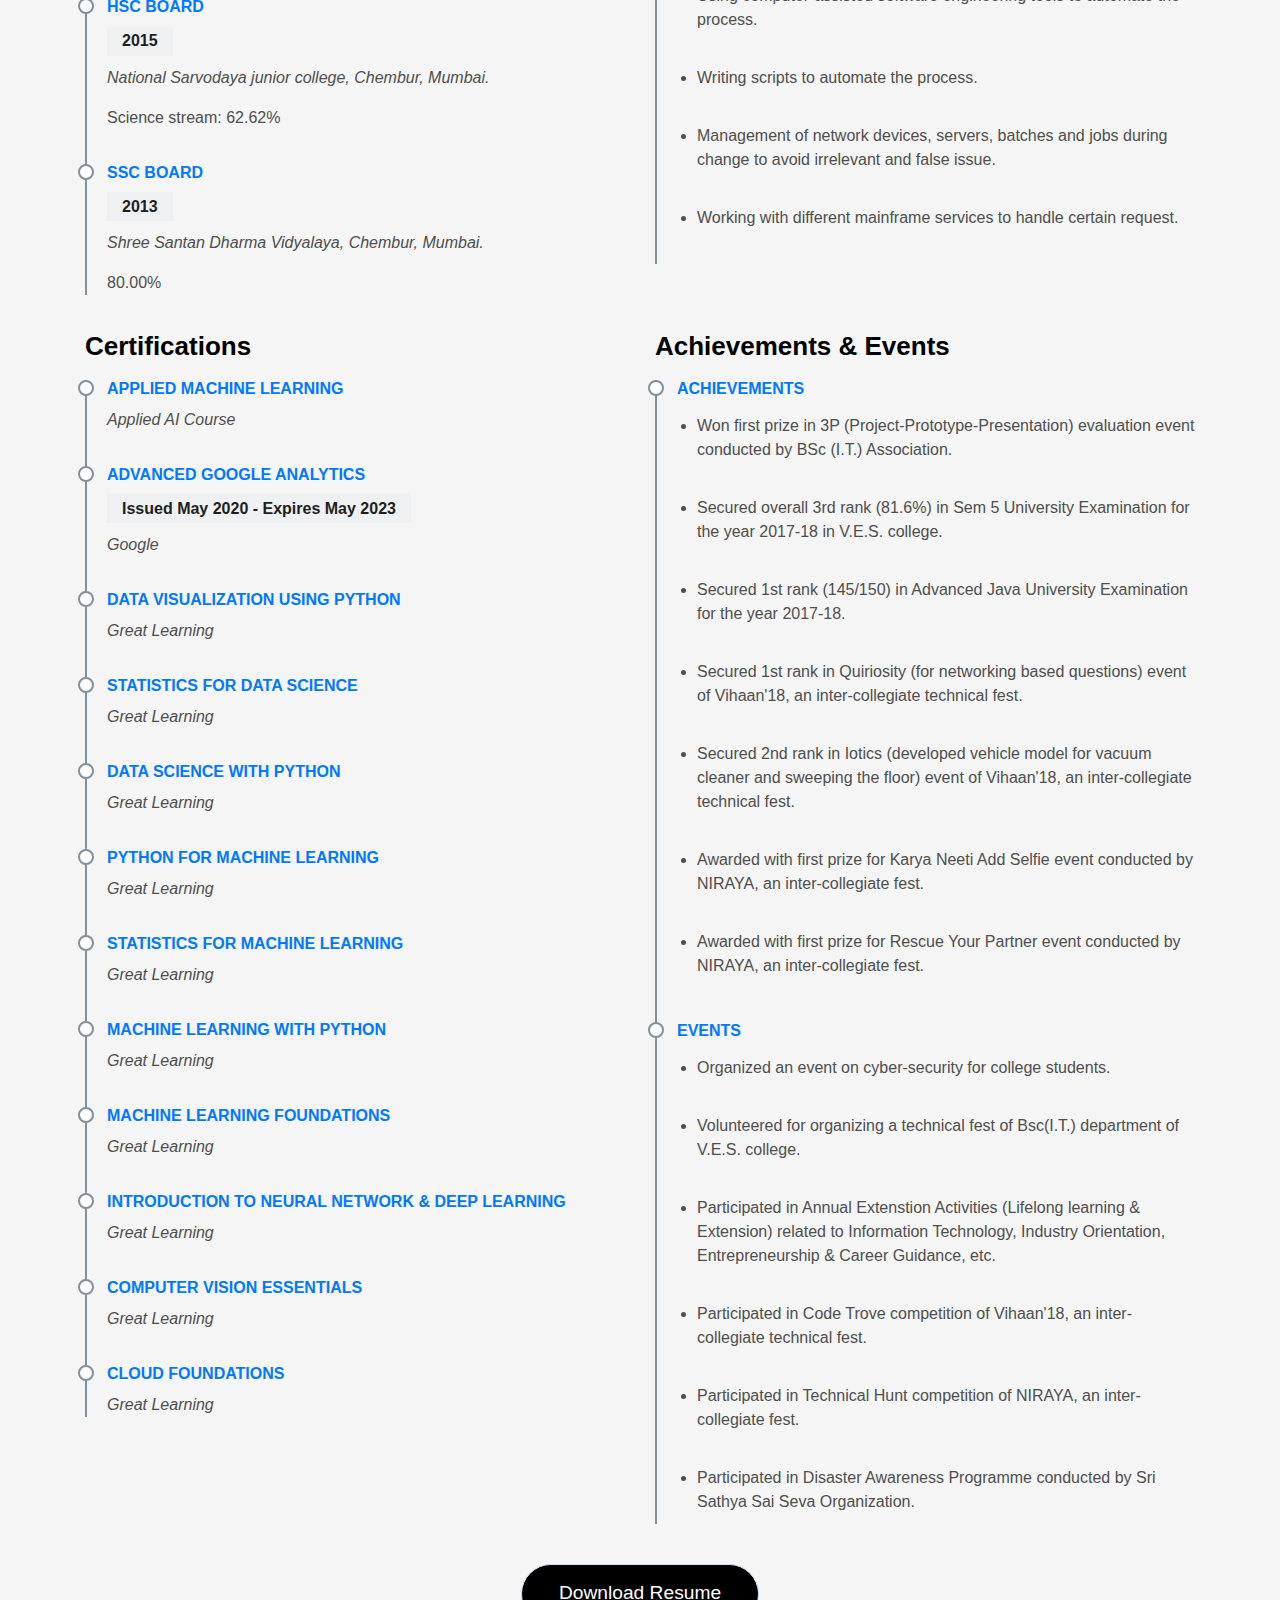
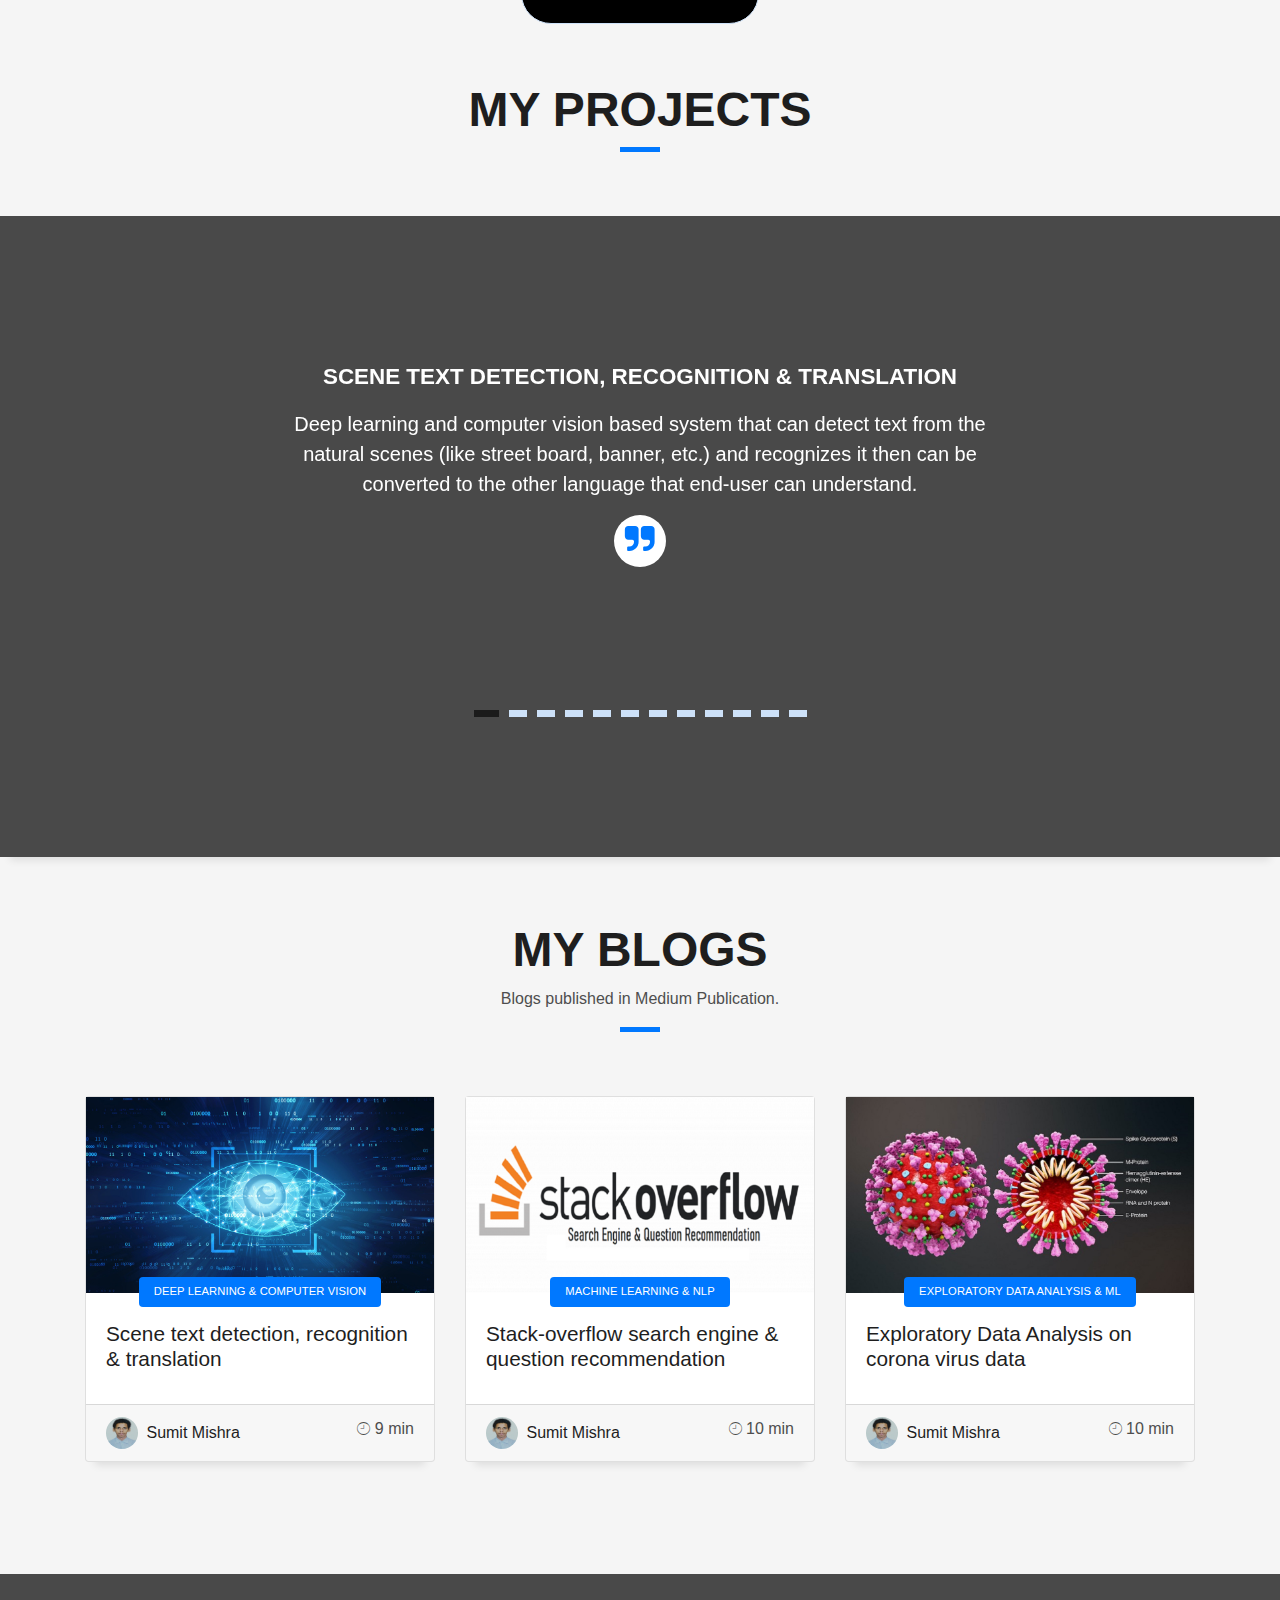
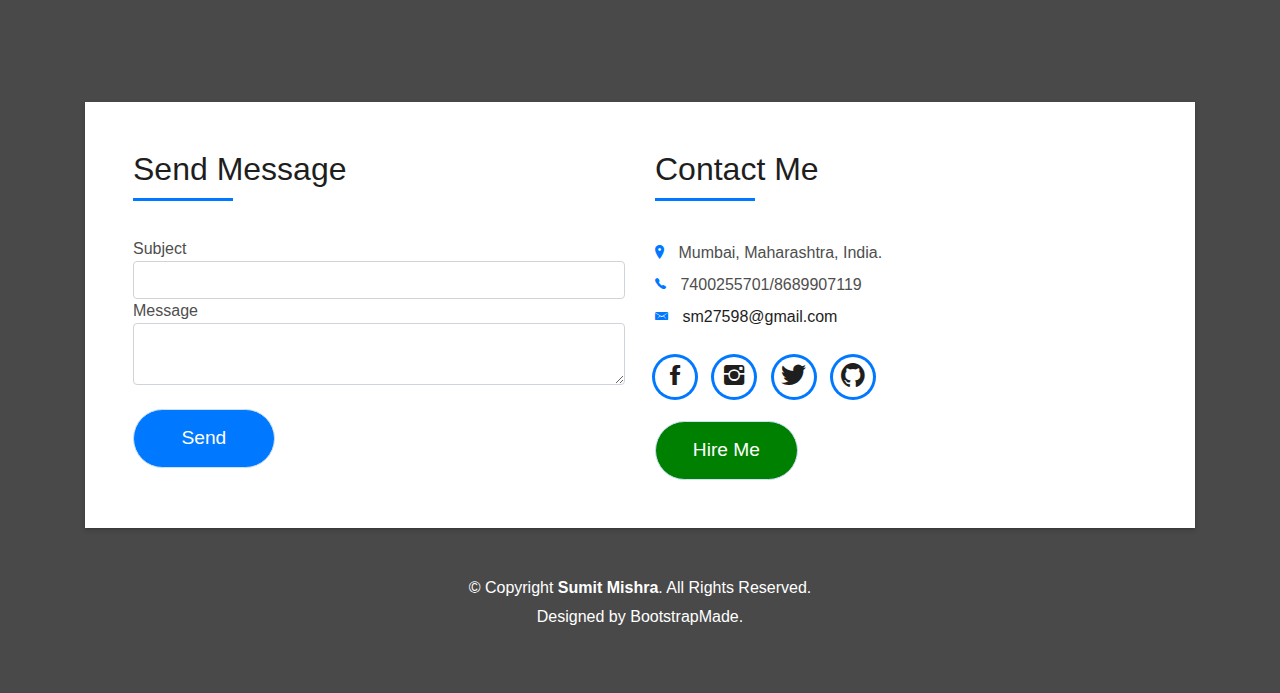
==== commit 3194c8da: "Add files via upload" ====
--- a/index.html
+++ b/index.html
@@ -632,7 +632,7 @@
                 </a>
               </div>
               <div class="post-date">
-                <span class="ion-ios-clock-outline"></span> 10 min
+                <span class="ion-ios-clock-outline"></span> 9 min
               </div>
             </div>
           </div>
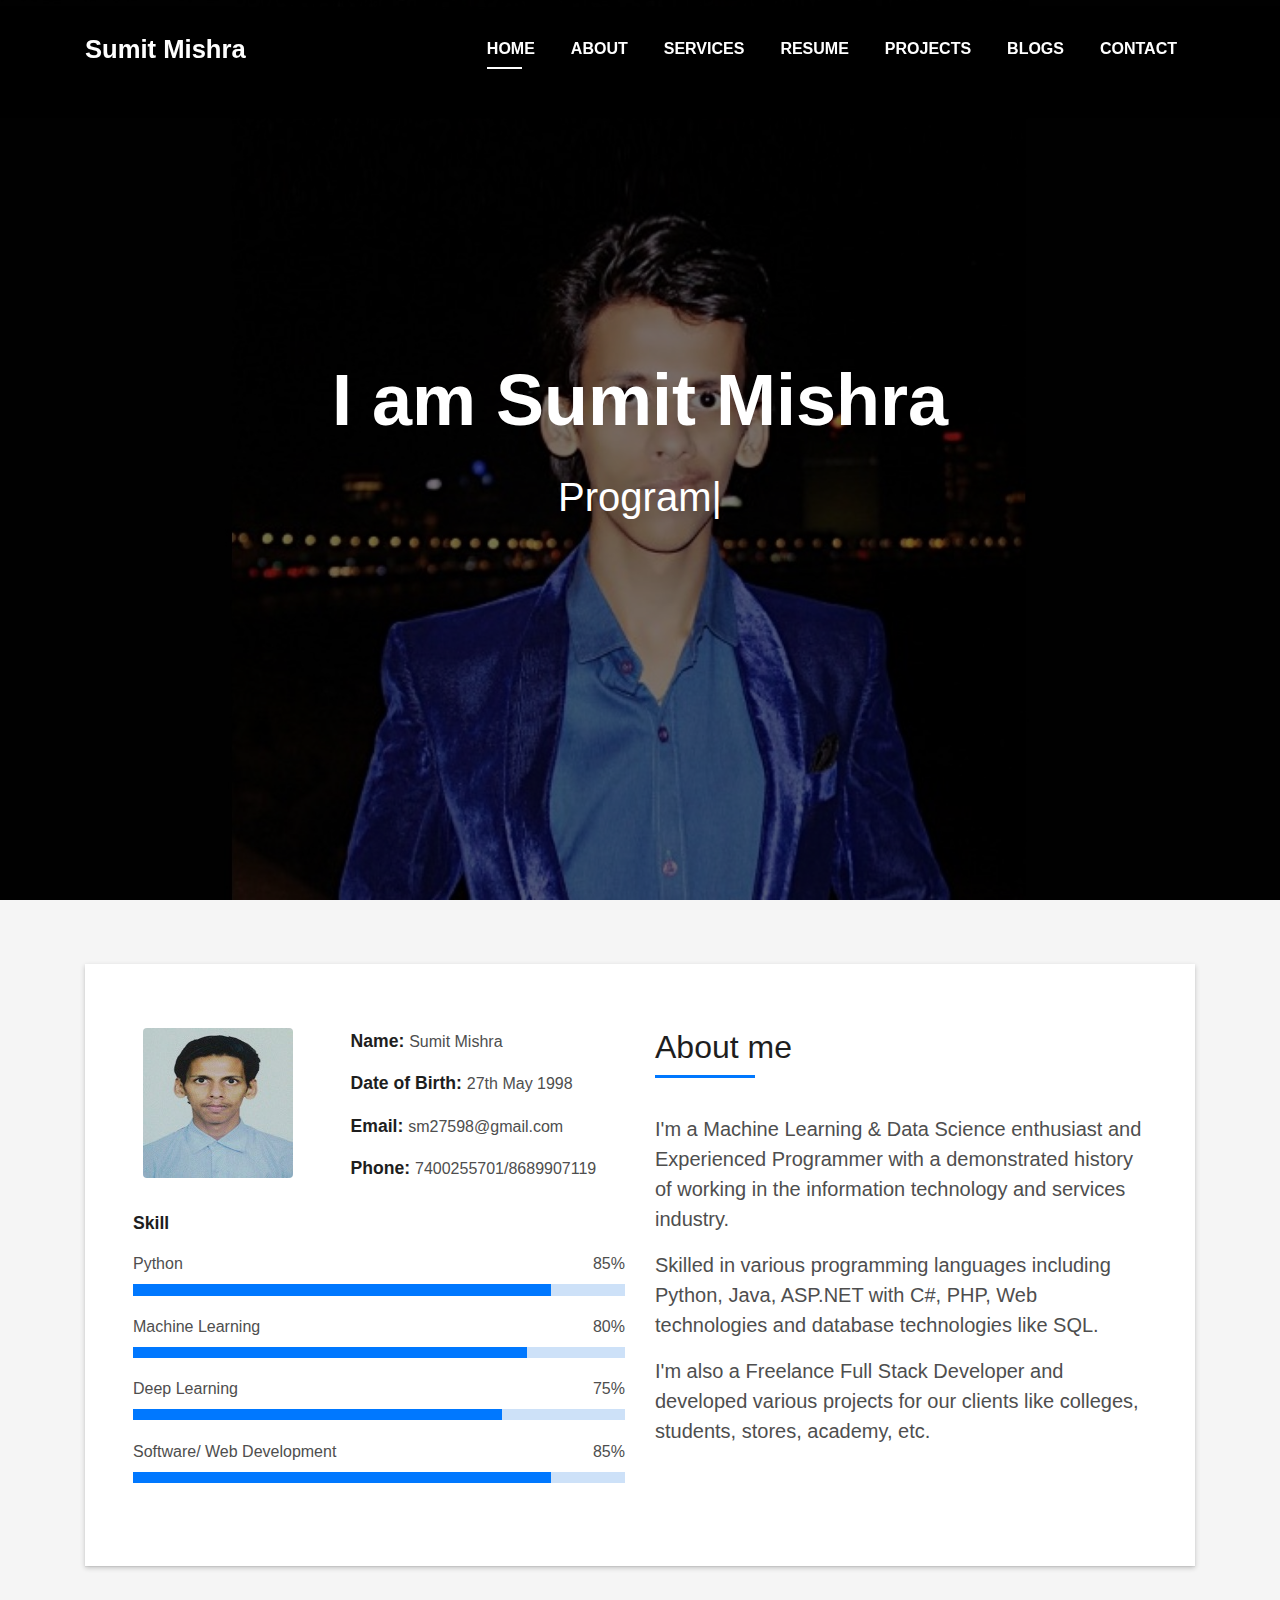
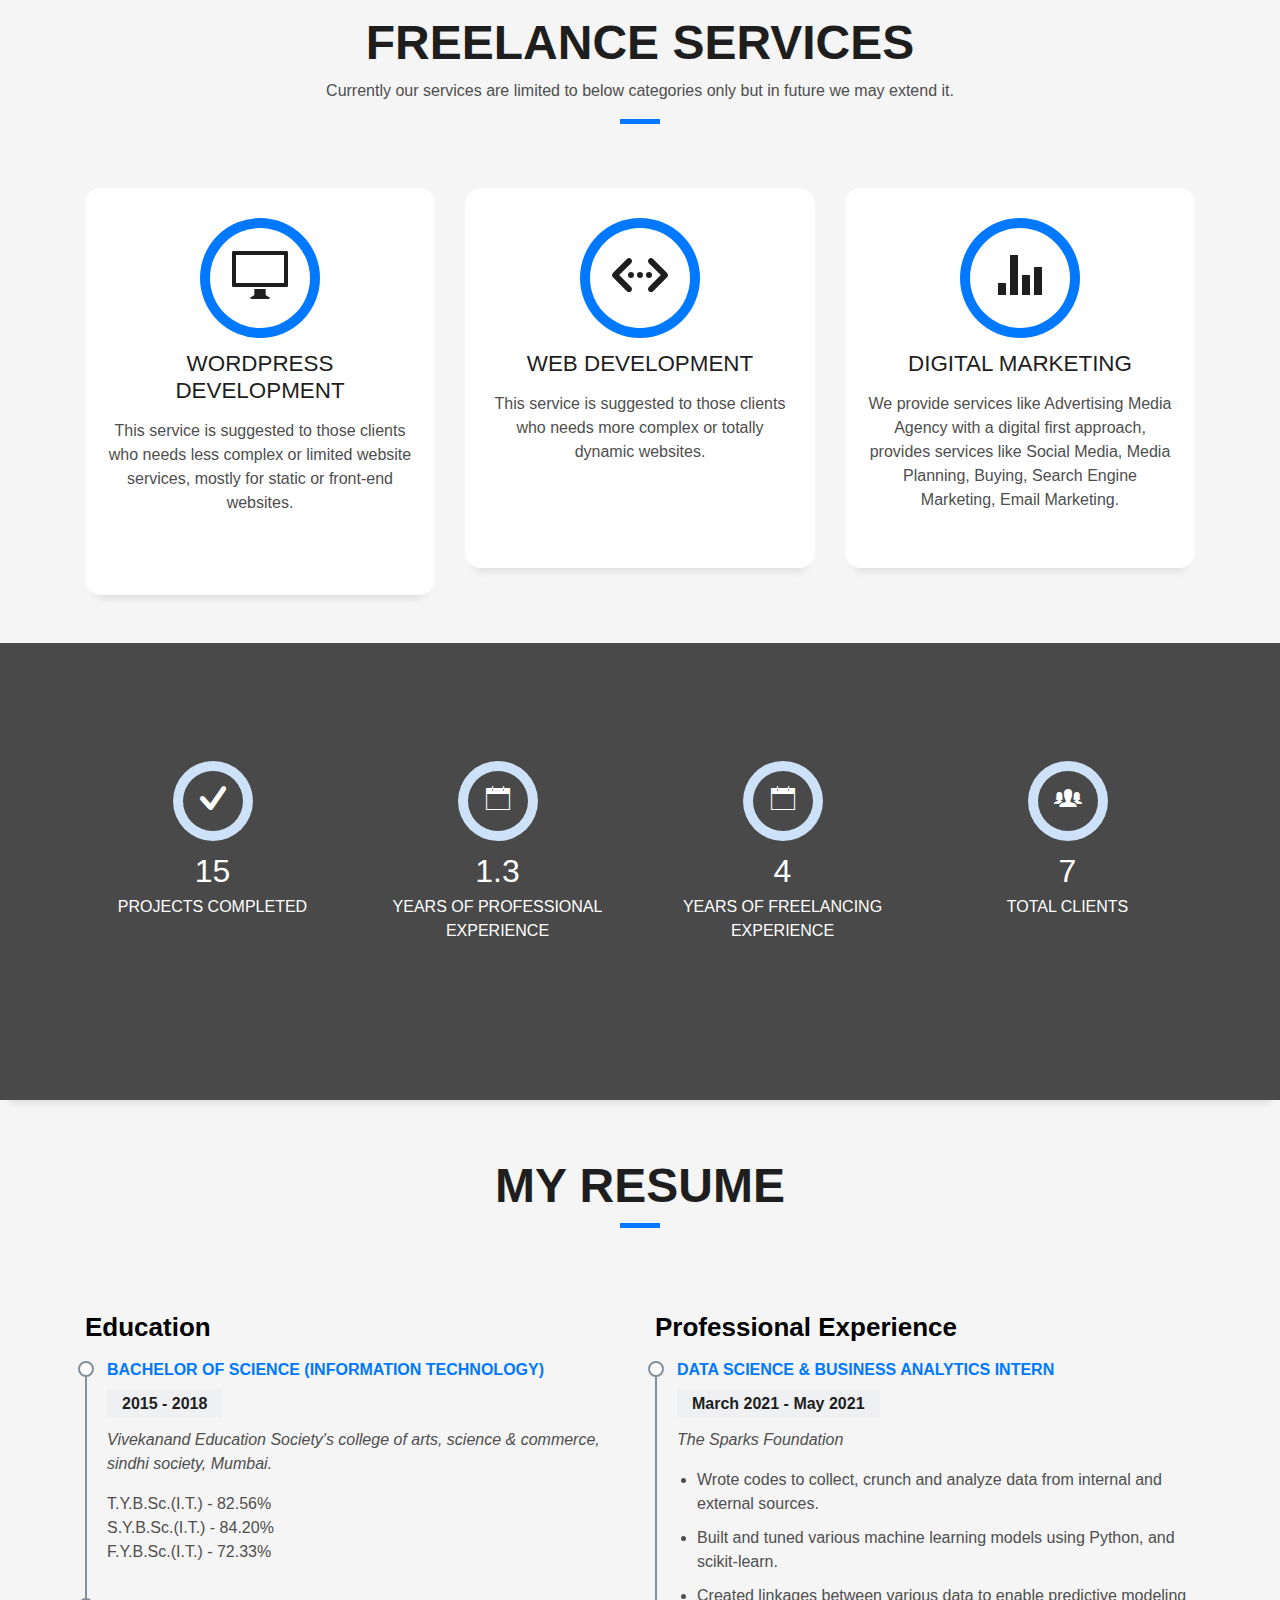
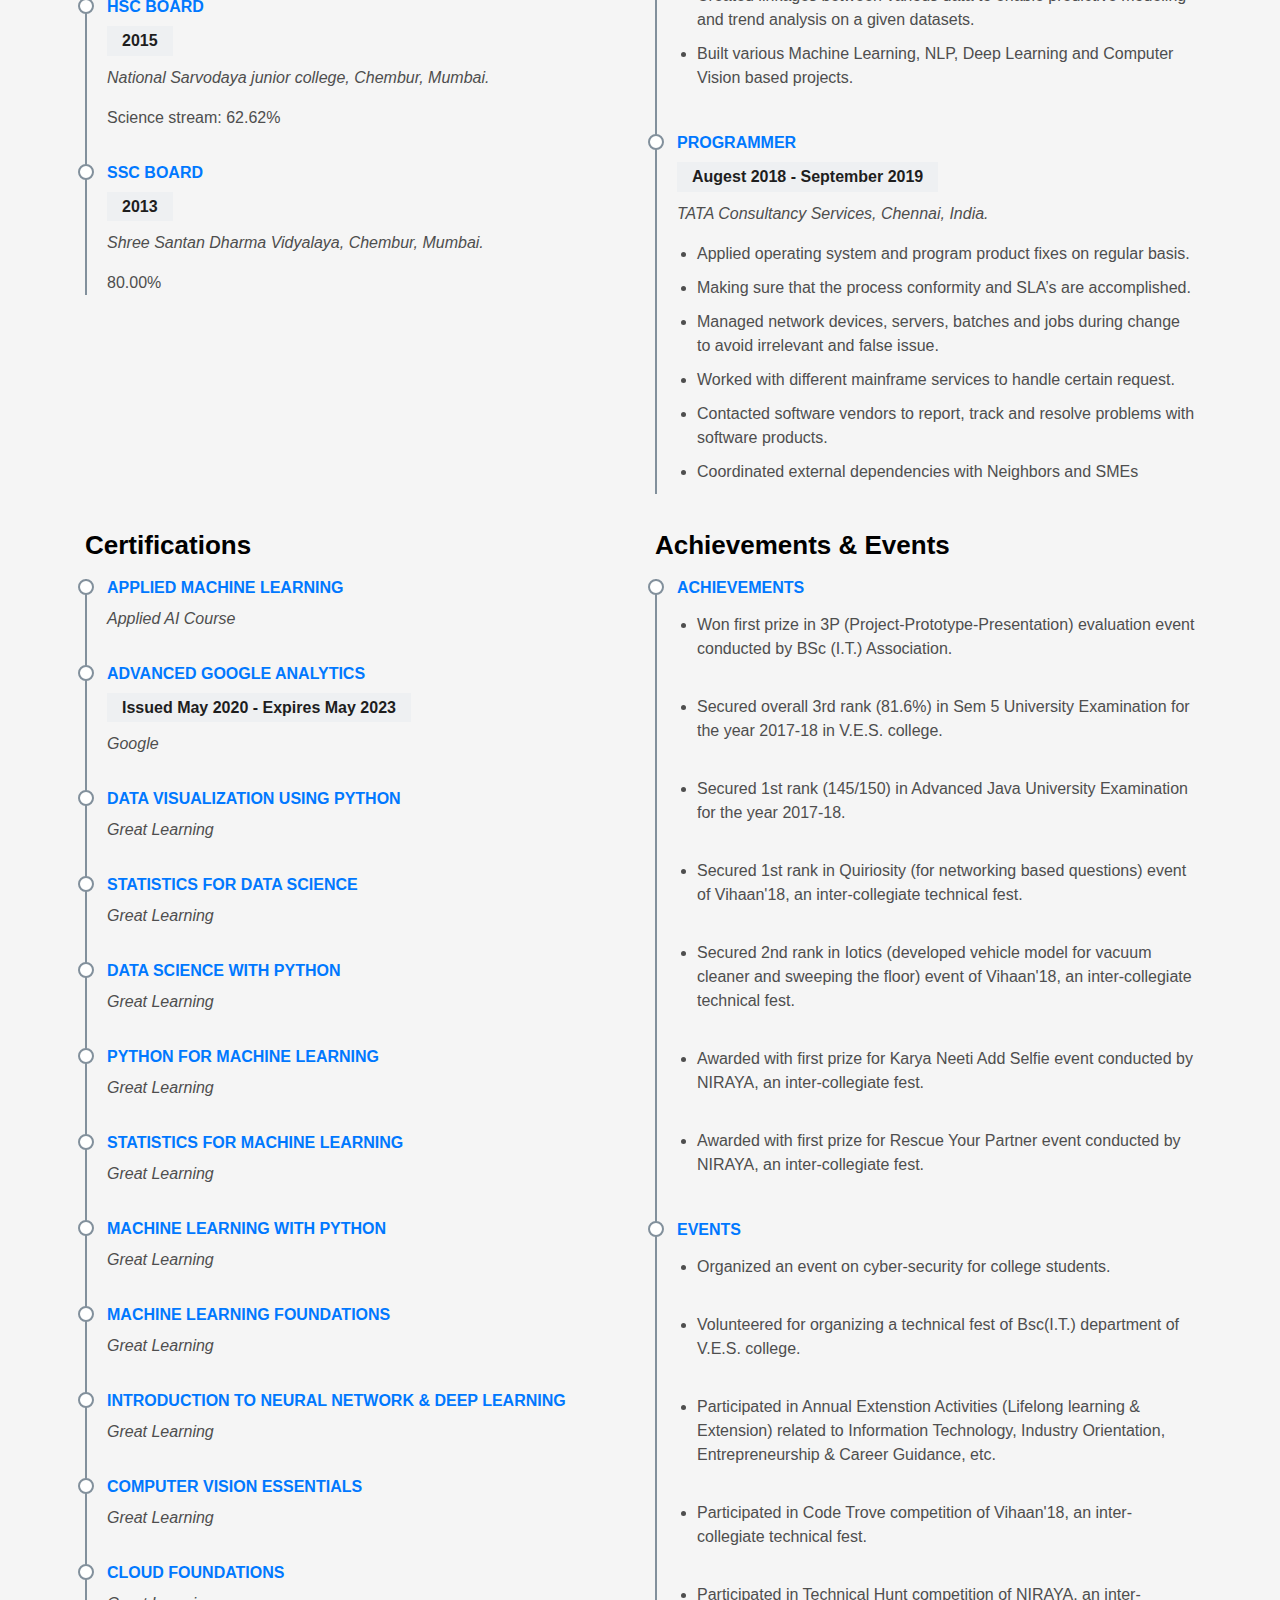
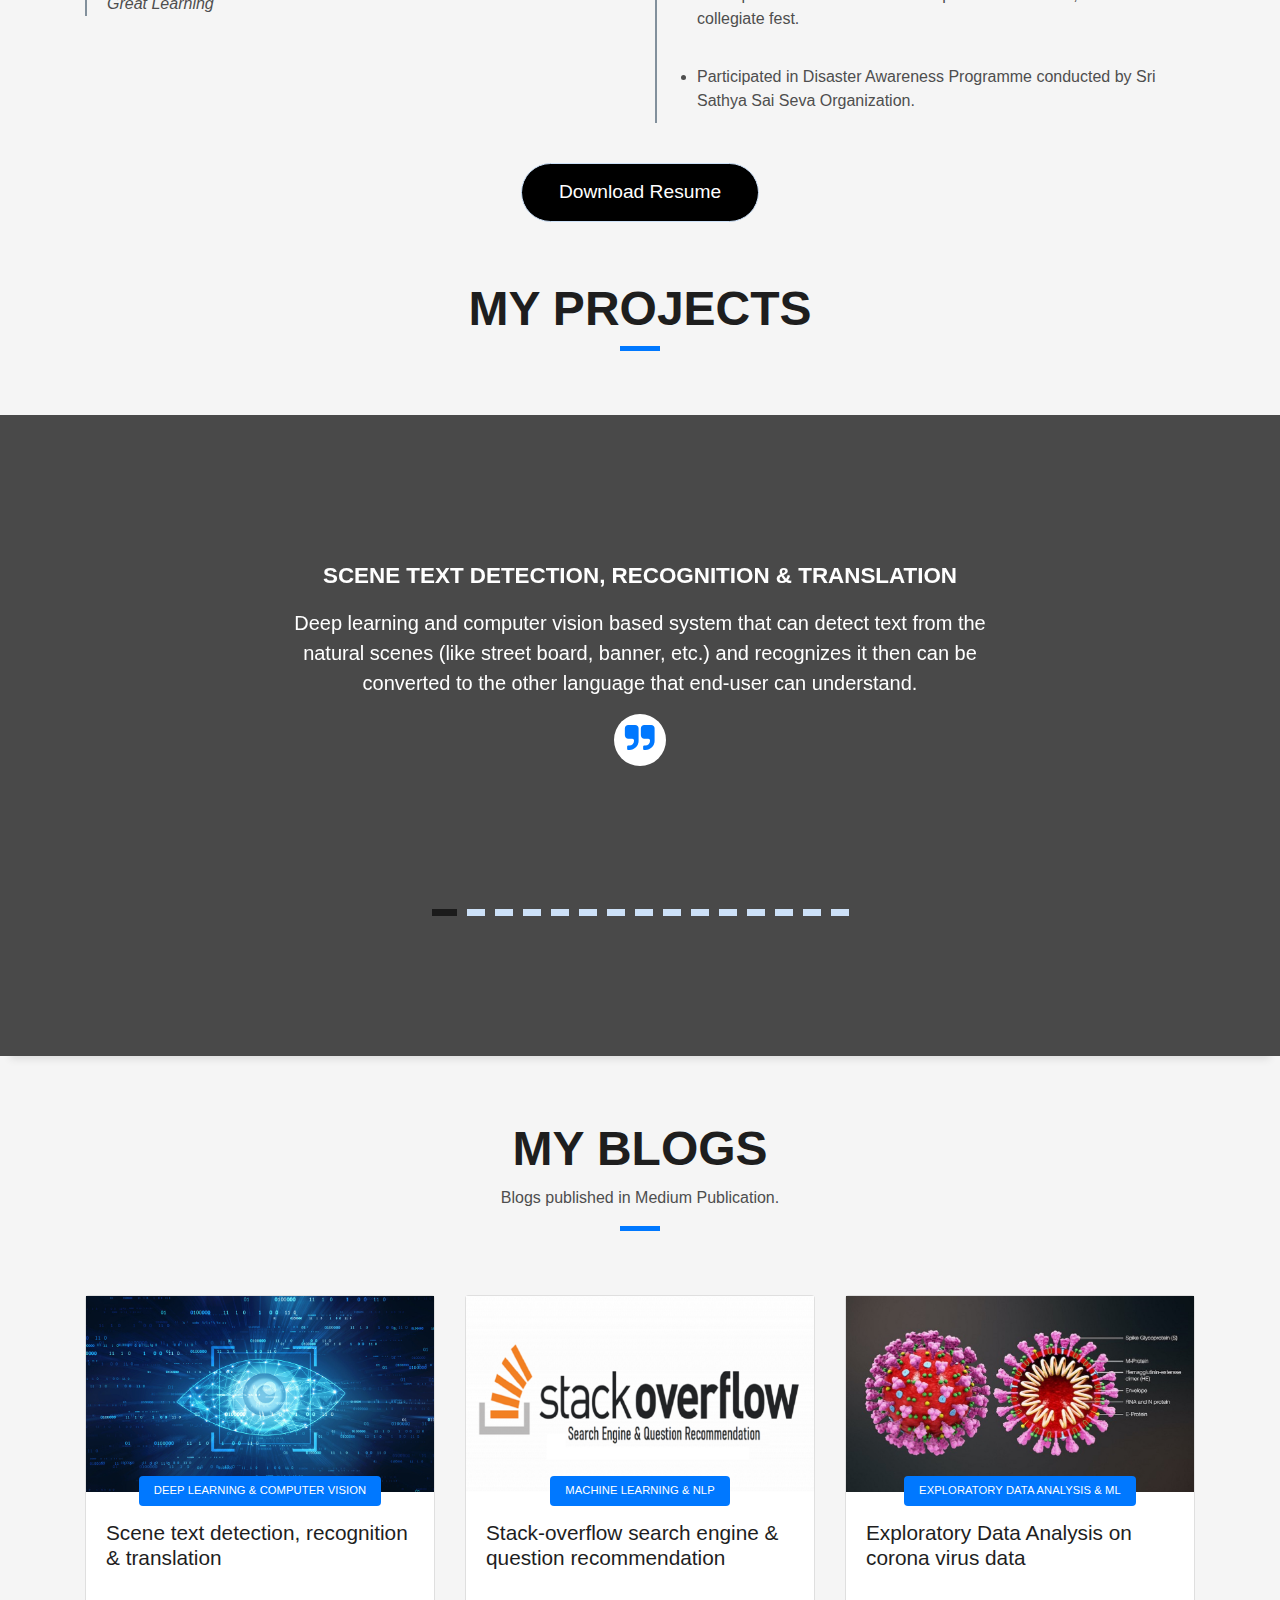
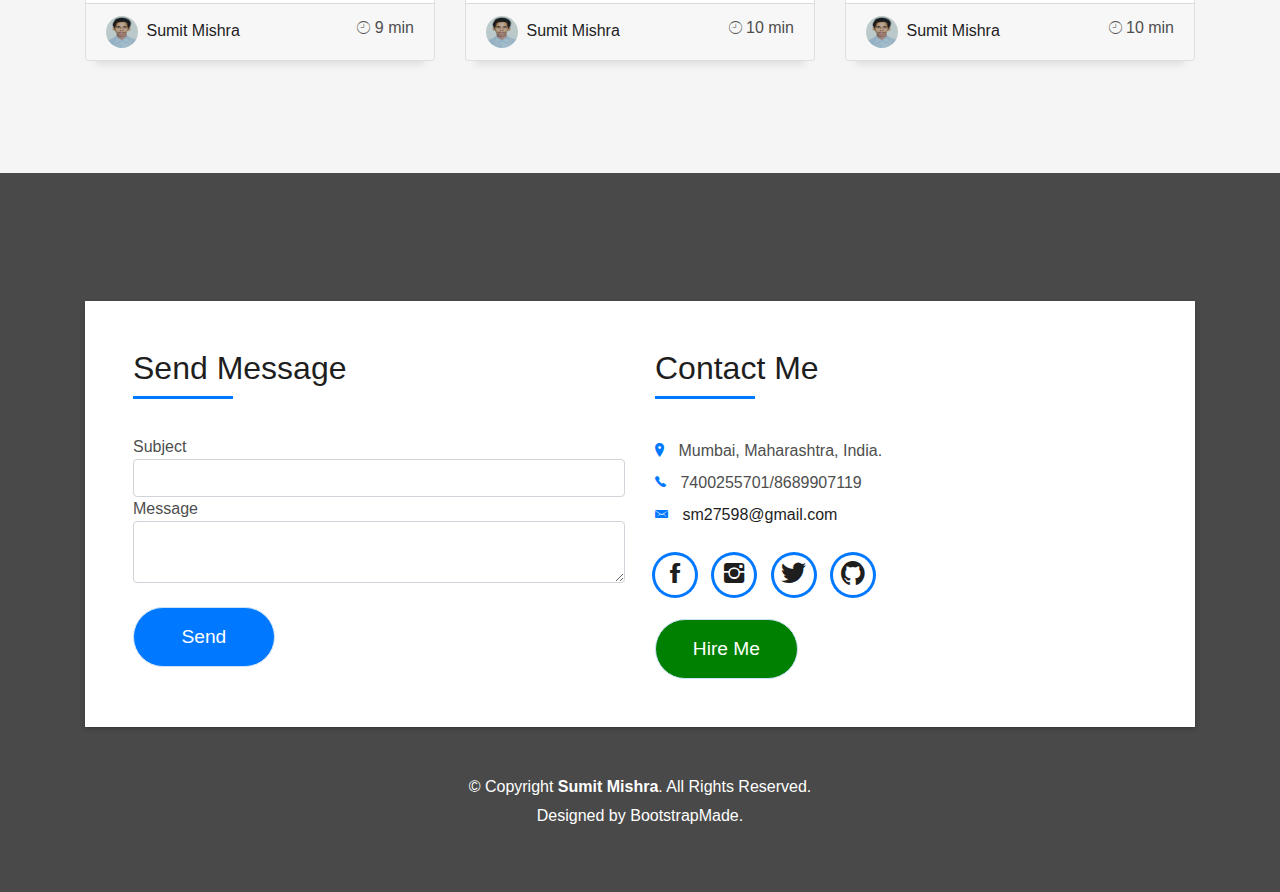
==== commit 510e5b15: "Add files via upload" ====
--- a/index.html
+++ b/index.html
@@ -232,7 +232,7 @@
               <span class="ico-circle"><i class="ion-checkmark-round"></i></span>
             </div>
             <div class="counter-num">
-              <p class="counter">12</p>
+              <p class="counter">15</p>
               <span class="counter-text">PROJECTS COMPLETED</span>
             </div>
           </div>
@@ -243,7 +243,7 @@
               <span class="ico-circle"><i class="ion-ios-calendar-outline"></i></span>
             </div>
             <div class="counter-num">
-              <p class="counter">1.2</p>
+              <p class="counter">1.3</p>
               <span class="counter-text">YEARS OF PROFESSIONAL EXPERIENCE</span>
             </div>
           </div>
@@ -318,18 +318,30 @@
           <div class="col-lg-6">
             <h3 class="resume-title">Professional Experience</h3>
             <div class="resume-item">
+              <h4>Data Science & Business Analytics Intern</h4>
+              <h5>March 2021 - May 2021</h5>
+              <p><em>The Sparks Foundation </em></p>
+              <p>
+              <ul>
+                <li>Wrote codes to collect, crunch and analyze data from internal and external sources.</li>
+                <li>Built and tuned various machine learning models using Python, and scikit-learn.</li>
+                <li>Created linkages between various data to enable predictive modeling and trend analysis on a given datasets.</li>
+                <li>Built various Machine Learning, NLP, Deep Learning and Computer Vision based projects.</li>
+              </ul>
+              </p>
+            </div>
+            <div class="resume-item">
               <h4>Programmer</h4>
               <h5>Augest 2018 - September 2019</h5>
               <p><em>TATA Consultancy Services, Chennai, India. </em></p>
               <p>
               <ul>
-                <li>Making sure the process conformity and SLA’s are accomplished.</li><br>
-                <li>Stay current with system information, changes and updates</li><br>
-                <li>Using computer-assisted software engineering tools to automate the process.</li><br>
-                <li>Writing scripts to automate the process.</li><br>
-                <li>Management of network devices, servers, batches and jobs during
-        change to avoid irrelevant and false issue.</li><br>
-        <li>Working with different mainframe services to handle certain request.</li><br>
+                <li>Applied operating system and program product fixes on regular basis.</li>
+                <li>Making sure that the process conformity and SLA’s are accomplished.</li>
+                <li>Managed network devices, servers, batches and jobs during change to avoid irrelevant and false issue.</li>
+                <li>Worked with different mainframe services to handle certain request.</li>
+                <li>Contacted software vendors to report, track and resolve problems with software products.</li>
+        		<li>Coordinated external dependencies with Neighbors and SMEs</li>
               </ul>
               </p>
             </div>
@@ -583,6 +595,42 @@
               <div class="content-test">
                 <p class="description lead">
                   It is a website for purchasing vegetable, fruits, cereals, flowers, etc. directly from the farmers to avoid in between charges and corruption.
+                </p>
+                <span class="comit"><i class="fa fa-quote-right"></i></span>
+              </div>
+            </div>
+            <!-- Project 13 -->
+            <div class="testimonial-box">
+              <div class="author-test">
+                <span class="author">Face Mask Detction</span>
+              </div>
+              <div class="content-test">
+                <p class="description lead">
+                  It is a deep learning and computer vision based project that can recognize from an image or video stream that whether person is wearing mask or not.
+                </p>
+                <span class="comit"><i class="fa fa-quote-right"></i></span>
+              </div>
+            </div>
+            <!-- Project 14 -->
+            <div class="testimonial-box">
+              <div class="author-test">
+                <span class="author">Social Distacing Detector</span>
+              </div>
+              <div class="content-test">
+                <p class="description lead">
+                  It is a deep learning and computer vision based project that can check whether each person is maintaining required threshold social distance with each other.
+                </p>
+                <span class="comit"><i class="fa fa-quote-right"></i></span>
+              </div>
+            </div>
+            <!-- Project 15 -->
+            <div class="testimonial-box">
+              <div class="author-test">
+                <span class="author">Traffic Sign Recognition System</span>
+              </div>
+              <div class="content-test">
+                <p class="description lead">
+                  It is a deep learning and computer vision based project which is able to recognize the traffic sign detected by the system. This kind of system are widely used in self driving cars.
                 </p>
                 <span class="comit"><i class="fa fa-quote-right"></i></span>
               </div>
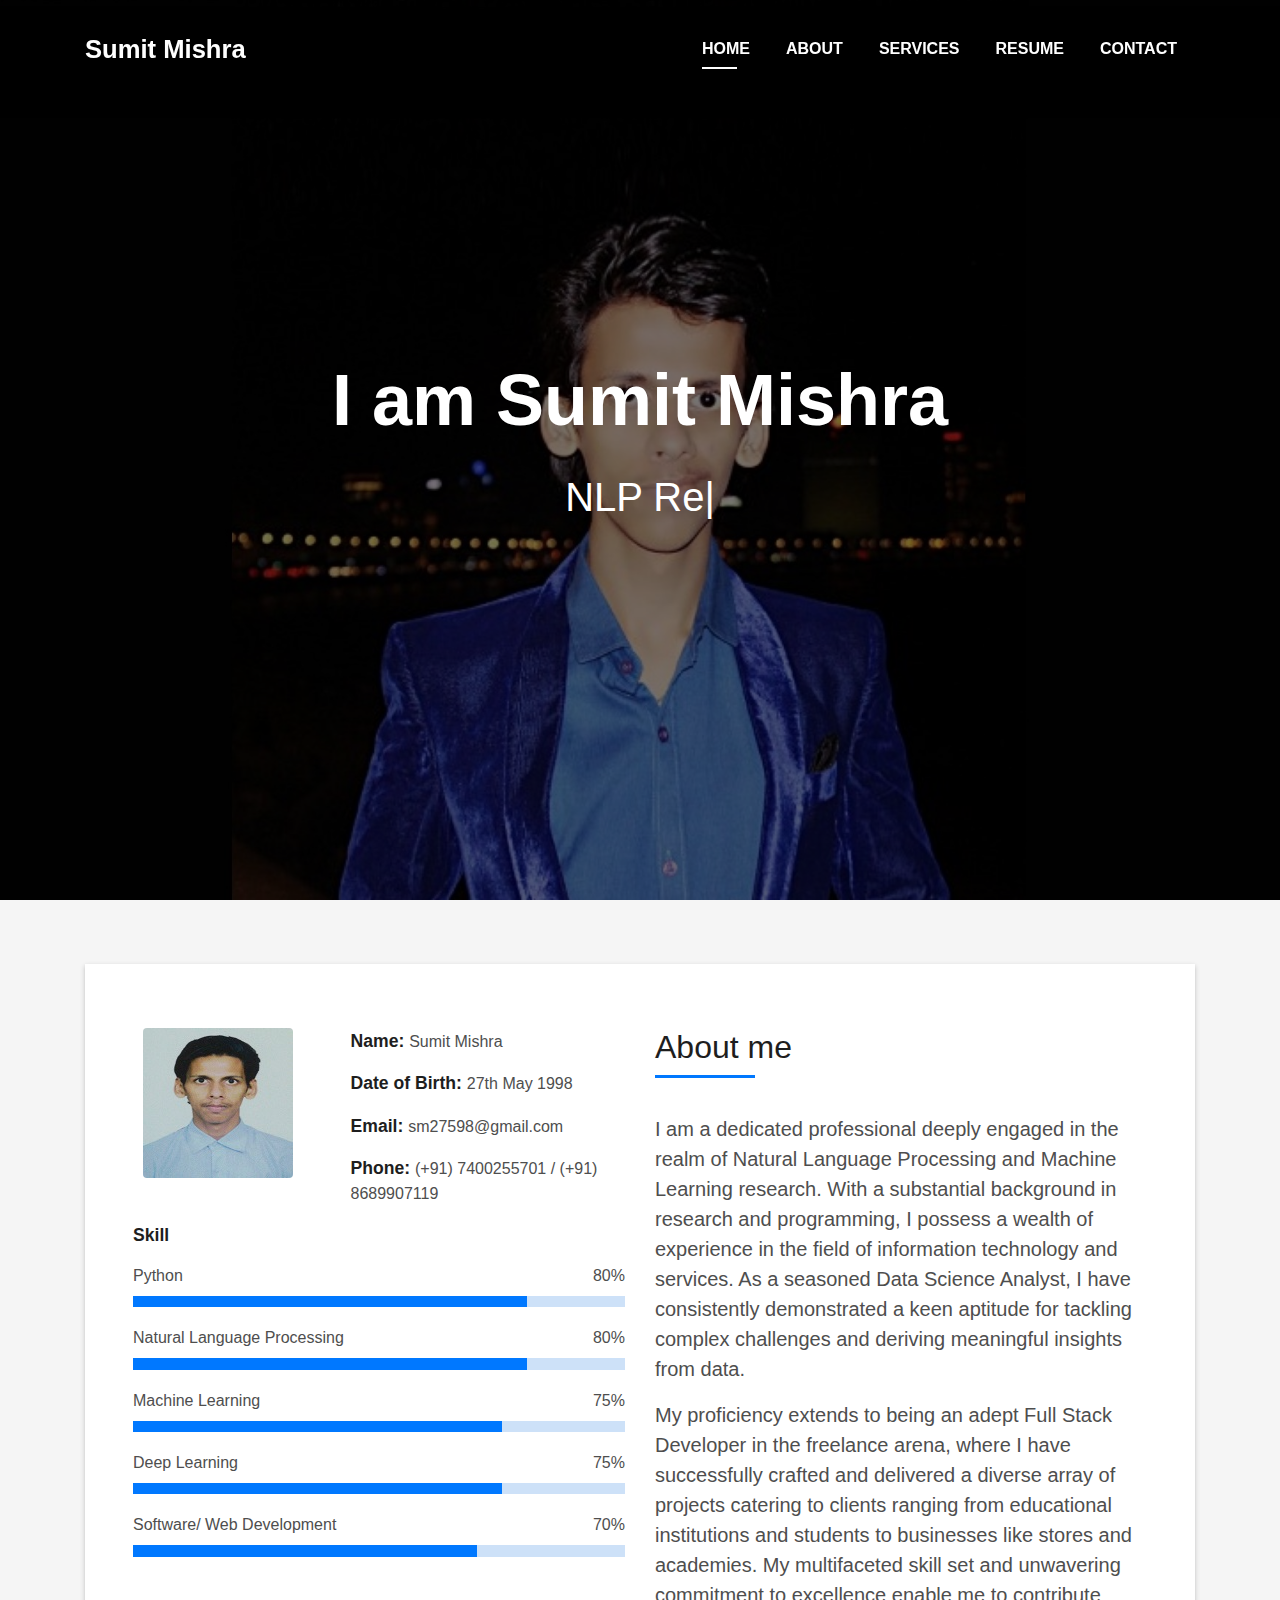
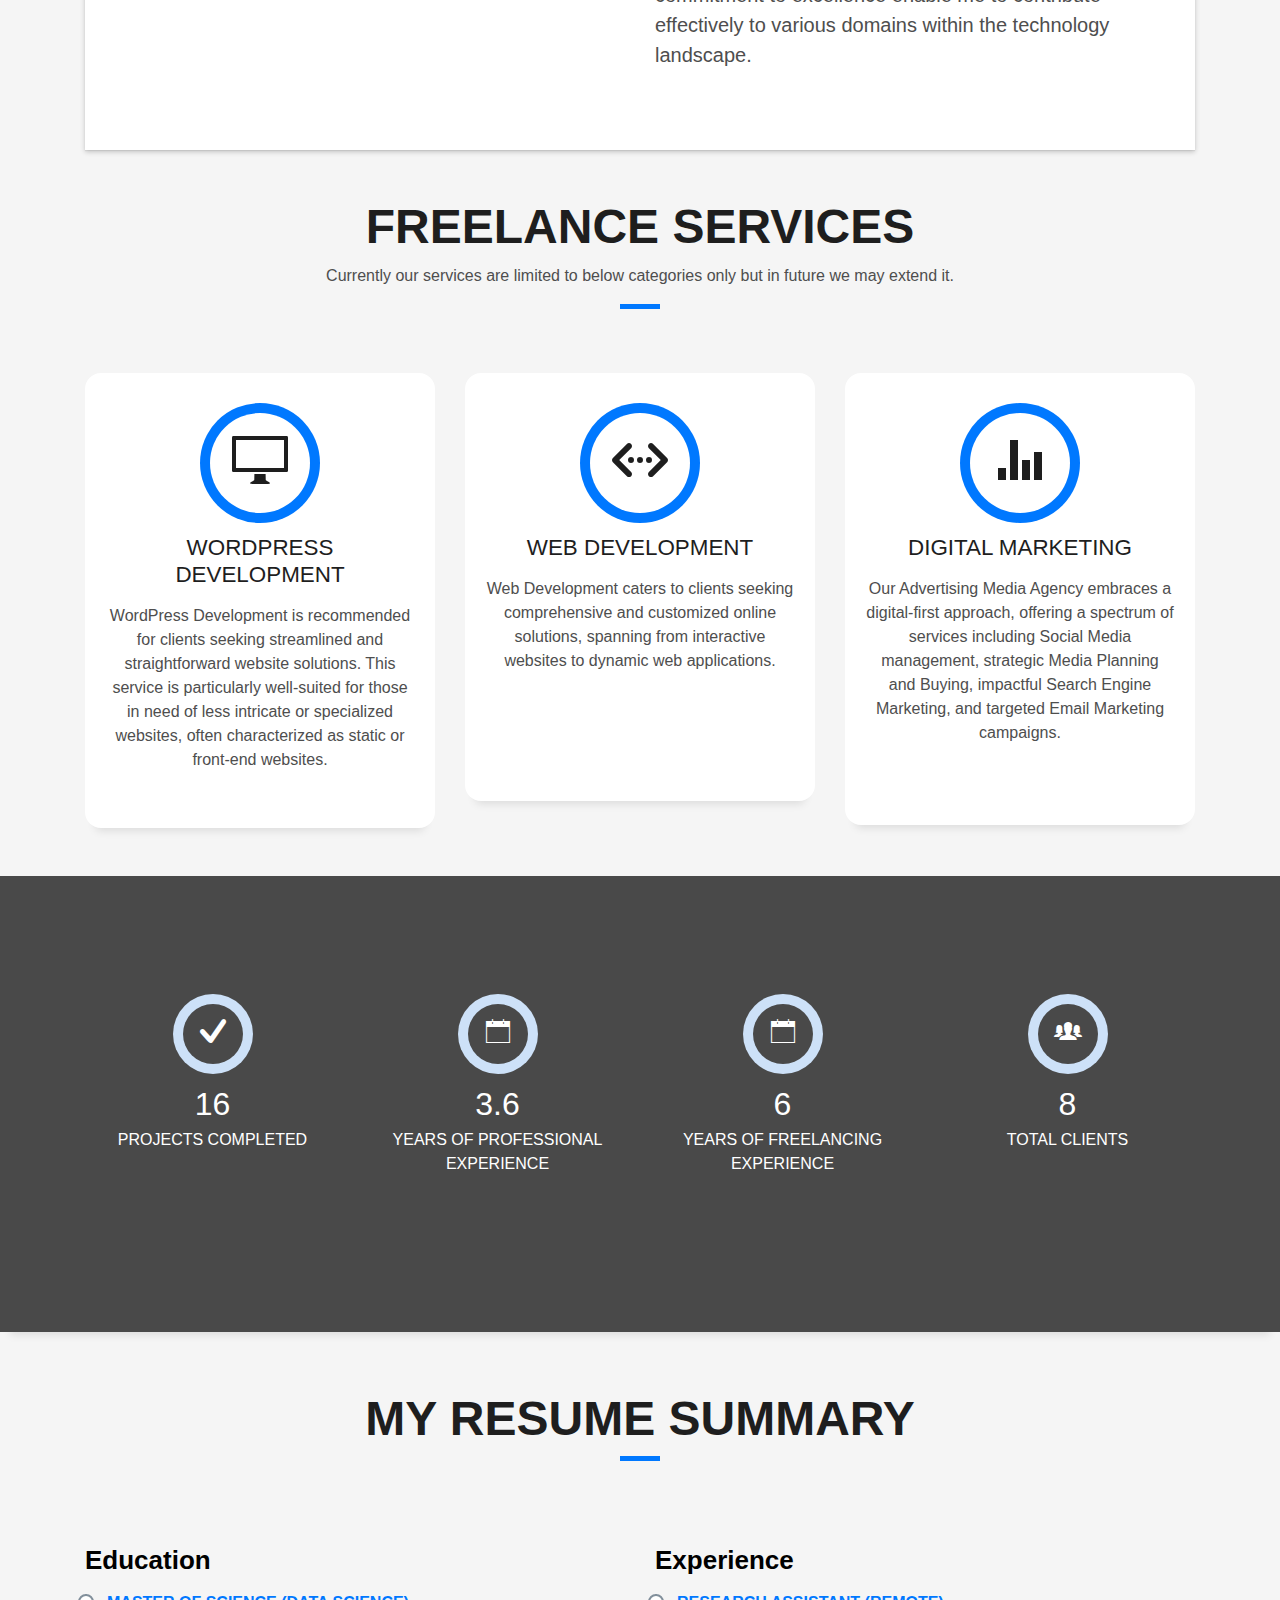
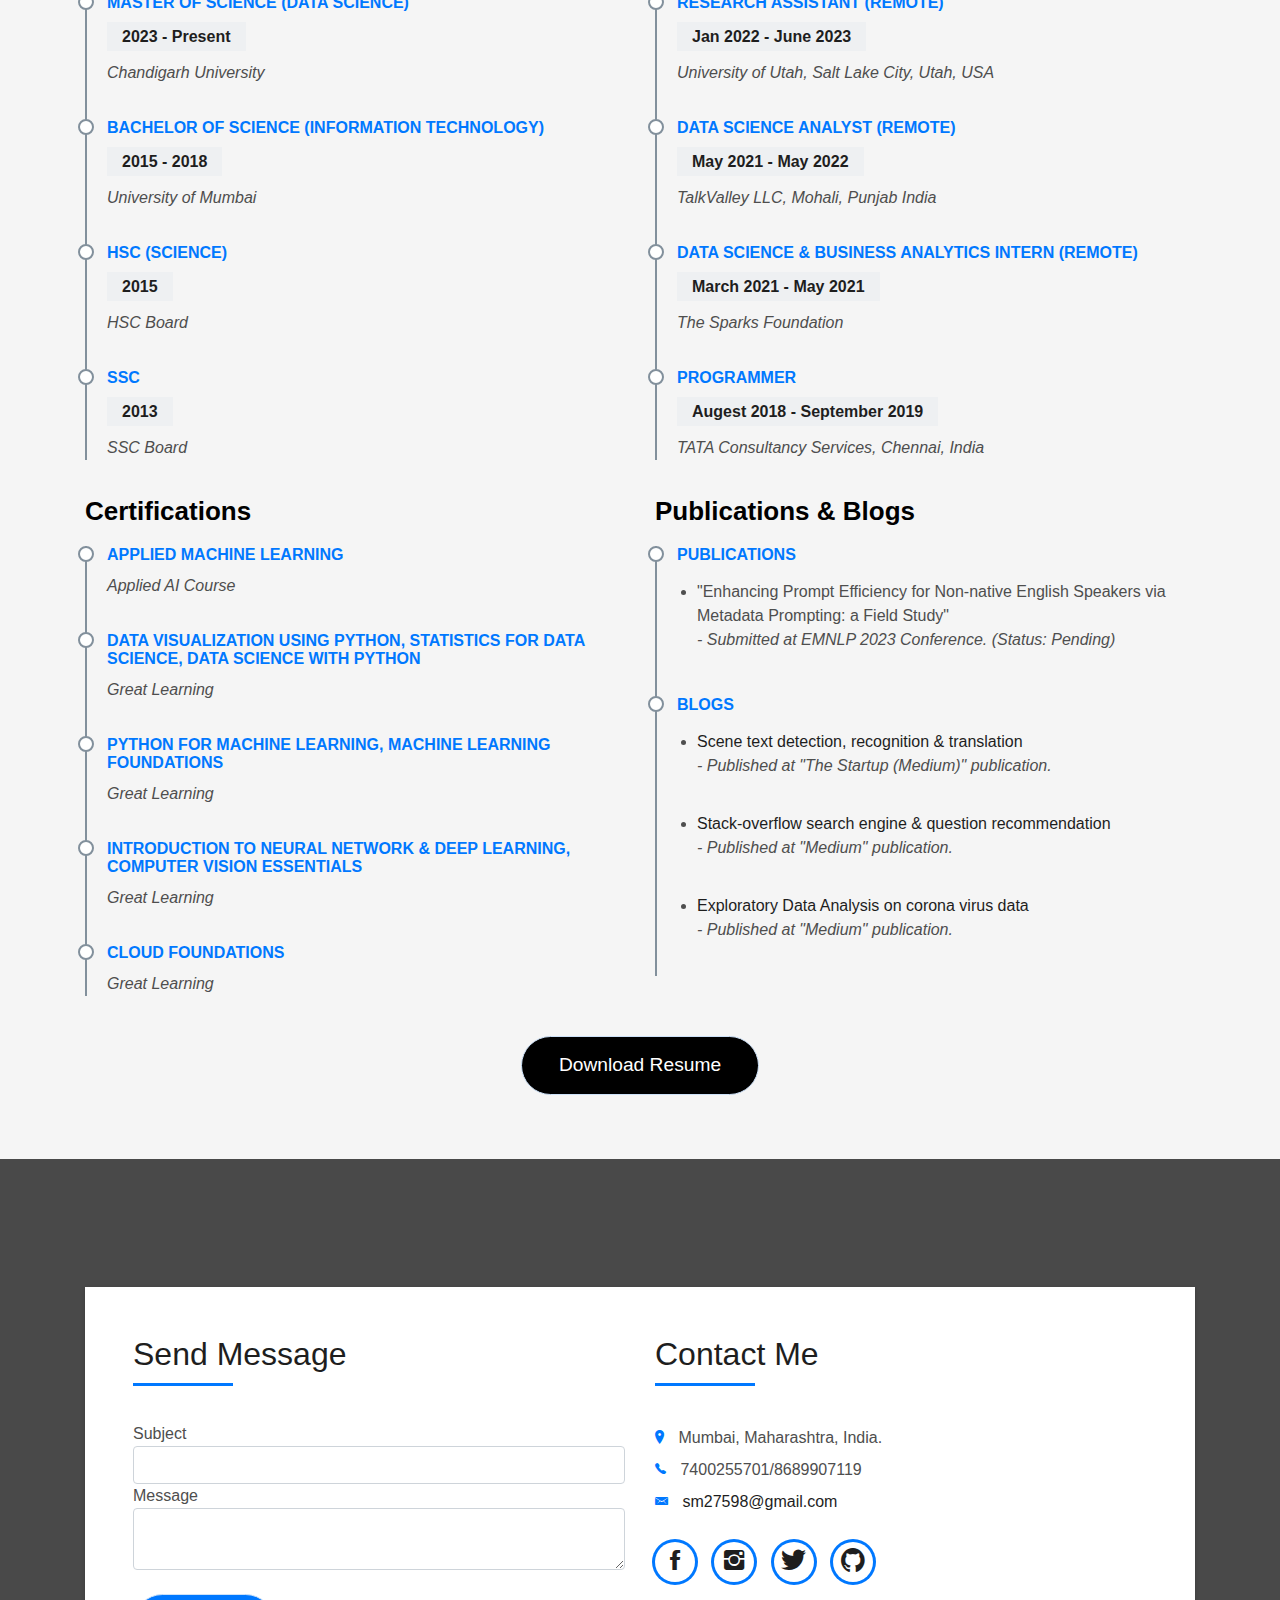
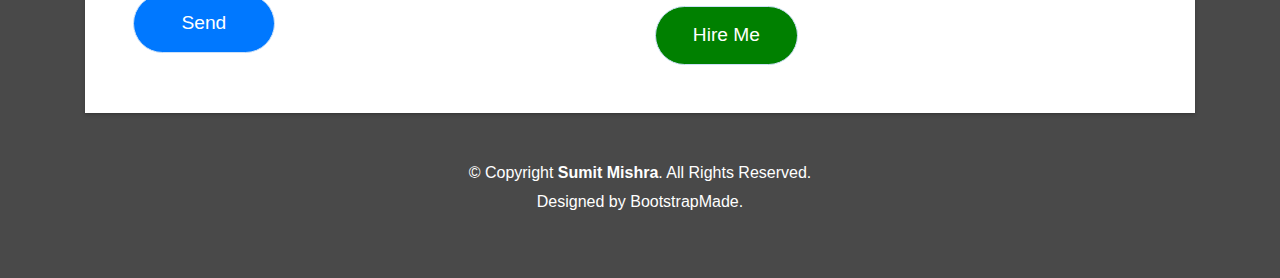
==== commit 7219a146: "Add files via upload" ====
--- a/index.html
+++ b/index.html
@@ -59,12 +59,6 @@
             <a class="nav-link js-scroll" href="#resume">Resume</a>
           </li>
           <li class="nav-item">
-            <a class="nav-link js-scroll" href="#projects">Projects</a>
-          </li>
-          <li class="nav-item">
-            <a class="nav-link js-scroll" href="#blog">Blogs</a>
-          </li>
-          <li class="nav-item">
             <a class="nav-link js-scroll" href="#contact">Contact</a>
           </li>
         </ul>
@@ -81,7 +75,7 @@
         <div class="container">
           <!--<p class="display-6 color-d">Hello, world!</p>-->
           <h1 class="intro-title mb-4">I am Sumit Mishra</h1>
-          <p class="intro-subtitle"><span class="text-slider-items">Programmer,Machine Learning Enthusiast,Data Science Enthusiast,Deep Learning Enthusiast,Software Developer,Web Developer,Web Designer,Frontend Developer,Freelance Full Stack Developer</span><strong class="text-slider"></strong></p>
+          <p class="intro-subtitle"><span class="text-slider-items">NLP Research Enthusiast,Machine Learning Enthusiast,Data Science Enthusiast,Deep Learning Enthusiast,Freelance Full Stack Developer</span><strong class="text-slider"></strong></p>
           <!-- <p class="pt-3"><a class="btn btn-primary btn js-scroll px-4" href="#about" role="button">Learn More</a></p> -->
         </div>
       </div>
@@ -107,20 +101,25 @@
                       <p><span class="title-s">Name: </span> <span>Sumit Mishra</span></p>
                       <p><span class="title-s">Date of Birth: </span> <span>27th May 1998</span></p>
                       <p><span class="title-s">Email: </span> <span>sm27598@gmail.com</span></p>
-                      <p><span class="title-s">Phone: </span> <span>7400255701/8689907119</span></p>
+                      <p><span class="title-s">Phone: </span> <span>(+91) 7400255701 / (+91) 8689907119</span></p>
                     </div>
                   </div>
                 </div>
                 <div class="skill-mf">
                   <p class="title-s">Skill</p>
-                  <span>Python</span> <span class="pull-right">85%</span>
-                  <div class="progress">
-                    <div class="progress-bar" role="progressbar" style="width: 85%;" aria-valuenow="85" aria-valuemin="0"
-                      aria-valuemax="100"></div>
-                  </div>
-                  <span>Machine Learning</span> <span class="pull-right">80%</span>
+                  <span>Python</span> <span class="pull-right">80%</span>
                   <div class="progress">
                     <div class="progress-bar" role="progressbar" style="width: 80%;" aria-valuenow="80" aria-valuemin="0"
+                      aria-valuemax="100"></div>
+                  </div>
+                  <span>Natural Language Processing</span> <span class="pull-right">80%</span>
+                  <div class="progress">
+                    <div class="progress-bar" role="progressbar" style="width: 80%;" aria-valuenow="80" aria-valuemin="0"
+                      aria-valuemax="100"></div>
+                  </div>
+                  <span>Machine Learning</span> <span class="pull-right">75%</span>
+                  <div class="progress">
+                    <div class="progress-bar" role="progressbar" style="width: 75%;" aria-valuenow="75" aria-valuemin="0"
                       aria-valuemax="100"></div>
                   </div>
                   <span>Deep Learning</span> <span class="pull-right">75%</span>
@@ -128,9 +127,9 @@
                     <div class="progress-bar" role="progressbar" style="width: 75%;" aria-valuenow="75" aria-valuemin="0"
                       aria-valuemax="100"></div>
                   </div>
-                  <span>Software/ Web Development</span> <span class="pull-right">85%</span>
+                  <span>Software/ Web Development</span> <span class="pull-right">70%</span>
                   <div class="progress">
-                    <div class="progress-bar" role="progressbar" style="width: 85%;" aria-valuenow="85" aria-valuemin="0"
+                    <div class="progress-bar" role="progressbar" style="width: 70%;" aria-valuenow="70" aria-valuemin="0"
                       aria-valuemax="100"></div>
                   </div>
                   </div>
@@ -143,13 +142,11 @@
                     </h5>
                   </div>
                   <p class="lead">
-                    I'm a Machine Learning & Data Science enthusiast and Experienced Programmer with a demonstrated history of working in the information technology and services industry.
+                    I am a dedicated professional deeply engaged in the realm of Natural Language Processing and Machine Learning research. With a substantial background in research and programming, I possess a wealth of experience in the field of information technology and services. As a seasoned Data Science Analyst, I have consistently demonstrated a keen aptitude for tackling complex challenges and deriving meaningful insights from data.
                   </p>
-		  <p class="lead">
-                    Skilled in various programming languages including Python, Java, ASP.NET with C#, PHP, Web technologies and database technologies like SQL.
+		  		  <p class="lead">
+                    My proficiency extends to being an adept Full Stack Developer in the freelance arena, where I have successfully crafted and delivered a diverse array of projects catering to clients ranging from educational institutions and students to businesses like stores and academies. My multifaceted skill set and unwavering commitment to excellence enable me to contribute effectively to various domains within the technology landscape.
                   </p>
-                  <p class="lead">
-                    I'm also a Freelance Full Stack Developer and developed various projects for our clients like colleges, students, stores, academy, etc.
                   </p>
                 </div>
               </div>
@@ -185,7 +182,7 @@
             <div class="service-content">
               <h2 class="s-title">Wordpress Development</h2>
               <p class="s-description text-center">
-                This service is suggested to those clients who needs less complex or limited website services, mostly for static or front-end websites.<br><br>
+                WordPress Development is recommended for clients seeking streamlined and straightforward website solutions. This service is particularly well-suited for those in need of less intricate or specialized websites, often characterized as static or front-end websites.
               </p>
             </div>
           </div>
@@ -198,7 +195,7 @@
             <div class="service-content">
               <h2 class="s-title">Web Development</h2>
               <p class="s-description text-center">
-                This service is suggested to those clients who needs more complex or totally dynamic websites.<br><br><br> 
+                Web Development caters to clients seeking comprehensive and customized online solutions, spanning from interactive websites to dynamic web applications.<br><br><br><br>
               </p>
             </div>
           </div>
@@ -211,7 +208,7 @@
             <div class="service-content">
               <h2 class="s-title">Digital Marketing</h2>
               <p class="s-description text-center">
-                 We provide services like Advertising Media Agency with a digital first approach, provides services like Social Media, Media Planning, Buying, Search Engine Marketing, Email Marketing.
+                 Our Advertising Media Agency embraces a digital-first approach, offering a spectrum of services including Social Media management, strategic Media Planning and Buying, impactful Search Engine Marketing, and targeted Email Marketing campaigns.<br><br>
               </p>
             </div>
           </div>
@@ -232,7 +229,7 @@
               <span class="ico-circle"><i class="ion-checkmark-round"></i></span>
             </div>
             <div class="counter-num">
-              <p class="counter">15</p>
+              <p class="counter">16</p>
               <span class="counter-text">PROJECTS COMPLETED</span>
             </div>
           </div>
@@ -243,7 +240,7 @@
               <span class="ico-circle"><i class="ion-ios-calendar-outline"></i></span>
             </div>
             <div class="counter-num">
-              <p class="counter">1.3</p>
+              <p class="counter">3.6</p>
               <span class="counter-text">YEARS OF PROFESSIONAL EXPERIENCE</span>
             </div>
           </div>
@@ -254,7 +251,7 @@
               <span class="ico-circle"><i class="ion-ios-calendar-outline"></i></span>
             </div>
             <div class="counter-num">
-              <p class="counter">4</p>
+              <p class="counter">6</p>
               <span class="counter-text">YEARS OF FREELANCING EXPERIENCE</span>
             </div>
           </div>
@@ -265,7 +262,7 @@
               <span class="ico-circle"><i class="ion-ios-people"></i></span>
             </div>
             <div class="counter-num">
-              <p class="counter">7</p>
+              <p class="counter">8</p>
               <span class="counter-text">TOTAL CLIENTS</span>
             </div>
           </div>
@@ -283,7 +280,7 @@
         <div class="col-sm-12">
           <div class="title-box text-center">
             <h3 class="title-a">
-              <br>MY RESUME
+              <br>MY RESUME SUMMARY
             </h3>
             <div class="line-mf"></div>
           </div>
@@ -292,357 +289,116 @@
 
         <div class="row">
           <div class="col-lg-6">
-
             <h3 class="resume-title">Education</h3>
+            <div class="resume-item">
+              <h4>Master of Science (Data Science)</h4>
+              <h5>2023 - Present</h5>
+              <p><em>Chandigarh University</em></p>
+            </div>
             <div class="resume-item">
               <h4>Bachelor of Science (Information Technology)</h4>
               <h5>2015 - 2018</h5>
-              <p><em>Vivekanand Education Society's college of arts, science & commerce, sindhi society, Mumbai.</em></p>
-              <p>T.Y.B.Sc.(I.T.) - 82.56%<br>
-				S.Y.B.Sc.(I.T.) - 84.20%<br>
-				F.Y.B.Sc.(I.T.) - 72.33%</p>
-            </div>
-            <div class="resume-item">
-              <h4>HSC Board</h4>
+              <p><em>University of Mumbai</em></p>
+            </div>
+            <div class="resume-item">
+              <h4>HSC (Science)</h4>
               <h5>2015</h5>
-              <p><em>National Sarvodaya junior college, Chembur, Mumbai.</em></p>
-              <p>Science stream: 62.62%</p>
-            </div>
-            <div class="resume-item">
-              <h4>SSC Board</h4>
+              <p><em>HSC Board</em></p>
+            </div>
+            <div class="resume-item">
+              <h4>SSC</h4>
               <h5>2013</h5>
-              <p><em>Shree Santan Dharma Vidyalaya, Chembur, Mumbai.</em></p>
-              <p>80.00%</p>
-            </div>
-          </div>
+              <p><em>SSC Board</em></p>
+            </div>
+          </div>
+
           <div class="col-lg-6">
-            <h3 class="resume-title">Professional Experience</h3>
-            <div class="resume-item">
-              <h4>Data Science & Business Analytics Intern</h4>
+            <h3 class="resume-title">Experience</h3>
+            <div class="resume-item">
+              <h4>Research Assistant (REMOTE)</h4>
+              <h5>Jan 2022 - June 2023</h5>
+              <p><em>University of Utah, Salt Lake City, Utah, USA</em></p>
+            </div>
+            <div class="resume-item">
+              <h4>Data Science Analyst (REMOTE)</h4>
+              <h5>May 2021 - May 2022</h5>
+              <p><em>TalkValley LLC, Mohali, Punjab India</em></p>
+            </div>
+            <div class="resume-item">
+              <h4>Data Science & Business Analytics Intern (REMOTE)</h4>
               <h5>March 2021 - May 2021</h5>
-              <p><em>The Sparks Foundation </em></p>
+              <p><em>The Sparks Foundation</em></p>
+            </div>
+            <div class="resume-item">
+              <h4>Programmer</h4>
+              <h5>Augest 2018 - September 2019</h5>
+              <p><em>TATA Consultancy Services, Chennai, India</em></p>
+            </div>
+          </div>
+
+          <div class="col-lg-6">
+            <h3 class="resume-title">Certifications</h3>
+            <div class="resume-item">
+              <h4>Applied Machine Learning</h4>
+              <p><em>Applied AI Course</em></p>
+            </div>
+            <div class="resume-item">
+              <h4>Data Visualization using Python, Statistics for Data Science, Data Science with Python</h4>
+              <p><em>Great Learning</em></p>
+            </div>
+		    <div class="resume-item">
+              <h4>Python for Machine Learning, Machine Learning Foundations</h4>
+              <p><em>Great Learning</em></p>
+            </div>
+            <div class="resume-item">
+              <h4>Introduction to Neural Network & Deep Learning, Computer Vision Essentials</h4>
+              <p><em>Great Learning</em></p>
+            </div>
+            <div class="resume-item">
+              <h4>Cloud Foundations</h4>
+              <p><em>Great Learning</em></p>
+            </div>
+          </div>
+          <div class="col-lg-6">
+            <h3 class="resume-title">Publications & Blogs</h3>
+            <div class="resume-item">
+              <h4>Publications</h4>
               <p>
               <ul>
-                <li>Wrote codes to collect, crunch and analyze data from internal and external sources.</li>
-                <li>Built and tuned various machine learning models using Python, and scikit-learn.</li>
-                <li>Created linkages between various data to enable predictive modeling and trend analysis on a given datasets.</li>
-                <li>Built various Machine Learning, NLP, Deep Learning and Computer Vision based projects.</li>
+                <li>"Enhancing Prompt Efficiency for Non-native English Speakers via Metadata Prompting: a Field Study"<br>
+                	<i>- Submitted at EMNLP 2023 Conference. (Status: Pending)</i>
+                </li>
               </ul>
               </p>
             </div>
             <div class="resume-item">
-              <h4>Programmer</h4>
-              <h5>Augest 2018 - September 2019</h5>
-              <p><em>TATA Consultancy Services, Chennai, India. </em></p>
+              <h4>Blogs</h4>
               <p>
               <ul>
-                <li>Applied operating system and program product fixes on regular basis.</li>
-                <li>Making sure that the process conformity and SLA’s are accomplished.</li>
-                <li>Managed network devices, servers, batches and jobs during change to avoid irrelevant and false issue.</li>
-                <li>Worked with different mainframe services to handle certain request.</li>
-                <li>Contacted software vendors to report, track and resolve problems with software products.</li>
-        		<li>Coordinated external dependencies with Neighbors and SMEs</li>
+                <li>
+                	<a href="https://sm27598.medium.com/scene-text-detection-recognition-translation-8518210aed01" target="_blank">Scene text detection, recognition & translation</a><br>
+                	<i>- Published at "The Startup (Medium)" publication.</i>
+                </li><br>
+                <li>
+                	<a href="https://sm27598.medium.com/stackoverflow-search-engine-and-question-recommendation-705a5241b84c" target="_blank">Stack-overflow search engine & question recommendation</a><br>
+                	<i>- Published at "Medium" publication.</i>
+                </li><br>
+                <li>
+                	<a href="https://sm27598.medium.com/exploratory-data-analysis-on-corona-virus-dataset-3be090a99953" target="_blank">Exploratory Data Analysis on corona virus data</a><br>
+                	<i>- Published at "Medium" publication.</i>
+                </li><br>
               </ul>
               </p>
             </div>
           </div>
-          <div class="col-lg-6">
-            <h3 class="resume-title">Certifications</h3>
-            <div class="resume-item">
-              <h4>Applied Machine Learning</h4>
-              <p><em>Applied AI Course</em></p>
-            </div>
-            <div class="resume-item">
-              <h4>Advanced Google Analytics</h4>
-              <h5>Issued May 2020 - Expires May 2023</h5>
-              <p><em>Google</em></p>
-            </div>
-            <div class="resume-item">
-              <h4>Data Visualization using Python</h4>
-              <p><em>Great Learning</em></p>
-            </div>
-            <div class="resume-item">
-              <h4>Statistics for Data Science</h4>
-              <p><em>Great Learning</em></p>
-            </div>
-            <div class="resume-item">
-              <h4>Data Science with Python</h4>
-              <p><em>Great Learning</em></p>
-            </div>
-	    <div class="resume-item">
-              <h4>Python for Machine Learning</h4>
-              <p><em>Great Learning</em></p>
-            </div>
-            <div class="resume-item">
-              <h4>Statistics for Machine Learning</h4>
-              <p><em>Great Learning</em></p>
-            </div>
-            <div class="resume-item">
-              <h4>Machine Learning with Python</h4>
-              <p><em>Great Learning</em></p>
-            </div>
-            <div class="resume-item">
-              <h4>Machine Learning Foundations</h4>
-              <p><em>Great Learning</em></p>
-            </div>
-            <div class="resume-item">
-              <h4>Introduction to Neural Network & Deep Learning</h4>
-              <p><em>Great Learning</em></p>
-            </div>
-            <div class="resume-item">
-              <h4>Computer Vision Essentials</h4>
-              <p><em>Great Learning</em></p>
-            </div>
-            <div class="resume-item">
-              <h4>Cloud Foundations</h4>
-              <p><em>Great Learning</em></p>
-            </div>
-          </div>
-          <div class="col-lg-6">
-            <h3 class="resume-title">Achievements & Events</h3>
-            <div class="resume-item">
-              <h4>Achievements</h4>
-              <p>
-              <ul>
-                <li>Won first prize in 3P (Project-Prototype-Presentation) evaluation event conducted by BSc (I.T.) Association.</li><br>
-                <li>Secured overall 3rd rank (81.6%) in Sem 5 University Examination for the year 2017-18 in V.E.S. college.</li><br>
-                <li>Secured 1st rank (145/150) in Advanced Java University Examination for the year 2017-18.</li><br>
-                <li>Secured 1st rank in Quiriosity (for networking based questions) event of Vihaan'18, an inter-collegiate technical fest.</li><br>
-                <li>Secured 2nd rank in Iotics (developed vehicle model for vacuum cleaner and sweeping the floor) event of Vihaan'18, an inter-collegiate technical fest.</li><br>
-                <li>Awarded with first prize for Karya Neeti Add Selfie event conducted by NIRAYA, an inter-collegiate fest.</li><br>
-                <li>Awarded with first prize for Rescue Your Partner event conducted by NIRAYA, an inter-collegiate fest.</li>
-              </ul>
-              </p>
-            </div>
-            <div class="resume-item">
-              <h4>Events</h4>
-              <p>
-              <ul>
-                <li>Organized an event on cyber-security for college students.</li><br>
-                <li>Volunteered for organizing a technical fest of Bsc(I.T.) department of V.E.S. college.</li><br>
-		<li>Participated in Annual Extenstion Activities (Lifelong learning & Extension) related to Information Technology, Industry Orientation, Entrepreneurship & Career Guidance, etc.</li><br>
-                <li>Participated in Code Trove competition of Vihaan'18, an inter-collegiate technical fest.</li><br>
-                <li>Participated in Technical Hunt competition of NIRAYA, an inter-collegiate fest.</li><br>
-                <li>Participated in Disaster Awareness Programme conducted by Sri Sathya Sai Seva Organization.</li>
-              </ul>
-              </p>
-            </div>
-          </div>
-        </div>
-        </div>
+        </div>
+
       </div>
     </section><!-- End My Resume Section -->
-	<br><center><a href="https://raw.githubusercontent.com/sumitmishra27598/me/master/Sumit-Resume.pdf" target="_blank" class="button button-a button-big button-rouded" style="color: white;background-color: black;">Download Resume</a></center>
-<div class="container" id="projects">
-	<div class="row">
-        <div class="col-sm-12">
-          <div class="title-box text-center">
-            <h3 class="title-a">
-              <br>MY PROJECTS
-            </h3>
-            <div class="line-mf"></div>
-          </div>
-        </div>
-      </div>
-  </div>
-
-  <!--/ Section Testimonials Star /-->
-  <div class="testimonials paralax-mf bg-image" style="background-image: url(img/overlay-bg.jpg)">
-    <div class="overlay-mf"></div>
-    <div class="container">
-      <div class="row">
-        <div class="col-md-12">
-          <div id="testimonial-mf" class="owl-carousel owl-theme">
-            <!-- Project 1 -->
-            <div class="testimonial-box">
-              <div class="author-test">
-                <span class="author">Scene Text Detection, Recognition & Translation</span>
-              </div>
-              <div class="content-test">
-                <p class="description lead">
-                  Deep learning and computer vision based system that can detect text from the natural scenes (like street board, banner, etc.) and recognizes it then can be converted to the other language that end-user can understand.
-                </p>
-                <span class="comit"><i class="fa fa-quote-right"></i></span>
-              </div>
-            </div>
-            <!-- Project 2 -->
-            <div class="testimonial-box">
-              <div class="author-test">
-                <span class="author">StackOverflow Search Engine & Question Recommendation</span>
-              </div>
-              <div class="content-test">
-                <p class="description lead">
-                  Search engine that returns stackoverflow questions based on user searched query text and question recommendation system that recommend stackoverflow question similar to user currently opened question post.
-                </p>
-                <span class="comit"><i class="fa fa-quote-right"></i></span>
-              </div>
-            </div>
-            <!-- Project 3 -->
-            <div class="testimonial-box">
-              <div class="author-test">
-                <span class="author">Mind & Body</span>
-              </div>
-              <div class="content-test">
-                <p class="description lead">
-                  Website for Mind & Body yoga class to display their different types of yoga class services, clients, published blogs.
-                  This webiste in configured with Captcha security, Google Analytics & Google Ads services.
-                </p>
-                <span class="comit"><i class="fa fa-quote-right"></i></span>
-              </div>
-            </div>
-            <!-- Project 4 -->
-            <div class="testimonial-box">
-              <div class="author-test">
-                <span class="author">Swimming Academy</span>
-              </div>
-              <div class="content-test">
-                <p class="description lead">
-                  Website for swimming academy with user & admin dashboards, where users are the students of this academy. This website is integrated with Instamojo payment gateway which is used to collect payment from students of this academy. Admin has privilege to view all user, post a blog, events, news, can modify fees, approval of testimony. This site also has partnership module where anyone can either work for them or owe a franchise of them.
-                </p>
-                <span class="comit"><i class="fa fa-quote-right"></i></span>
-              </div>
-            </div>
-            <!-- Project 5 -->
-            <div class="testimonial-box">
-              <div class="author-test">
-                <span class="author">Theft Prevention using PIR Sensor</span>
-              </div>
-              <div class="content-test">
-                <p class="description lead">
-                  Created the secured environment to avoid security vulnerability. Developed the IoT system that can detect the presence of burglar in an environment using infrared rays. Then alarms started ringing and the signal are transimitted to server which informs the owner or incharge of that place in three different ways, via email, text sms, and firebase notification.
-                  To keep track of all events user interface is also developed that is a website and an android app. Android app registration is mandatory for firebase notification.
-                </p>
-                <span class="comit"><i class="fa fa-quote-right"></i></span>
-              </div>
-            </div>
-            <!-- Project 6 -->
-            <div class="testimonial-box">
-              <div class="author-test">
-                <span class="author">Floor cleaning with vacuum and sweeping</span>
-              </div>
-              <div class="content-test">
-                <p class="description lead">
-                  Updated the electronic system for cleaning of floor with vacuum and sweeping to Internet of Things based system. Updated it to control it with handheld devices like mobile phones, tabs, etc.
-                </p>
-                <span class="comit"><i class="fa fa-quote-right"></i></span>
-              </div>
-            </div>
-            <!-- Project 7 -->
-            <div class="testimonial-box">
-              <div class="author-test">
-                <span class="author">Auditorium & AV Room Booking System</span>
-              </div>
-              <div class="content-test">
-                <p class="description lead">
-                  This is an intranet based system which is to automate the manual booking of auditorium and av rooms. It displays all booked slot and available slots of rooms where user can book auditorium and av room in one month advance if available.
-                </p>
-                <span class="comit"><i class="fa fa-quote-right"></i></span>
-              </div>
-            </div>
-            <!-- Project 8 -->
-            <div class="testimonial-box">
-              <div class="author-test">
-                <span class="author">Feedback Analysis & Processing System</span>
-              </div>
-              <div class="content-test">
-                <p class="description lead">
-                  Feedback Analysis & Processing system for college canteen where students can give their review about canteen services and the analyzed and graph based results will be displayed to admin that is head of canteen.
-                </p>
-                <span class="comit"><i class="fa fa-quote-right"></i></span>
-              </div>
-            </div>
-            <!-- Project 9 -->
-            <div class="testimonial-box">
-              <div class="author-test">
-                <span class="author">Fashion Shopping</span>
-              </div>
-              <div class="content-test">
-                <p class="description lead">
-                  This is an e-Commerce website for garment selling. Here user can view a product, add product to their cart. This system has cart based feature which displays available stock and price for each product which can be also modified by admin.
-                </p>
-                <span class="comit"><i class="fa fa-quote-right"></i></span>
-              </div>
-            </div>
-            <!-- Project 10 -->
-            <div class="testimonial-box">
-              <div class="author-test">
-                <span class="author">Anand Sweetshop</span>
-              </div>
-              <div class="content-test">
-                <p class="description lead">
-                  This is a website for sweet selling. Here user can view a different categories of sweets, add product to their cart. This system has cart based feature which displays available stock and price for each product which can be also modified by admin.
-                </p>
-                <span class="comit"><i class="fa fa-quote-right"></i></span>
-              </div>
-            </div>
-            <!-- Project 11 -->
-            <div class="testimonial-box">
-              <div class="author-test">
-                <span class="author">Aqsa Trading</span>
-              </div>
-              <div class="content-test">
-                <p class="description lead">
-                  It is an e-Commerce website for online vegetable & fruit selling. Here user can view a item, add item to their cart. This system has cart based feature which displays available stock and price for each item which can be also modified by admin.
-                </p>
-                <span class="comit"><i class="fa fa-quote-right"></i></span>
-              </div>
-            </div>
-            <!-- Project 12 -->
-            <div class="testimonial-box">
-              <div class="author-test">
-                <span class="author">Kisan Yojana</span>
-              </div>
-              <div class="content-test">
-                <p class="description lead">
-                  It is a website for purchasing vegetable, fruits, cereals, flowers, etc. directly from the farmers to avoid in between charges and corruption.
-                </p>
-                <span class="comit"><i class="fa fa-quote-right"></i></span>
-              </div>
-            </div>
-            <!-- Project 13 -->
-            <div class="testimonial-box">
-              <div class="author-test">
-                <span class="author">Face Mask Detction</span>
-              </div>
-              <div class="content-test">
-                <p class="description lead">
-                  It is a deep learning and computer vision based project that can recognize from an image or video stream that whether person is wearing mask or not.
-                </p>
-                <span class="comit"><i class="fa fa-quote-right"></i></span>
-              </div>
-            </div>
-            <!-- Project 14 -->
-            <div class="testimonial-box">
-              <div class="author-test">
-                <span class="author">Social Distacing Detector</span>
-              </div>
-              <div class="content-test">
-                <p class="description lead">
-                  It is a deep learning and computer vision based project that can check whether each person is maintaining required threshold social distance with each other.
-                </p>
-                <span class="comit"><i class="fa fa-quote-right"></i></span>
-              </div>
-            </div>
-            <!-- Project 15 -->
-            <div class="testimonial-box">
-              <div class="author-test">
-                <span class="author">Traffic Sign Recognition System</span>
-              </div>
-              <div class="content-test">
-                <p class="description lead">
-                  It is a deep learning and computer vision based project which is able to recognize the traffic sign detected by the system. This kind of system are widely used in self driving cars.
-                </p>
-                <span class="comit"><i class="fa fa-quote-right"></i></span>
-              </div>
-            </div>
-          </div>
-        </div>
-      </div>
-    </div>
-  </div>
-
+	<br><center><a href="https://raw.githubusercontent.com/sumitmishra27598/me/master/Sumit-Mishra-CV.pdf" target="_blank" class="button button-a button-big button-rouded" style="color: white;background-color: black;">Download Resume</a></center>
 
   <!--/ Section Blog Star /-->
+  <!--
   <section id="blog" class="blog-mf sect-pt4 route">
     <div class="container">
       <div class="row">
@@ -740,6 +496,7 @@
       </div>
     </div>
   </section>
+  -->
   <!--/ Section Blog End /-->
 
   <!--/ Section Contact-Footer Star /-->
